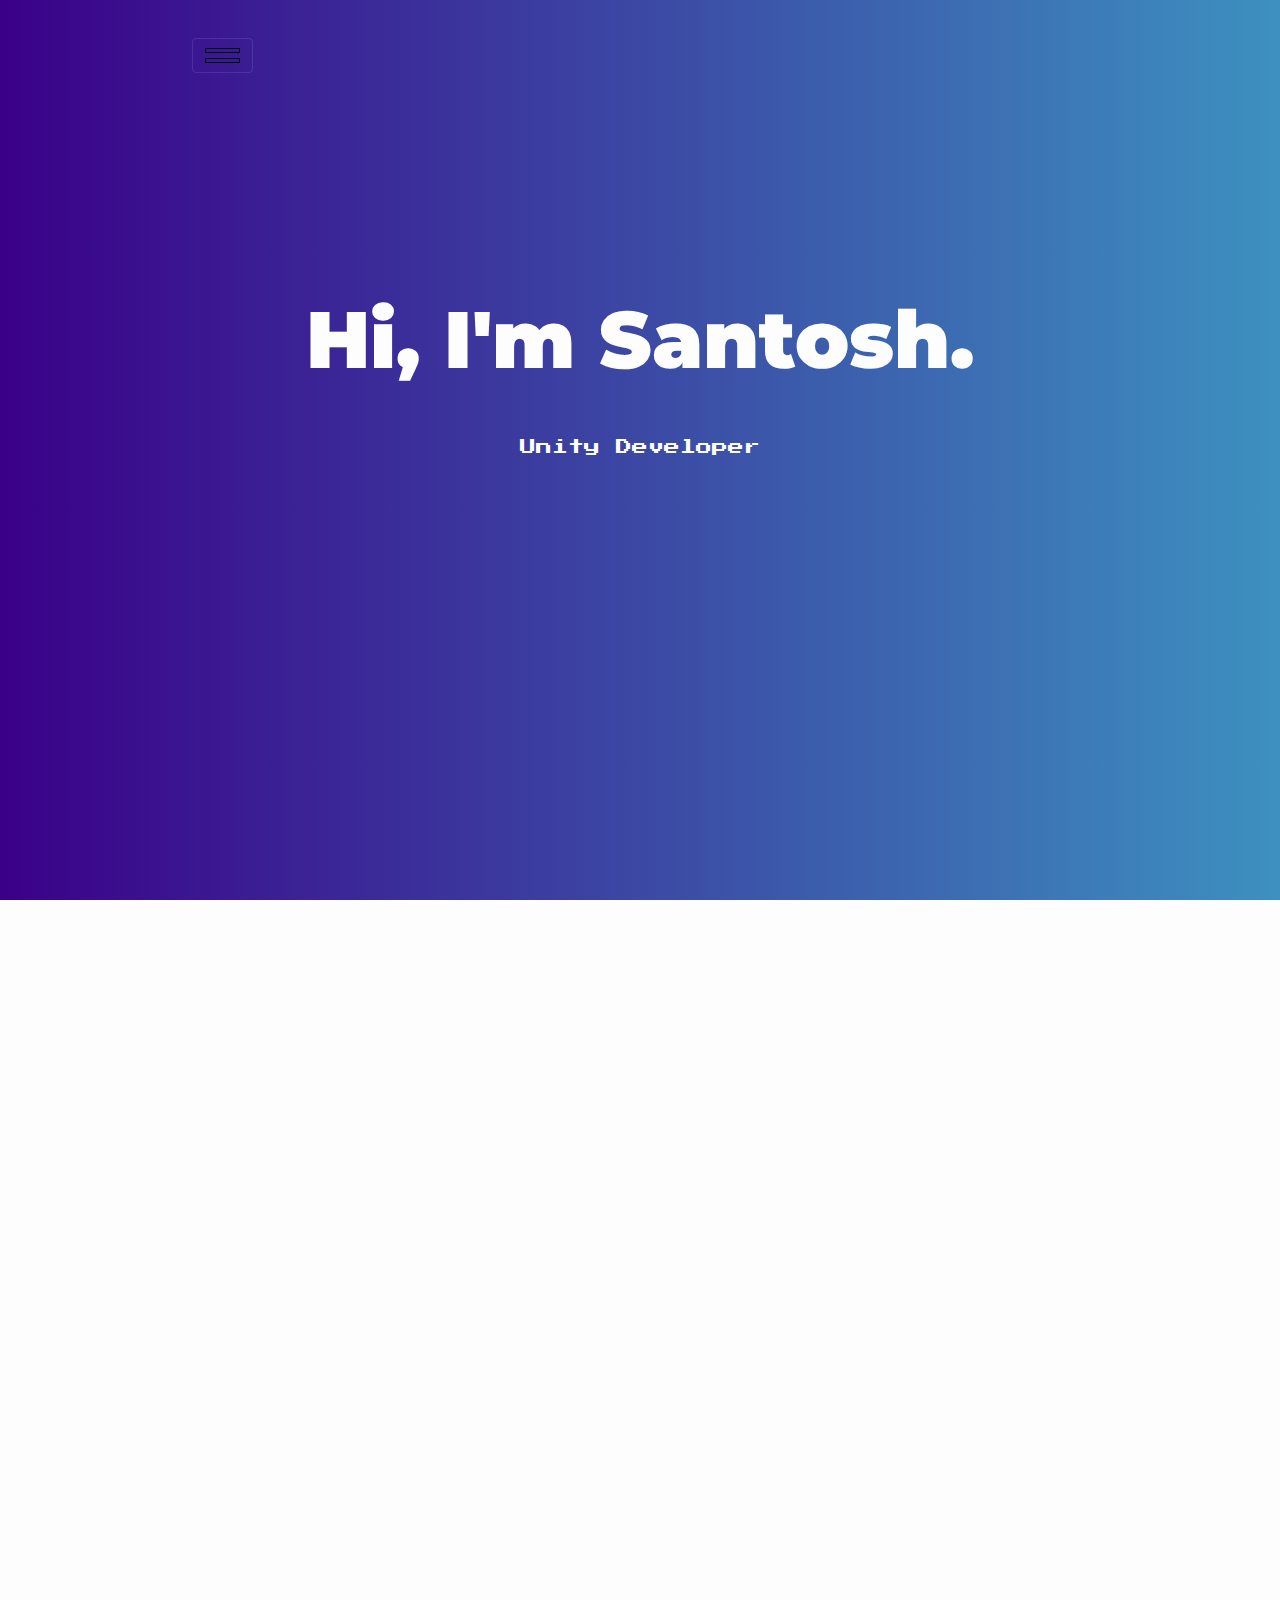
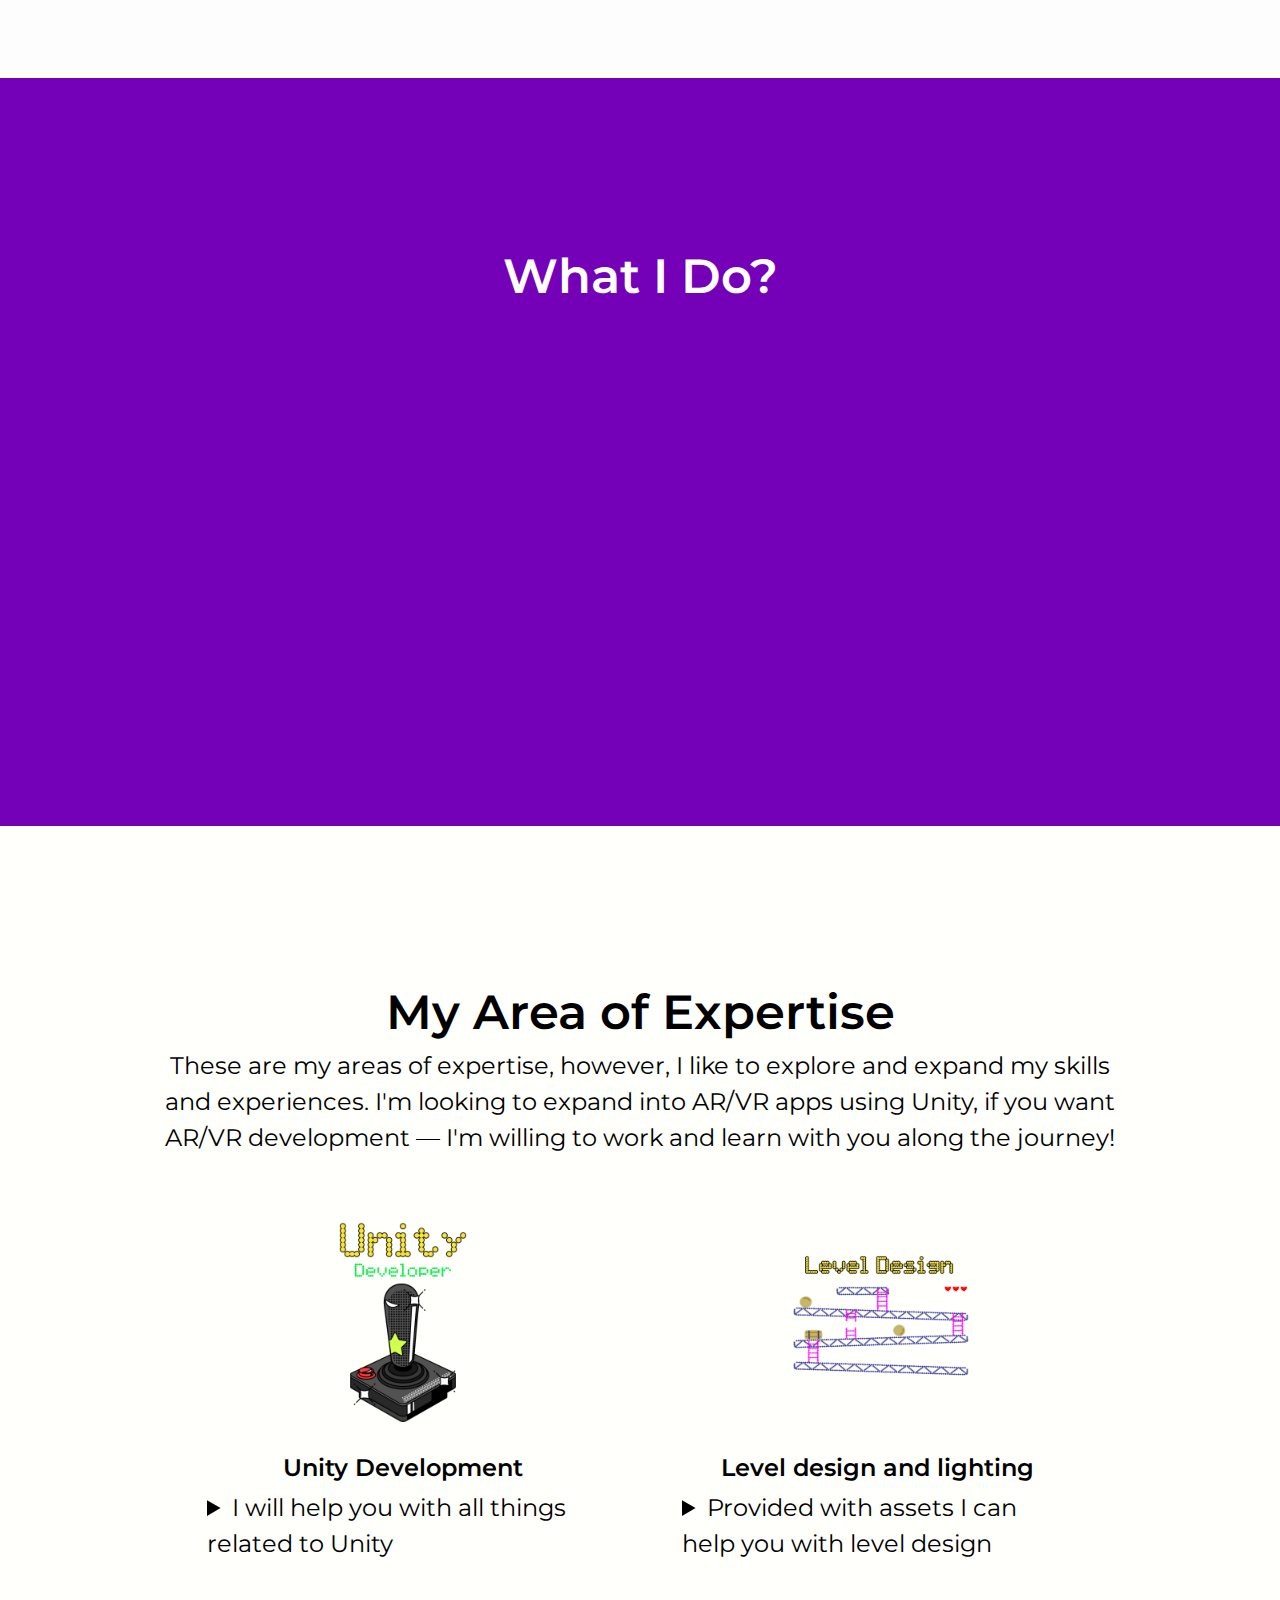
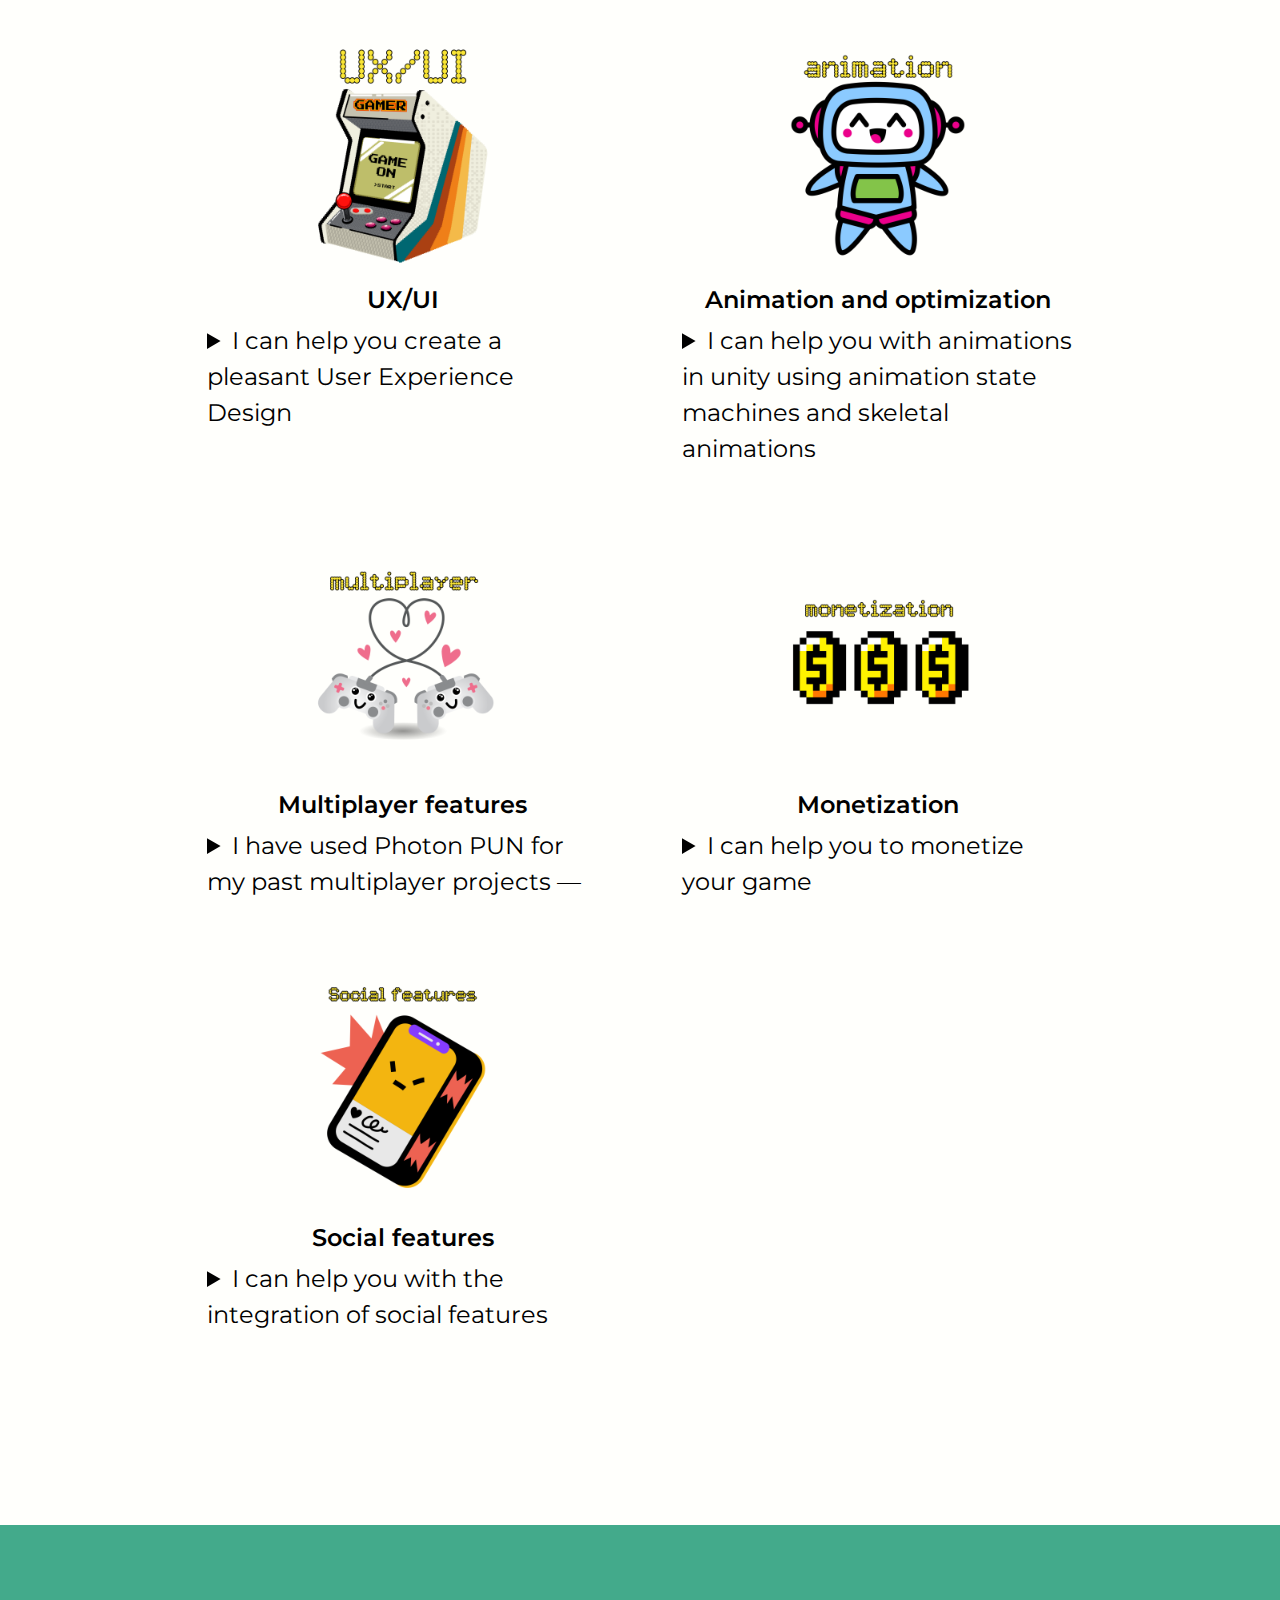
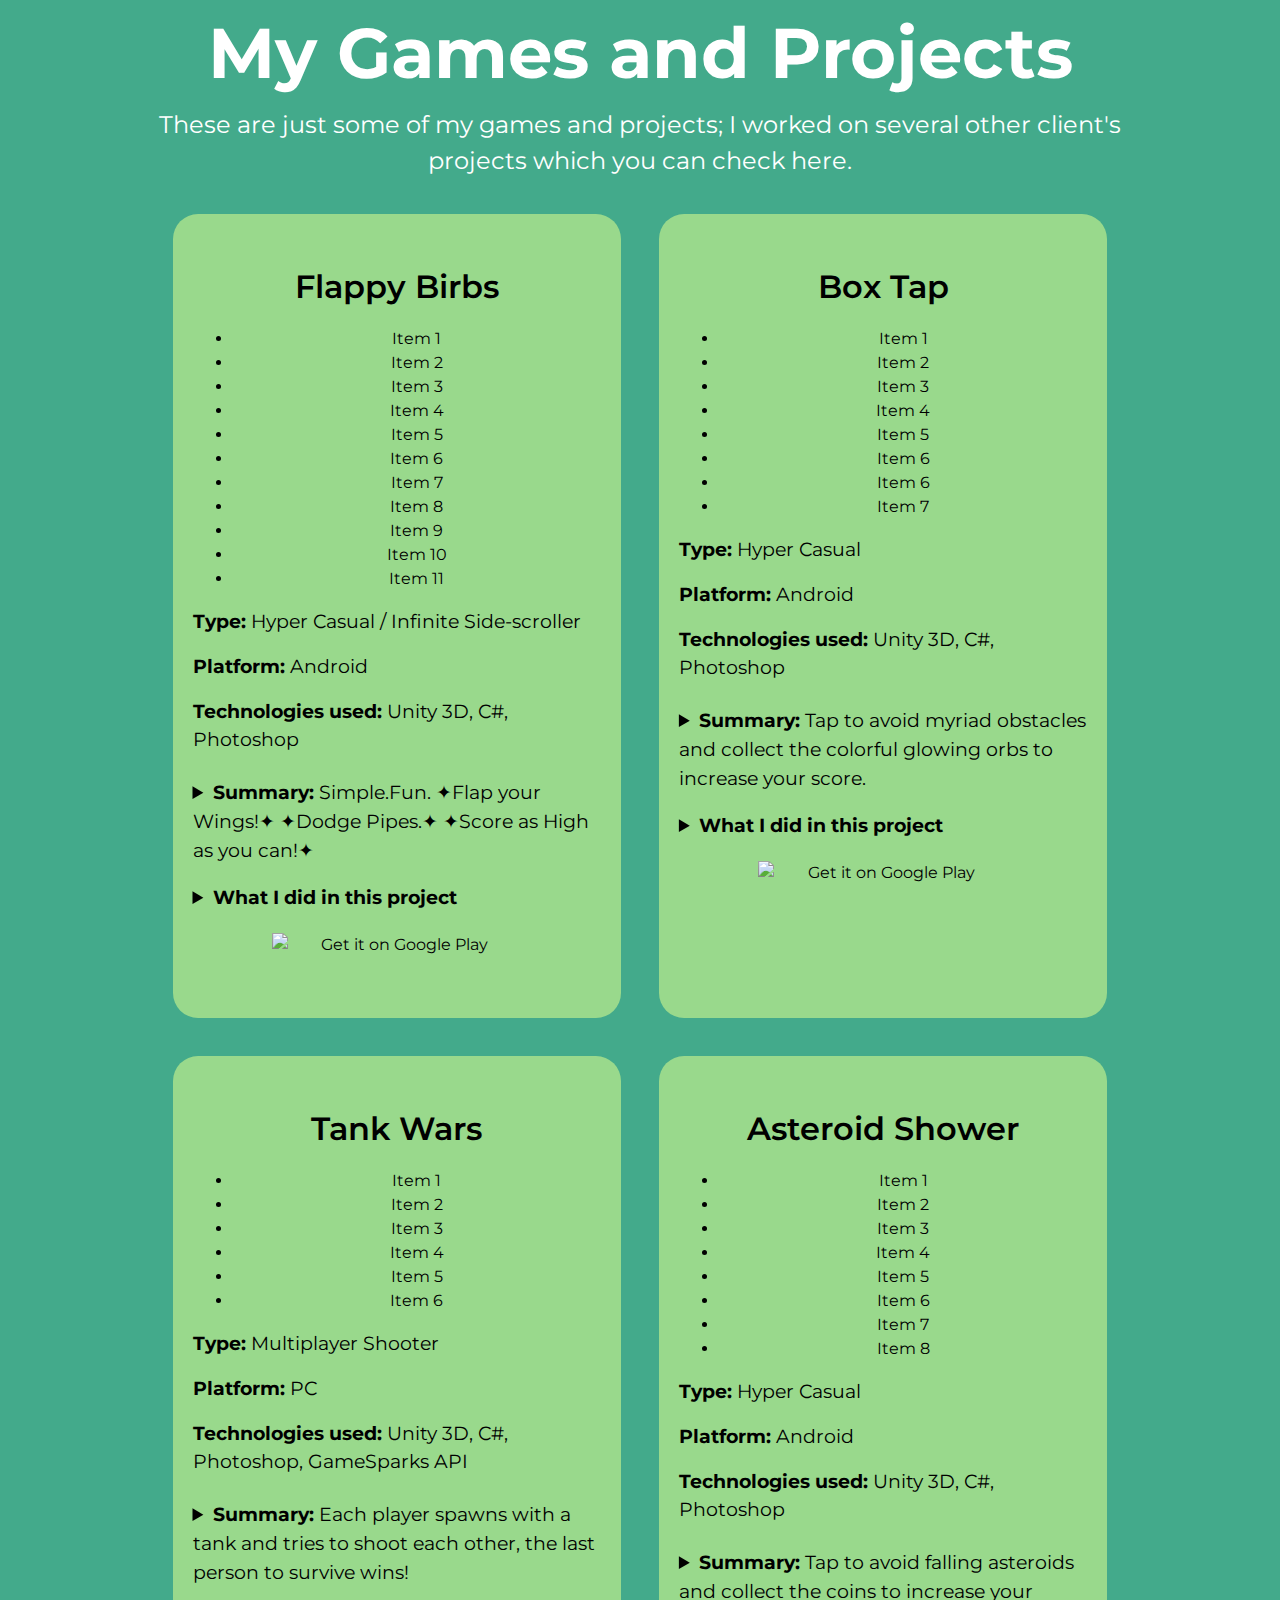
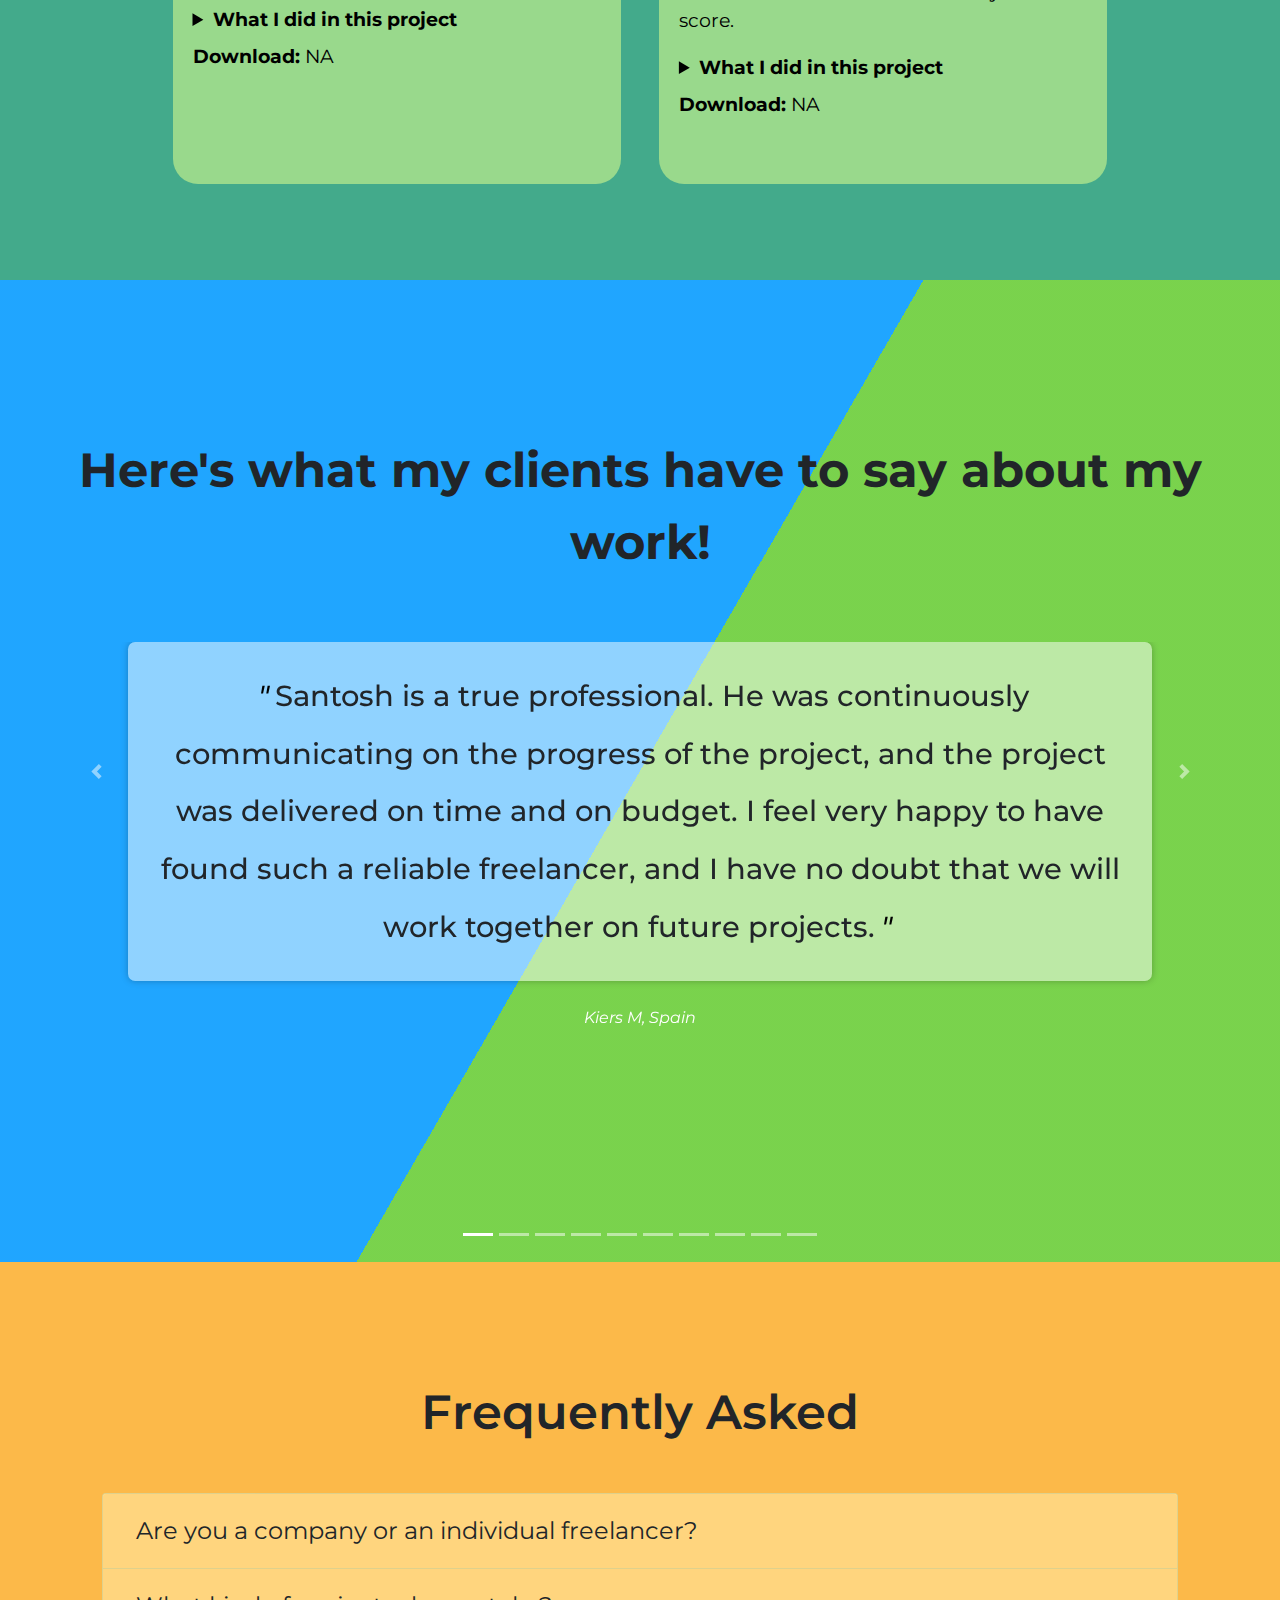
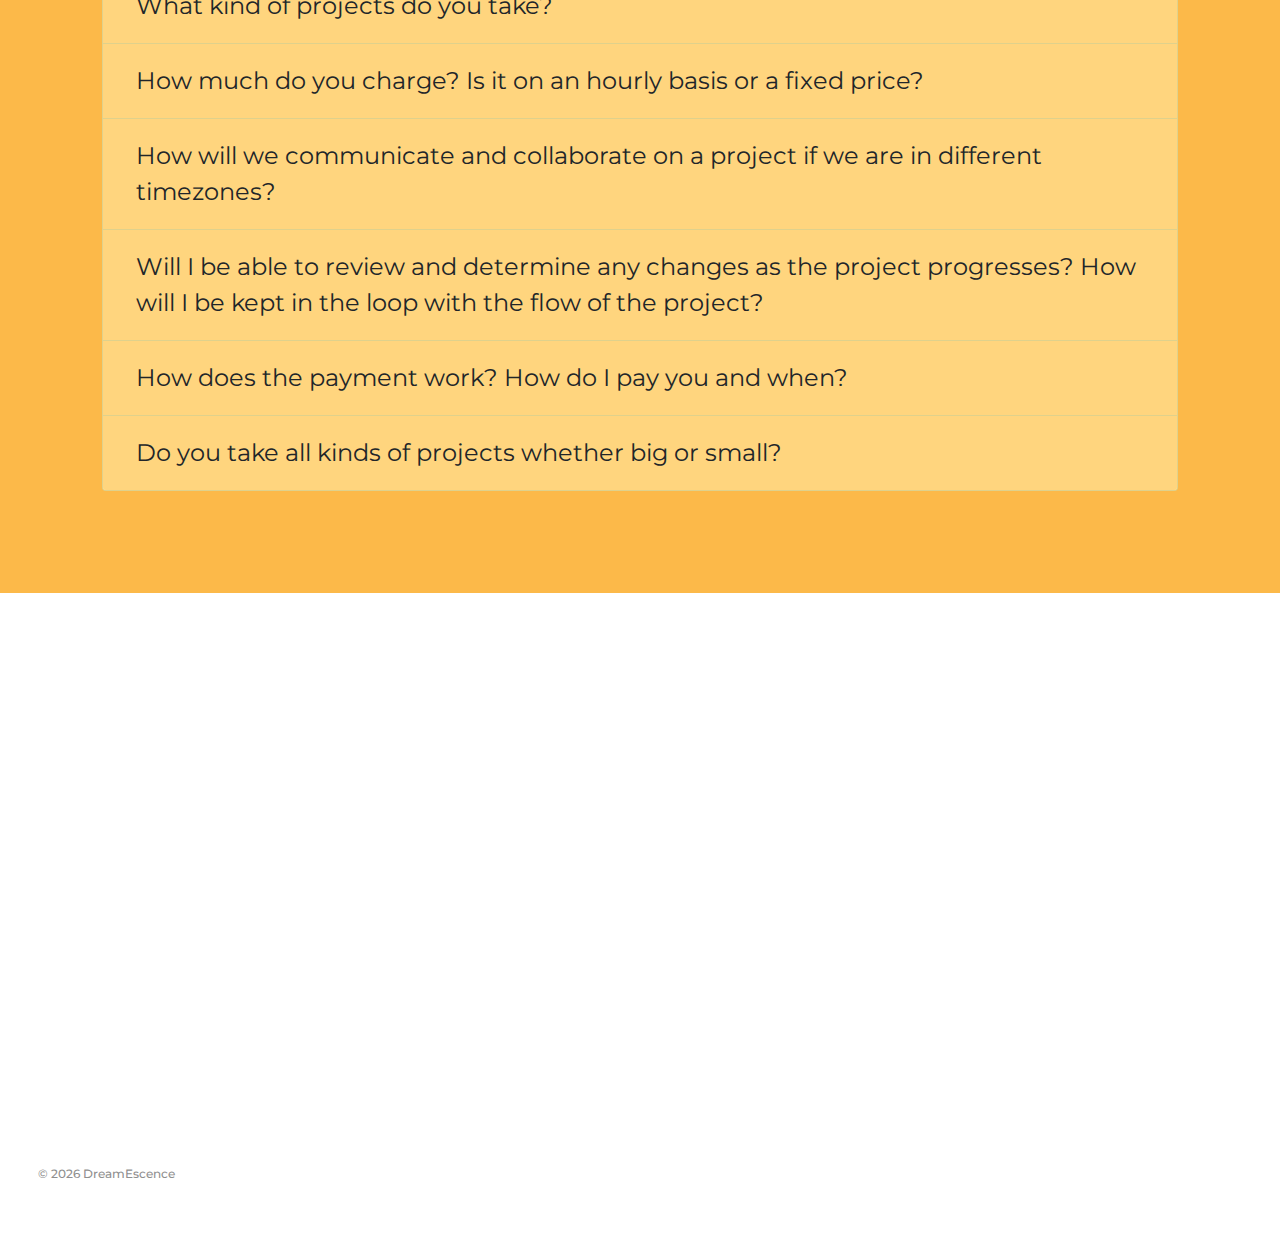
==== index.html @ c888c36e "Update index.html" ====
<!DOCTYPE html>
<html lang="en" dir="ltr">

<head>
  <meta charset="utf-8">
  <meta name="viewport" content="width=device-width, initial-scale=1.0">
  <title>dreamWalker</title>
  <link rel="icon" href="Favicon/favicon_1.ico">
  <link rel="stylesheet" href="https://stackpath.bootstrapcdn.com/bootstrap/4.5.2/css/bootstrap.min.css" integrity="sha384-JcKb8q3iqJ61gNV9KGb8thSsNjpSL0n8PARn9HuZOnIxN0hoP+VmmDGMN5t9UJ0Z" crossorigin="anonymous">
  <link href="https://fonts.googleapis.com/css2?family=Major+Mono+Display&family=Montserrat:wght@100;400;900&family=Press+Start+2P&display=swap" rel="stylesheet">
  <script src="https://kit.fontawesome.com/56e5ae6f10.js" crossorigin="anonymous"></script>
  <link rel="stylesheet" href="css/styles.css">
  <!-- UIkit CSS-->
  <link rel="stylesheet" href="https://cdn.jsdelivr.net/npm/uikit@3.10.1/dist/css/uikit.min.css" />
  <!-- UIkit JS -->
  <script src="https://cdn.jsdelivr.net/npm/uikit@3.10.1/dist/js/uikit.min.js"></script>
  <script src="https://cdn.jsdelivr.net/npm/uikit@3.10.1/dist/js/uikit-icons.min.js"></script>
  <link rel="stylesheet" href="css/styles.css">
</head>

<body>
  <section id="title">
    <div class="top-section color-change bright container-fluid">

      <div class="area">
        <ul class="circles">
          <li></li>
          <li></li>
          <li></li>
          <li></li>
          <li></li>
          <li></li>
          <li></li>
          <li></li>
          <li></li>
          <li></li>
        </ul>
      </div>

      <nav class="navbar navbar-dark">
        <!-- <a class="navbar-brand" href="">dreamwalker</a> -->
        <button class="navbar-toggler animated-toggler" type="button" data-toggle="collapse" data-target="#navbarSupportedContent" aria-controls="navbarSupportedContent" aria-expanded="false" aria-label="Toggle navigation">

          <div class="line-1 color-change bright">

          </div>

          <div class="line-2 color-change bright">

          </div>

        </button>
        <button title="Dim the color" data-toggle="tooltip" class="fas fa-lightbulb color-change brightness bright "></button>
        <button title="Toggle dark mode" data-toggle="tooltip" class="mr far fa-moon color-change night-mode "></button>

        <div class="collapse navbar-collapse" id="navbarSupportedContent">
          <ul class="navbar-nav ml-auto">
            <li class="nav-item">
              <a class="nav-link color-change bright" href="#games">Games</a>
            </li>
            <li class="nav-item">
              <a class="nav-link color-change bright" href="#about">About</a>
            </li>
            <li class="nav-item">
              <a class="nav-link color-change bright" href="#testimonials">Testimonials</a>
            </li>
            <li class="nav-item">
              <a class="nav-link color-change bright" href="#footer">Contact</a>
            </li>
          </ul>
        </div>
      </nav>

      <div class="intro color-change bright">

        <h1 class="desc"><span>Hi,</span> I'm Santosh.</h1>

        <p class="desc-game-dev">
          Unity Developer
        </p>
        <!--<p class="desc-web-dev">
          Web Developer
        </p>-->

      </div>

    </div>

  </section>

  <section id="about">

    <div class="container-fluid color-change">

      <div class="introduction">

        <div class="intro-img-container">
          <img class="animated-elements slide-right intro-avatar" src="Images/santosh-smiling-caricature.png" alt="avatar-img">
        </div>

        <h1 class="animated-elements slide-right">Hi!</h1>
        <h5 class="animated-elements slide-right">I'm a game developer, specifically Unity developer, based in Mumbai, India. I also sometimes do web development(I built this website). I like to build games and I'm available for hiring! #OpenToWork</h5>

      </div>

    </div>

  </section>

  <section id="services">

    <div class="container-fluid color-change bright">

      <div class="services-section">

        <div class="skill-about">
          What I Do?
        </div>

        <div class="animated-elements slide-left skills-row">

          <div class="skill-description">
            <img class="gamedev-img" src="Images/Error.gif" alt="GameDeveloper-img">
            <h1>Game Development</h1>
            <p>I build games using Unity 3D game engine, be it PC, Android, iOS or console I can provide development solutions for all platforms across devices. I love to build Games.</p>
          </div>

        </div>

        <!--  <div class="skills-row animated-elements slide-right">

          <div class="skill-description">
            <img class="webdev-img" src="Images/Web Dev.gif" alt="WebDeveloper-img">
            <h1>Web Development</h1>
            <p>I can help you design websites using latest technologies to provide responsive, good looking and functionally exceptional webistes</p>
          </div>

        </div>

        <div class="skills-row animated-elements slide-left">

          <div class="skill-description">
            <img class="graphicdesign-img" src="Images/girl.jpg" alt="GraphicDesign-img">
            <h1>Graphic Design</h1>
            <p>sketching and drawing are my other passions, and I believe you will like what I design and draw may it be an illustration for your book, cover or your logo. I assure you my highest quality of work.</p>
          </div>

        </div>-->
      </div>

    </div>

  </section>
  <section id="skills">

    <div class="container-fluid color-change bright">

      <div class="services-section">

        <div class="skill-headline">
          My Area of Expertise
        </div>
        <p class="skill-sub-heading">
          These are my areas of expertise, however, I like to explore and expand my skills and experiences. I'm looking to expand into AR/VR apps using Unity, if you want AR/VR development — I'm willing to work and learn with you along the journey!
        </p>
        <div class="skill-row">


          <div class="skill">
            <div class="skill-img unity-img">
              <img src="Images/unity dev.png" alt="GameDeveloper-img">
            </div>
            <div class="skill-text-box">

              <h1>Unity Development</h1>
              <details>
                <summary>
                  I will help you with all things related to Unity
                </summary>
                <p>
                  Unity development includes everything related to Unity such as Game Development, C# Scripting, Level Design, Gameplay design, Character control and Input mechanics, Game physics, Debugging and optimization of graphics and scripts.
                  I
                  can
                  help you with all things related to Unity!
                </p>
              </details>
            </div>
          </div>

          <div class="skill">
            <div class="skill-img lvl-img">
              <img src="Images/Level.png" alt="GameDeveloper-img">
            </div>
            <div class="skill-text-box">

              <h1>Level design and lighting</h1>
              <details>
                <summary>
                  Provided with assets I can help you with level design
                </summary>
                <p> to make the game feel more organic and aesthetically pleasing. This also includes development, debugging and optimization of Environment lighting, particle effects, graphics. I
                  also
                  have some experience with shader graphs used for shader development.
                </p>
              </details>
            </div>

          </div>
          <div class="skill">
            <div class="skill-img ui-img">
              <img src="Images/ui.png" alt="GameDeveloper-img">
            </div>
            <div class="skill-text-box">

              <h1>UX/UI</h1>
              <details>
                <summary>
                  I can help you create a pleasant User Experience Design
                </summary>
                <p>Provided with UI assets I can help you design user interface to make your user's experience feel seamless and smooth, I can also help you design UI elements.</p>
              </details>
            </div>
          </div>

          <div class="skill">
            <div class="skill-img graphics-img">
              <img src="Images/animation.png" alt="GameDeveloper-img">
            </div>
            <div class="skill-text-box">

              <h1>Animation and optimization</h1>
              <details>
                <summary>
                  I can help you with animations in unity using animation state machines and skeletal animations
                </summary>
                <p> or we can use sprite sheets for animations in 2D games.</p>
              </details>
            </div>
          </div>
          <div class="skill">
            <div class="skill-img multi-img">
              <img src="Images/Multiplayer.png" alt="GameDeveloper-img">
            </div>
            <div class="skill-text-box">

                <h1>Multiplayer features</h1>
                <details>
                  <summary>
                    I have used Photon PUN for my past multiplayer projects —
                  </summary>
                  <p>to build rooms, lobby and matchmaking services that are common in modern multiplayer video game genres such as battle royale or PVP games. I have also used GameSparks API in
                    the
                    past for multiplayer services, don't worry if you have anything else in mind for your needs, I'm open to working on new technologies and suggestions!
                  </p>
                </details>
            </div>

          </div>
          <div class="skill">
            <div class="skill-img mon-img">
              <img src="Images/monetization.png" alt="GameDeveloper-img">
            </div>
            <div class="skill-text-box">

              <h1>Monetization</h1>
              <details>
                <summary>I can help you to monetize your game</summary>
                <p>
                  Monetization in a game can be acheived via IAPs(In-App-Purchases) and/or showing Advertisements, I can help you with implementation of Unity's IAP and Google's Admob for ads in your game.
                </p>
              </details>
            </div>
          </div>
          <div class="skill">
            <div class="skill-img social-img">
              <img class="skill-img" src="Images/social.png" alt="GameDeveloper-img">
            </div>
            <div class="skill-text-box">

              <h1>Social features</h1>
              <details>
                <Summary>I can help you with the integration of social features </summary>
                <p>
                  in your game which is essential for a game to reach its ultimate potential, these functions include but are not limited to, Google and Facebook sign-in, google leaderboards and
                  achievement, social sharing feature which prompts the player to share their score on social media platforms with the backlink to download your game!
                </p>
              </details>
            </div>

          </div>
        </div>



  </section>

  <!--<section class="portfolio-section color-change bright" id="portfolio">
    <div class="games-heading">
      Games
    </div>
    <div class="container-fluid">
      <div class="game-row color-change bright">
        <div class="game-title">
          Flappy Birbs
        </div>
        <div class="game-details">


          <div class="col-sm-12 col-md-12  col-lg-3 align-self-center">
            <img class="game-img" src="Images/Hi Res Logo.png" alt="GraphicDesign-img">
          </div>
          <div class="col-sm-12 col-md-12 col-lg-9 align-self-center">

            <div class="game-desc align-self-center">
              Simple✌.Fun(👍 ͡❛ ͜ʖ ͡❛)👍.

              ✦Flap your Wings!✦
              ✦Dodge Pipes.✦
              ✦Score as High as you can!✦
            </div>

          </div>

        </div>
        <div class="col-lg-12 col-md-12 col-sm-12 embed-responsive embed-responsive-16by9">
          <iframe width="560" height="315" src="https://www.youtube.com/embed/L9lO4u3lYCk" title="YouTube video player" frameborder="0" allow="accelerometer; autoplay; clipboard-write; encrypted-media; gyroscope; picture-in-picture" allowfullscreen>

          </iframe>
        </div>

        <div class="playstore-btn">
          <a href='https://play.google.com/store/apps/details?id=com.Dreamwalker.FlappyBirbs&pcampaignid=pcampaignidMKT-Other-global-all-co-prtnr-py-PartBadge-Mar2515-1'>
            <img alt='Get it on Google Play' src='https://play.google.com/intl/en_us/badges/static/images/badges/en_badge_web_generic.png' />
          </a>
        </div>

      </div>
      <div class="game-row color-change bright">
        <div class="game-title">
          Box Tap
        </div>
        <div class="game-details">


          <div class="col-sm-12 col-md-12  col-lg-3 align-self-center">
            <img class="game-img" src="Images/Box tap.png" alt="GraphicDesign-img">
          </div>
          <div class="col-sm-12 col-md-12 col-lg-9 align-self-center">

            <div class="game-desc align-self-center">
              Tap to avoid myriad of obstacles and collect the colorful glowing orbs to increase your score whilst enjoying the background Ambience!

              Score as high as possible!
            </div>

          </div>

        </div>
        <div class="col-lg-12 col-md-12 col-sm-12 embed-responsive embed-responsive-16by9">
          <iframe width="560" height="315" src="https://www.youtube.com/embed/L7tBjOdu7IE" title="YouTube video player" frameborder="0" allow="accelerometer; autoplay; clipboard-write; encrypted-media; gyroscope; picture-in-picture"
            allowfullscreen></iframe>
        </div>

        <div class="playstore-btn">
          <a target="_blank" href='https://play.google.com/store/apps/details?id=com.DreamWalkerGame.BoxTapLite&pcampaignid=pcampaignidMKT-Other-global-all-co-prtnr-py-PartBadge-Mar2515-1'>
            <img alt='Get it on Google Play' src='https://play.google.com/intl/en_us/badges/static/images/badges/en_badge_web_generic.png' />
          </a>
        </div>

      </div>
    </div>
    </div>
    </div>
    </div>
    </div>
  </section>
-->
  <section id="games">
    <div class="container-fluid bright color-change">
      <div class="games-heading">
        My Games and Projects
      </div>
      <p class="games-sub-heading">These are just some of my games and projects; I worked on several other client's projects which you can <a class="freelancer-link" target="_blank" href="https://www.freelancer.com/u/DreamWalker7">check here</a>.</p>
      <div class="games-row">
        <div class="game">
          <p class="game-name">Flappy Birbs</p>
          <div uk-slideshow="animation: slide; ratio: 1920:1080">
            <div class="uk-position-relative uk-dark" tabindex="-1">

              <ul class="uk-slideshow-items">
                <li>
                  <div class="embed-responsive embed-responsive-16by9">
                    <iframe width="560" height="315" src="https://www.youtube.com/embed/L9lO4u3lYCk" title="YouTube video player" frameborder="0" allow="accelerometer; autoplay; clipboard-write; encrypted-media; gyroscope; picture-in-picture"
                      allowfullscreen></iframe>
                  </div>
                </li>
                <li>
                  <img src="Images/FlappyFeatured Art.png" alt="" uk-cover>
                </li>
                <li>
                  <img src="Images/Hi Res Logo.png" alt="" uk-cover>
                </li>
                <li>
                  <img src="Images/flappy1.jpg" alt="" uk-cover>
                </li>
                <li>
                  <img src="Images/flappy2.jpg" alt="" uk-cover>
                </li>
                <li>
                  <img src="Images/flappy3.jpg" alt="" uk-cover>
                </li>
                <li>
                  <img src="Images/flappy4.jpg" alt="" uk-cover>
                </li>
                <li>
                  <img src="Images/flappy5.jpg" alt="" uk-cover>
                </li>
                <li>
                  <img src="Images/flappy6.jpg" alt="" uk-cover>
                </li>
                <li>
                  <img src="Images/flappy7.jpg" alt="" uk-cover>
                </li>
                <li>
                  <img src="Images/flappy8.jpg" alt="" uk-cover>
                </li>
              </ul>

              <a class="uk-position-center-left uk-position-small uk-slidenav-large uk-dark" href="#" uk-slidenav-previous uk-slideshow-item="previous"></a>
              <a class="uk-position-center-right uk-position-small uk-slidenav-large  uk-light" href="#" uk-slidenav-next uk-slideshow-item="next"></a>

            </div>
            <ul class="uk-dotnav uk-flex-center uk-margin">
              <li uk-slideshow-item="0"><a href="#">Item 1</a></li>
              <li uk-slideshow-item="1"><a href="#">Item 2</a></li>
              <li uk-slideshow-item="2"><a href="#">Item 3</a></li>
              <li uk-slideshow-item="3"><a href="#">Item 4</a></li>
              <li uk-slideshow-item="4"><a href="#">Item 5</a></li>
              <li uk-slideshow-item="5"><a href="#">Item 6</a></li>
              <li uk-slideshow-item="6"><a href="#">Item 7</a></li>
              <li uk-slideshow-item="7"><a href="#">Item 8</a></li>
              <li uk-slideshow-item="8"><a href="#">Item 9</a></li>
              <li uk-slideshow-item="9"><a href="#">Item 10</a></li>
              <li uk-slideshow-item="10"><a href="#">Item 11</a></li>
            </ul>
          </div>



          <p class="game-type"><b>Type: </b>Hyper Casual / Infinite Side-scroller</p>

          <p class="game-platform"><b>Platform: </b>Android</p>
          <p class="game-platform"><b>Technologies used: </b>Unity 3D, C#, Photoshop</p>
          <details>
            <summary class="game-summary summ-ht"><b>Summary: </b>Simple.Fun.
              ✦Flap your Wings!✦
              ✦Dodge Pipes.✦
              ✦Score as High as you can!✦</summary>
            <p class="summary-desc">
              This is an infinite side scroller game inspired by the hit game Flappy Birds, it is built for Android.
              You control a bird by tapping on the screen and dodging the pipes — if you hit the pipe game I over.
              You collect coins that can be used in the shop to unlock different kinds of birds and/or vehicles.
              Once you unlock all the birds/vehicles — A special mode called "Glow in the Dark" is unlocked, in This
              special mode, the birds and pipe glow beautifully and the background turns to the night sky!
            </p>
          </details>
          <details>
            <summary class="game-summary"><b>What I did in this project </b></summary>
            <p class="what-do-desc">
              This game is similar to Flappy birds, the input is a simple tap/click mechanism. The goal is to avoid colliding with the pipes, pipes are spawned using an object pool.
              You need to collect coins to unlock all the birds in the shop.
              PlayerPrefs and data serialization is used for storing the data regarding the coins collected and to track all the birds unlocked in the game.
              I used Unity IAP(In-App-Purchases) for implementing shop in the game, players can buy bundles of coins which they can later use to unlock or buy new birds and vehicles. Google's Admob was used to integrate interstitial and rewarded ads.
              There is a popup that is shown after every high score and/or game over which alerts the player to share their high score which is a good social feature!

            </p>
          </details>
          <div class="playstore-btn">
            <a target="_blank" href='https://play.google.com/store/apps/details?id=com.Dreamwalker.FlappyBirbs&pcampaignid=pcampaignidMKT-Other-global-all-co-prtnr-py-PartBadge-Mar2515-1'>
              <img alt='Get it on Google Play' src='https://play.google.com/intl/en_us/badges/static/images/badges/en_badge_web_generic.png' />
            </a>
          </div>
        </div>
        <div class="game">
          <p class="game-name">Box Tap</p>
          <div uk-slideshow="animation: slide; ratio: 1920:1080">
            <div class="uk-position-relative uk-visible-toggle uk-light" tabindex="-1">

              <ul class="uk-slideshow-items">
                <li>
                  <div class="embed-responsive embed-responsive-16by9">
                    <iframe width="560" height="315" src="https://www.youtube.com/embed/L7tBjOdu7IE" title="YouTube video player" frameborder="0" allow="accelerometer; autoplay; clipboard-write; encrypted-media; gyroscope; picture-in-picture"
                      allowfullscreen></iframe>
                  </div>
                </li>
                <li>
                  <img src="Images/Boxtap feature.png" alt="" uk-cover>
                </li>
                <li>
                  <img src="Images/Box tap.png" alt="" uk-cover>
                </li>
                <li>
                  <img src="Images/boxtap 1.png" alt="" uk-cover>
                </li>
                <li>
                  <img src="Images/boxtap2.png" alt="" uk-cover>
                </li>
                <li>
                  <img src="Images/boxtap3.png" alt="" uk-cover>
                </li>
                <li>
                  <img src="Images/boxtap4.png" alt="" uk-cover>
                </li>
                <li>
                  <img src="Images/boxtap5.png" alt="" uk-cover>
                </li>
              </ul>

              <a class="uk-position-center-left uk-position-small uk-slidenav-large uk-dark" href="#" uk-slidenav-previous uk-slideshow-item="previous"></a>
              <a class="uk-position-center-right uk-position-small uk-slidenav-large  uk-light" href="#" uk-slidenav-next uk-slideshow-item="next"></a>

            </div>
            <ul class="uk-dotnav uk-flex-center uk-margin">
              <li uk-slideshow-item="0"><a href="#">Item 1</a></li>
              <li uk-slideshow-item="1"><a href="#">Item 2</a></li>
              <li uk-slideshow-item="2"><a href="#">Item 3</a></li>
              <li uk-slideshow-item="3"><a href="#">Item 4</a></li>
              <li uk-slideshow-item="4"><a href="#">Item 5</a></li>
              <li uk-slideshow-item="5"><a href="#">Item 6</a></li>
              <li uk-slideshow-item="6"><a href="#">Item 6</a></li>
              <li uk-slideshow-item="7"><a href="#">Item 7</a></li>
            </ul>
          </div>



          <p class="game-type"><b>Type: </b>Hyper Casual</p>

          <p class="game-platform"><b>Platform: </b>Android</p>

          <p class="game-platform"><b>Technologies used: </b>Unity 3D, C#, Photoshop</p>
          <details>
            <summary class="game-summary summ-ht"><b>Summary: </b>
              Tap to avoid myriad obstacles and collect the colorful glowing orbs to increase your score.
            </summary>
            <p class="summary-desc">
              This is an infinite scroller game in which the user has to guide the ball through various obstacles and try to collect glowing orbs(balls) that are scattered on the screen, score as high as possible by breaking the glowing orb(ball).
              The obstacles vary in shape, size and pattern, as the user progresses the level gets harder.
            </p>
          </details>
          <details>
            <summary class="game-summary"><b>What I did in this project </b></summary>
            <p class="what-do-desc">
              It is a hyper-casual game where the player, in this case, the ball sways in to and fro motion on the screen, the movement of the ball is achieved using trigonometry, the user has to tap the screen to control the ball, the ball moves
              upward when the screen is tapped. There are different sets of obstacles that are spawned into the scene using an object pool. The game consists of three difficulties vis Easy, Medium and Hard.
              Various particle effects are implemented using the particle system.
              Social features including google sign in, google leaderboard and google achievements have been implemented using google play features. The player can access google leaderboards and achievements after they sign in by their google
              account.
              Google Admob is used to show interstitial ads on the game over.

            </p>
          </details>
          <div class="playstore-btn">
            <a target="_blank" href='https://play.google.com/store/apps/details?id=com.DreamWalkerGame.BoxTapLite&pcampaignid=pcampaignidMKT-Other-global-all-co-prtnr-py-PartBadge-Mar2515-1'>
              <img alt='Get it on Google Play' src='https://play.google.com/intl/en_us/badges/static/images/badges/en_badge_web_generic.png' />
            </a>
          </div>


        </div>
        <div class="game">
          <p class="game-name">Tank Wars</p>
          <div uk-slideshow="animation: slide; ratio: 1920:1080">
            <div class="uk-position-relative uk-visible-toggle uk-light" tabindex="-1">

              <ul class="uk-slideshow-items">
                <li>
                  <div class="embed-responsive embed-responsive-16by9">
                    <iframe width="560" height="315" src="https://www.youtube.com/embed/v566_CZMEq4" title="YouTube video player" frameborder="0" allow="accelerometer; autoplay; clipboard-write; encrypted-media; gyroscope; picture-in-picture"
                      allowfullscreen></iframe>
                  </div>
                </li>
                <li>
                  <img src="Images/tank 3.jpeg" alt="" uk-cover>
                </li>
                <li>
                  <img src="Images/tank 2.jpeg" alt="" uk-cover>
                </li>

                <li>
                  <img src="Images/tank 4.jpeg" alt="" uk-cover>
                </li>
                <li>
                  <img src="Images/tank 5.jpeg" alt="" uk-cover>
                </li>
                <li>
                  <img src="Images/tank 6.jpeg" alt="" uk-cover>
                </li>
              </ul>

              <a class="uk-position-center-left uk-position-small uk-slidenav-large uk-dark" href="#" uk-slidenav-previous uk-slideshow-item="previous"></a>
              <a class="uk-position-center-right uk-position-small uk-slidenav-large  uk-light" href="#" uk-slidenav-next uk-slideshow-item="next"></a>

            </div>
            <ul class="uk-dotnav uk-flex-center uk-margin">
              <li uk-slideshow-item="0"><a href="#">Item 1</a></li>
              <li uk-slideshow-item="1"><a href="#">Item 2</a></li>
              <li uk-slideshow-item="2"><a href="#">Item 3</a></li>
              <li uk-slideshow-item="3"><a href="#">Item 4</a></li>
              <li uk-slideshow-item="4"><a href="#">Item 5</a></li>
              <li uk-slideshow-item="5"><a href="#">Item 6</a></li>
            </ul>
          </div>



          <p class="game-type"><b>Type: </b>Multiplayer Shooter</p>

          <p class="game-platform"><b>Platform: </b>PC</p>

          <p class="game-platform"><b>Technologies used: </b>Unity 3D, C#, Photoshop, GameSparks API</p>
          <details>
            <summary class="game-summary summ-ht"><b>Summary: </b>
              Each player spawns with a tank and tries to shoot each other, the last person to survive wins!
            </summary>
            <p class="summary-desc">
              This is a real-time multiplayer third-person shooter game, in which each player spawns on a separate spawn point inside the map — each player has to shoot the other player and the last tank standing wins the game.
            </p>
          </details>
          <details>
            <summary class="game-summary"><b>What I did in this project </b></summary>
            <p class="what-do-desc">
              This was my final year project for a Bachelor's of Engineering (Information Technology). We received an Outstanding grade for the project. The project was a Realtime Multiplayer Third Person Shooter in which the player(tank) shoots
              another player and the last one standing wins the level.
              The project had several complexities as there was a need for real-time communication between players, such as movement data telling where each player(tank) is on the map, whether a tank shot a mortar, what is the health of each tank in
              the match, so on and so forth.
              We used GameSpark API for the backend, GameSparks API was used for providing necessary features such as servers, lobby, matchmaking and data exchange between players.
              Tank's(player) movement in the x-z plane used a simple input system of acceleration and deceleration via w/s keys or up/down arrow keys and rotation(turning) was controlled by a/d keys or left/right arrow keys. The tank is able to shoot
              mortar shells; other tanks on collision with these shells had their health decreased, shells are spawned into the scene using object pool and also implemented particle effect using Unity's particle system for collision effects.

            </p>
          </details>
          <p class="game-platform"><b>Download: </b>NA</p>

        </div>
        <div class="game">
          <p class="game-name">Asteroid Shower</p>
          <div uk-slideshow="animation: slide; ratio: 1920:1080">
            <div class="uk-position-relative uk-visible-toggle uk-light" tabindex="-1">

              <ul class="uk-slideshow-items">
                <li>
                  <img src="Images/Rocket shower2.png" alt="" uk-cover>
                </li>
                <li>
                  <img src="Images/Rocket shower1.png" alt="" uk-cover>
                </li>

                <li>
                  <img src="Images/Rocket shower3.jpg" alt="" uk-cover>
                </li>
                <li>
                  <img src="Images/Rocket shower4.jpg" alt="" uk-cover>
                </li>
                <li>
                  <img src="Images/Rocket shower5.jpg" alt="" uk-cover>
                </li>
                <li>
                  <img src="Images/Rocket shower6.jpg" alt="" uk-cover>
                </li>
                <li>
                  <img src="Images/Rocket shower7.jpg" alt="" uk-cover>
                </li>
                <li>
                  <img src="Images/Rocket shower8.jpg" alt="" uk-cover>
                </li>
              </ul>

              <a class="uk-position-center-left uk-position-small uk-slidenav-large uk-dark" href="#" uk-slidenav-previous uk-slideshow-item="previous"></a>
              <a class="uk-position-center-right uk-position-small uk-slidenav-large  uk-light" href="#" uk-slidenav-next uk-slideshow-item="next"></a>

            </div>
            <ul class="uk-dotnav uk-flex-center uk-margin">
              <li uk-slideshow-item="0"><a href="#">Item 1</a></li>
              <li uk-slideshow-item="1"><a href="#">Item 2</a></li>
              <li uk-slideshow-item="2"><a href="#">Item 3</a></li>
              <li uk-slideshow-item="3"><a href="#">Item 4</a></li>
              <li uk-slideshow-item="4"><a href="#">Item 5</a></li>
              <li uk-slideshow-item="5"><a href="#">Item 6</a></li>
              <li uk-slideshow-item="6"><a href="#">Item 7</a></li>
              <li uk-slideshow-item="7"><a href="#">Item 8</a></li>
            </ul>
          </div>



          <p class="game-type"><b>Type: </b>Hyper Casual</p>

          <p class="game-platform"><b>Platform: </b>Android</p>

          <p class="game-platform"><b>Technologies used: </b>Unity 3D, C#, Photoshop</p>
          <details>
            <summary class="game-summary  summ-ht"><b>Summary: </b>
              Tap to avoid falling asteroids and collect the coins to increase your score.
            </summary>
            <p class="summary-desc">
              This is an infinite scroller game in which the user has to guide the rocket through asteroids and score as high as possible. The speed of falling asteroids keeps on increasing as the level progresses, the player has to dodge the
              asteroids and collect coins which he can then spend in the shop to buy powerups. There are two powerups; one powerup slows time and the other gives invincibility from asteroids, so asteroid impact doesn't affect the rocket, the player
              also needs to keep track of the fuel of the rocket, the fuel gradually decreases and when the fuel is over the rocket stops and it is game over, to replenish fuel player has to collect fuel cans which drop along with asteroids.

            </p>
          </details>
          <details>
            <summary class="game-summary"><b>What I did in this project </b></summary>
            <p class="what-do-desc">
              It is a hyper-casual game where the player, in this case, a rocket is controlled by tapping on the screen, the rocket moves in the direction of the position of the tap that occurred on the screen.
              The fuel of the rocket depletes gradually and the only way to replenish fuel is by collecting fuel cans that fall along with asteroids, they spawn at random intervals.
              Asteroids, fuel cans and powerups are spawned using object pools. The background has been programmed such that colorful planets pass by with a parallax effect, which gives more depth to the game and an overall aesthetic feel to the
              game. Coroutines have been extensively used in the project for recurring events.

            </p>
          </details>
          <p class="game-platform"><b>Download: </b>NA</p>
        </div>
      </div>

    </div>
  </section>
  <section class="testimonial-section" id="testimonials">
    <div class="container-fluid">
      <div class="bg bright color-change">

      </div>
      <div class="bg bright color-change bg2">

      </div>
      <div class="bg bright color-change bg3">

      </div>

      <div class="reviews">



        <div id="testimonial-carousel" class="carousel slide" data-ride="carousel" data-intervaL="0" data-keyboard="true" data-touch="true">
          <div class="review-intro color-change">
            Here's what my clients have to say about my work!
          </div>
          <ol class="carousel-indicators">
            <li data-target="#testimonial-carousel" data-slide-to="0" class="active"></li>
            <li data-target="#testimonial-carousel" data-slide-to="1"></li>
            <li data-target="#testimonial-carousel" data-slide-to="2"></li>
            <li data-target="#testimonial-carousel" data-slide-to="3"></li>
            <li data-target="#testimonial-carousel" data-slide-to="4"></li>
            <li data-target="#testimonial-carousel" data-slide-to="5"></li>
            <li data-target="#testimonial-carousel" data-slide-to="6"></li>
            <li data-target="#testimonial-carousel" data-slide-to="7"></li>
            <li data-target="#testimonial-carousel" data-slide-to="8"></li>
            <li data-target="#testimonial-carousel" data-slide-to="9"></li>
          </ol>

          <div class="carousel-inner">
            <div class="carousel-item container-fluid active">

              <h2><em class="apostrophe">"</em>Santosh is a true professional. He was continuously communicating on the progress of the project, and the project was delivered on time and on budget. I feel very happy to have found such a reliable
                freelancer, and I have no doubt that we will work together on future projects.<em class="apostrophe">"</em></h2>
              <a target="_blank" href="https://www.freelancer.com/u/DreamWalker7"><em>Kiers M, Spain</em></a>

            </div>
            <div class="carousel-item container-fluid">
              <h2><em class="apostrophe">"</em>Santosh could not have been better! He's very professional. He knew exactly what to do. And he's a very nice guy. He debugged my iOS build despite not having an iPhone to test it on... He made all the
                necessary changes and when I re-built it to the iPhone, it worked great. The guy's a legend. 100% coming back to him with any future Unity projects. Thanks Santosh!<em class="apostrophe">"</em></h2>
              <a target="_blank" href="https://www.freelancer.com/u/DreamWalker7"><em>Dominic H, United Kingdom</em></a>

            </div>
            <div class="carousel-item container-fluid">

              <h2><em class="apostrophe">"</em>Really glad to of found Santosh. Came back to him after such a great experience on the last project and he has done it again. He has successfully implented Unity Ads into my game on both the Android and
                the
                iOS build. He goes the extra mile with his work and to make sure you're happy... I really appreciate all your help and patience Santosh. You're then man!<em class="apostrophe">"</em></h2>
              <a target="_blank" href="https://www.freelancer.com/u/DreamWalker7"><em>Dominic H, United Kingdom</em></a>


            </div>
            <div class="carousel-item container-fluid">

              <h2><em class="apostrophe">"</em>Absolutely brilliant work... very easy to understand and very helpful. Produced a perfect result!!!<em class="apostrophe">"</em></h2>
              <a target="_blank" href="https://www.freelancer.com/u/DreamWalker7"><em>Andrew N, Australia</em></a>

            </div>
            <div class="carousel-item container-fluid">

              <h2><em class="apostrophe">"</em>Delivered perfect work again... very happy and will keep using for future projects<em class="apostrophe">"</em></h2>
              <a target="_blank" href="https://www.freelancer.com/u/DreamWalker7"><em>Andrew N, Australia</em></a>


            </div>
            <div class="carousel-item container-fluid">

              <h2><em class="apostrophe">"</em>Santosh provides excellent service and great communications. Very happy with his work and service again.<em class="apostrophe">"</em></h2>
              <a target="_blank" href="https://www.freelancer.com/u/DreamWalker7"><em>Andrew N, Australia</em></a>


            </div>
            <div class="carousel-item container-fluid">
              <h2><em class="apostrophe">"</em>Was a hard task but it was completed perfectly and on time<em class="apostrophe">"</em></h2>
              <a target="_blank" href="https://www.freelancer.com/u/DreamWalker7"><em>Andrew N, Australia</em></a>

            </div>

            <div class="carousel-item container-fluid">

              <h2><em class="apostrophe">"</em>Excellent work, excellent results. Very happy<em class="apostrophe">"</em></h2>
              <a target="_blank" href="https://www.freelancer.com/u/DreamWalker7"><em>Diego S, Spain</em></a>


            </div>
            <div class="carousel-item container-fluid">

              <h2><em class="apostrophe">"</em>Great job, again! Very happy with everything<em class="apostrophe">"</em></h2>
              <a target="_blank" href="https://www.freelancer.com/u/DreamWalker7"><em>Andrew N, Australia</em></a>



            </div>
            <div class="carousel-item container-fluid">

              <h2><em class="apostrophe">"</em>I gave Santosh a hard time, but he was patient and professional, and won't let you off until he makes sure you're really happy with results.<em class="apostrophe">"</em></h2>
              <a target="_blank" href="https://www.freelancer.com/u/DreamWalker7"><em>Sparximer, Lebanon</em></a>



            </div>

          </div>
          <a class="carousel-control-prev" href="#testimonial-carousel" role="button" data-slide="prev">
            <span class="carousel-control-prev-icon" aria-hidden="true"></span>
            <span class="sr-only">Previous</span>
          </a>
          <a class="carousel-control-next" href="#testimonial-carousel" role="button" data-slide="next">
            <span class="carousel-control-next-icon" aria-hidden="true"></span>
            <span class="sr-only">Next</span>
          </a>
        </div>
      </div>
    </div>

  </section>
  <section id="faq">
    <div class="container-fluid faq-section color-change">
      <div class="faq-heading">
        Frequently Asked
      </div>

      <div class="accordion" id="accordionFaq">

        <div class="card">
          <div class="card-header" id="questionOne">
            <h2 class="mb-0">
              <button class="btn btn-block question collapsed" type="button" data-toggle="collapse" data-target="#collapseOne" aria-expanded="true" aria-controls="collapseOne">
                Are you a company or an individual freelancer?
              </button>
            </h2>
          </div>

          <div id="collapseOne" class="collapse" aria-labelledby="questionOne" data-parent="#accordionFaq">
            <div class="card-body answer">
              I'm an individual guy who works as a freelance game and web developer, and I occasionally take up graphic designing projects.
            </div>
          </div>
        </div>

        <div class="card">
          <div class="card-header" id="quiestionTwo">
            <h2 class="mb-0">
              <button class="btn btn-block question collapsed" type="button" data-toggle="collapse" data-target="#collapseTwo" aria-expanded="false" aria-controls="collapseTwo">
                What kind of projects do you take?
              </button>
            </h2>
          </div>
          <div id="collapseTwo" class="collapse" aria-labelledby="questionTwo" data-parent="#accordionFaq">
            <div class="card-body answer">
              I take both game development projects involving Unity 3D and web development projects (Html, CSS, Bootstrap, JavaScript, jQuery, Node js, Mongo Db, React js) and occasional graphic design projects.
            </div>
          </div>
        </div>

        <div class="card">
          <div class="card-header" id="questionThree">
            <h2 class="mb-0">
              <button class="btn btn-block question collapsed" type="button" data-toggle="collapse" data-target="#collapseThree" aria-expanded="false" aria-controls="collapseTwo">
                How much do you charge? Is it on an hourly basis or a fixed price?
              </button>
            </h2>
          </div>
          <div id="collapseThree" class="collapse" aria-labelledby="questionThree" data-parent="#accordionFaq">
            <div class="card-body answer">
              It depends upon the complexity of a certain project, depending on brief requirements, detailed list of functionalities and features, your budget and timeframe,
              I make an informed estimation of a price, whether it may be a fixed price based on a certain feature or if on an hourly basis.
              I usually charge 40$/hr for gamedev projects and 30$/hr for web dev projects.
              I'm open to negotiation so just drop me a message and we can come to a mutually beneficial agreement.
            </div>
          </div>
        </div>

        <div class="card">
          <div class="card-header" id="questionFour">
            <h2 class="mb-0">
              <button class="btn btn-block question collapsed" type="button" data-toggle="collapse" data-target="#collapseFour" aria-expanded="false" aria-controls="collapseTwo">
                How will we communicate and collaborate on a project if we are in different timezones?
              </button>
            </h2>
          </div>
          <div id="collapseFour" class="collapse" aria-labelledby="questionFour" data-parent="#accordionFaq">
            <div class="card-body answer">
              No worries, technology has made communication pretty simple, we can communicate via Twitter, Instagram, email, or via video or voice chat whatever is your preferred way. I can fix a time suited as per your availability.
              I respond to texts asap, so no need to worry! I'll be communicating the progress of your project regularly.
            </div>
          </div>
        </div>

        <div class="card">
          <div class="card-header" id="questionFive">
            <h2 class="mb-0">
              <button class="btn btn-block question collapsed" type="button" data-toggle="collapse" data-target="#collapseFive" aria-expanded="false" aria-controls="collapseTwo">
                Will I be able to review and determine any changes as the project progresses? How will I be kept in the loop with the flow of the project?
              </button>
            </h2>
          </div>
          <div id="collapseFive" class="collapse" aria-labelledby="questionFive" data-parent="#accordionFaq">
            <div class="card-body answer">
              Absolutely. You're in charge of all the features and approving whether a feature is satisfactorily completed or not. I will be updating you on the progress frequently at every step of the project to make sure everything is as per your
              requirement.
              If I'm not sure about something I will not shy away to ask you what to do, all I need from you is trust and enthusiasm for our journey together in the project :)
            </div>
          </div>
        </div>

        <div class="card">
          <div class="card-header" id="questionSix">
            <h2 class="mb-0">
              <button class="btn btn-block question collapsed" type="button" data-toggle="collapse" data-target="#collapseSix" aria-expanded="false" aria-controls="collapseTwo">
                How does the payment work? How do I pay you and when?
              </button>
            </h2>
          </div>
          <div id="collapseSix" class="collapse" aria-labelledby="questionSix" data-parent="#accordionFaq">
            <div class="card-body answer">
              The payments are based on a milestone basis, Once I'm clear about your requirements, I break down the project in to small chunks of features,
              and I update you as I complete a section or a feature. Once we are half way in to the project I would require you to make a deposit of a 50% of the project's budget,
              and you pay the remaining 50% after you have thoroughly verified the completeion of the project. You can pay me via Paypal or Transferwise or if you have any other preffered way I'm open to discussion.
            </div>
          </div>
        </div>

        <div class="card">
          <div class="card-header" id="questionSeven">
            <h2 class="mb-0">
              <button class="btn btn-block question collapsed" type="button" data-toggle="collapse" data-target="#collapseSeven" aria-expanded="false" aria-controls="collapseTwo">
                Do you take all kinds of projects whether big or small?
              </button>
            </h2>
          </div>
          <div id="collapseSeven" class="collapse" aria-labelledby="questionSeven" data-parent="#accordionFaq">
            <div class="card-body answer">
              I take up all kinds of projects, be they big or small, only two reasons for which I would reject projects are if I already have a lot on my plate in which case I will let you know when I might be available, now for the second reason,
              at certain few occasions if I feel that the project is out of the scope for a single individual like me to deliver it in the prescribed timeline I will inform you the same. I wouldn't want to waste your time, money or efforts, I will
              always be honest with you from the begining to avoid any conflicts of interest in future, rest assured!
            </div>
          </div>
        </div>

      </div>
    </div>

  </section>
  <section id="footer">

    <footer>
      <div class="container-fluid bright color-change">
        <div id="Contact" class="contact-section">
          <div class="tagline animated-elements slide-right">
            <h1 class="contact-tagline">Let's discuss your project <br /><em>or</em><br /> maybe just say Hi!</h1>
          </div>

          <div class="social-row">
            <div class="social-col social-email  animated-elements slide-right">
              <p>You can Email me</p>
              <a class="email-btn color-change" href="mailto:dreamescence7@gmail.com"><span>Say Hi!</span></a>
            </div>

            <div class="social-col social-icons animated-elements slide-left">
              <p class="color-change">I respond quicker if you message me on Linked In, Instagram or Twitter!</p>
              <div class="social-icon-container">
                <a target="_blank" class="fab fa-linkedin social-icon color-change linkedin-icon" href="https://www.linkedin.com/in/santosh-ketaraju/"></a>
                <a target="_blank" class="fab fa-instagram social-icon color-change instagram-icon" href="https://www.instagram.com/dreamescence7/?hl=en"></a>
                <a target="_blank" class="fab fa-twitter social-icon color-change twitter-icon" href="https://twitter.com/gr8leonopteryx"></a>          
              </div>

            </div>
          </div>


        </div>

        <p id="copyright" class="p-footer color-change">© DreamEscence</p>
      </div>

    </footer>

  </section>
  <script src="https://ajax.googleapis.com/ajax/libs/jquery/3.5.1/jquery.min.js"></script>
  <script type="text/javascript" src="index.js">
  </script>


  </script>
  <script src="https://cdn.jsdelivr.net/npm/popper.js@1.16.1/dist/umd/popper.min.js" integrity="sha384-9/reFTGAW83EW2RDu2S0VKaIzap3H66lZH81PoYlFhbGU+6BZp6G7niu735Sk7lN" crossorigin="anonymous"></script>
  <script src="https://stackpath.bootstrapcdn.com/bootstrap/4.5.2/js/bootstrap.min.js" integrity="sha384-B4gt1jrGC7Jh4AgTPSdUtOBvfO8shuf57BaghqFfPlYxofvL8/KUEfYiJOMMV+rV" crossorigin="anonymous"></script>
</body>

</html>
---- css/styles.css ----
/*-----------------------------------------------------------------Tag Selectors-----------------------------------------------------------------*/
h1,
h2,
h3,
h4,
h5,
h6 {
  font-family: "Montserrat", sans-serif;
  color: inherit;
}

body {
  font-family: "Montserrat", sans-serif;
  text-align: center;
  overflow-x: hidden;
}

img {
  display: block;
  width: 100%;
}

a {
  text-decoration: none;
  color: inherit;
}

a:hover {
  color: inherit;
}

em {
  color: inherit;
}

.float-left {
  float: left;
}

.float-right {
  float: right;
}

.align-self-center {
  align-self: center;
}

.circles {
  position: absolute;
  top: 0;
  left: 0;
  width: 100%;
  height: 100%;
  overflow: hidden;
}

.circles li {
  position: absolute;
  display: block;
  list-style: none;
  width: 20px;
  height: 20px;
  background: rgba(255, 255, 255, 0.2);
  animation: animate 25s linear infinite;
  bottom: -150px;
}

.circles li:nth-child(1) {
  left: 25%;
  width: 80px;
  height: 80px;
  animation-delay: 0s;
}

.circles li:nth-child(2) {
  left: 10%;
  width: 20px;
  height: 20px;
  animation-delay: 2s;
  animation-duration: 12s;
}

.circles li:nth-child(3) {
  left: 70%;
  width: 20px;
  height: 20px;
  animation-delay: 4s;
}

.circles li:nth-child(4) {
  left: 40%;
  width: 60px;
  height: 60px;
  animation-delay: 0s;
  animation-duration: 18s;
}

.circles li:nth-child(5) {
  left: 65%;
  width: 20px;
  height: 20px;
  animation-delay: 0s;
}

.circles li:nth-child(6) {
  left: 75%;
  width: 110px;
  height: 110px;
  animation-delay: 3s;
}

.circles li:nth-child(7) {
  left: 35%;
  width: 150px;
  height: 150px;
  animation-delay: 7s;
}

.circles li:nth-child(8) {
  left: 50%;
  width: 25px;
  height: 25px;
  animation-delay: 15s;
  animation-duration: 45s;
}

.circles li:nth-child(9) {
  left: 20%;
  width: 15px;
  height: 15px;
  animation-delay: 2s;
  animation-duration: 35s;
}

.circles li:nth-child(10) {
  left: 85%;
  width: 150px;
  height: 150px;
  animation-delay: 0s;
  animation-duration: 11s;
}

@keyframes animate {
  0% {
    transform: translateY(0) rotate(0deg);
    opacity: 1;
    border-radius: 0;
  }

  100% {
    transform: translateY(-1000px) rotate(720deg);
    opacity: 0;
    border-radius: 50%;
  }
}

.container-fluid {
  overflow-x: hidden;
}

/*-----------------------------------------------------------------Top Section-----------------------------------------------------------------*/
#title .container-fluid {
  padding: 3% 15%;
}

.top-section {
  /* background-color: #00bcd4; */
  min-height: 100vh;
  color: #fdfdfd;
}

.top-section {
  background: linear-gradient(-90deg, #ffaa64, #f76b8a, #a8d8ea, #9e579d);
  background-size: 400% 400%;
  animation: gradient 30s ease infinite;
  color: #252a34;
}

.top-section.bright {
  background: linear-gradient(-90deg, #ff9a00, #ff165d, #3ec1d3, #3a0088);
  background-size: 400% 400%;
  animation: gradient 30s ease infinite;
  color: #fdfdfd;
}

.top-section.dark {
  background: black;
  color: #fdfdfd;
}

@keyframes gradient {
  0% {
    background-position: 0 50%;
  }

  50% {
    background-position: 100% 50%;
  }

  100% {
    background-position: 0 50%;
  }
}

/*---------------------------------Navbar-------------------------------------*/
.fas {
  border: none;
  background: rgba(0, 0, 0, 0.35);
  -webkit-background-clip: text;
  -webkit-text-fill-color: transparent;
  font-size: 2rem;
}

.fa-lightbulb {
  padding-left: 6px;
  padding-right: 20px;
}

.fas.bright {
  border: none;
  background: rgba(255, 255, 255, 0.75);
  -webkit-background-clip: text;
  -webkit-text-fill-color: transparent;
}

.fas.dark {
  border: none;
  background: rgba(255, 255, 255, 0.75);
  -webkit-background-clip: text;
  -webkit-text-fill-color: transparent;
}

.far {
  border: none;
  background: rgb(0, 0, 0, 0.35);
  -webkit-background-clip: text;
  -webkit-text-fill-color: transparent;
  font-size: 2rem;
}

.far:focus {
  outline: none;
  box-shadow: none;
}

.fas:focus {
  outline: none;
  box-shadow: none;
}

.navbar {
  padding: 0 0 4.5rem;
}

.navbar-dark {
  color: #FEFCFF;
}

.navbar-dark .navbar-nav .nav-link {
  color: #FEFCFF;
}

.line-1 {
  transition: all 0.5s;
  position: relative;
  margin: 5px auto;
  width: 35px;
  height: 5px;
  border: 1px solid black;
}

.line-1.bright {
  border: 1px solid black;
}

.line-1.dark {
  border: 1px solid white;
}

.line-2 {
  transition: all 0.5s;
  position: relative;
  margin: 5px auto;
  width: 35px;
  height: 5px;
  border: 1px solid black;
}

.line-2.bright {
  border: 1px solid black;
}

.line-2.dark {
  border: 1px solid white;
}

.line-1.positive-45 {
  transform: rotate(45deg);
}

.line-2.negative-45 {
  transform: rotate(-45deg);
}

.navbar-toggler:focus,
.navbar-toggler:active,
.navbar-toggler-icon:focus {
  outline: none;
  box-shadow: none;
}

.animated-toggler:hover::before {
  transform: rotate(-45deg);
  background-color: rgba(255, 255, 255, 0);
}

.animated-toggler:hover::after {
  transform: rotate(45deg);
  background-color: rgba(255, 255, 255, 0);
}

.nav-item {
  padding: 0 18px;
}

.nav-link {
  font-size: 1.2rem;
  font-weight: 100;
}

.intro {
  padding: 15% 0 15%;
}

.desc {
  font-family: "Montserrat", sans-serif;
  font-size: 5rem;
  font-weight: 900;
  line-height: 1.5;
  padding-bottom: 3%;
}

.desc-game-dev {
  font-family: 'Press Start 2P', cursive;
}

.desc-web-dev {
  font-family: 'Major Mono Display', monospace;
}

/*-----------------------------------------------------------------Intro Section-----------------------------------------------------------------*/
#about .container-fluid {
  background: #fdfdfd;
  color: black;
}

#about .container-fluid.dark {
  background: #40514e;
  color: #fdfdfd;
}

.introduction {
  margin: auto;
  text-align: center;
  padding: 12%;
}

.introduction h5 {
  font-size: 1.2rem !important;
}

.intro-img-container {
  padding-bottom: 2%;
  display: flex;
  align-items: center;
  justify-content: center;
}

.intro-avatar {
  max-width: 192px;
}

.introduction h1 {
  padding-bottom: 2%;
  font-weight: 900;
}

.introduction h5 {
  line-height: 2;
  width: 50%;
  margin: auto;
}

/*-----------------------------------------------------------------services Section-----------------------------------------------------------------*/
#skills .container-fluid.bright{
  background-color: #fffffc;
  color: black;
}
#skills .container-fluid.dark{
  background-color: #343a40;
  color: white;
}
.skill-headline {
  font-size: 3rem;
  font-weight: 600;
}

.skill-sub-heading {
  font-size: 1.5rem;
  font-weight: 400;
}

.skill-row {
  display: flex;
  flex-wrap: wrap;
  justify-content: space-between;
}

.skill {
  width: 46%;
  margin: 2%;
  padding: 2%;
}

.skill-img {
  width: 100%;
  max-width: 200px;
  object-fit: contain;
  margin: auto;
}

.skill-text-box {
  width: 100%;
  padding: 1%;
}

.skill-text-box h1 {
  text-align: center;
  font-size: 1.5rem;
  font-weight: 600;
}
.skill summary{
text-align: left;
  font-size: 1.5rem;
}
.skill-text-box p {
  text-align: justify;
  font-size: 1.5rem;
}

#services .container-fluid {
  background-color: #7400b8;
  color: white;
}

#services .container-fluid.dark {
  background-color: #323232;
  color: #fdfdfd;
}

.services-section {
  padding: 12%;
}

.skill-about {
  line-height: 2;
  font-weight: 600;
  font-size: 3rem;
}

.skills-row {
  line-height: 2;
  margin: 10% auto 0 auto;
  text-align: left;
  width: 75%;
}

.skill-description {
  overflow: auto;
  font-size: 1.2rem;
}

/*.unity-img{
  float:left;
}
.lvl-img{
  float: right;
}
.graphics-img{
  float: left;
}*/
.webdev-img {
  float: right;
  margin-left: 30px;
  width: 20%;
  height: auto;
}

.gamedev-img {
  float: left;
  margin-right: 30px;
  width: 30%;
  height: auto;
}

.graphicdesign-img {
  float: left;
  margin-right: 30px;
  width: 25%;
  border-radius: 100%;
  height: auto;
}

.animated-elements {
  position: relative;
}

.animated-elements.slide-down {
  opacity: 0;
  -moz-transition: all 750ms linear;
  -webkit-transition: all 750ms linear;
  -o-transition: all 750ms linear;
  transition: all 750ms linear;
  -moz-transform: translate3d(0px, -25px, 0px);
  -webkit-transform: translate3d(0px, -25px, 0px);
  -o-transform: translate(0px, -25px);
  -ms-transform: translate(0px, -25px);
  transform: translate3d(0px, -25px, 0px);
}

.animated-elements.slide-up {
  opacity: 0;
  -moz-transition: all 750ms linear;
  -webkit-transition: all 750ms linear;
  -o-transition: all 750ms linear;
  transition: all 750ms linear;
  -moz-transform: translate3d(0px, 25px, 0px);
  -webkit-transform: translate3d(0px, 25px, 0px);
  -o-transform: translate(0px, 25px);
  -ms-transform: translate(0px, 25px);
  transform: translate3d(0px, 25px, 0px);
}

.animated-elements.slide-right {
  opacity: 0;
  -moz-transition: all 750ms linear;
  -webkit-transition: all 750ms linear;
  -o-transition: all 750ms linear;
  transition: all 750ms linear;
  -moz-transform: translate3d(-25px, 0px, 0px);
  -webkit-transform: translate3d(-25px, 0px, 0px);
  -o-transform: translate(-25px, 0px);
  -ms-transform: translate(-25px, 0px);
  transform: translate3d(-25px, 0px, 0px);
}

.animated-elements.slide-left {
  opacity: 0;
  -moz-transition: all 750ms linear;
  -webkit-transition: all 750ms linear;
  -o-transition: all 750ms linear;
  transition: all 750ms linear;
  -moz-transform: translate3d(25px, 0px, 0px);
  -webkit-transform: translate3d(25px, 0px, 0px);
  -o-transform: translate(25px, 0px);
  -ms-transform: translate(25px, 0px);
  transform: translate3d(25px, 0px, 0px);
}

.animated-elements.slide-down.in-view {
  opacity: 1;
  -moz-transform: translate3d(0px, 0px, 0px);
  -webkit-transform: translate3d(0px, 0px, 0px);
  -o-transform: translate(0px, 0px);
  -ms-transform: translate(0px, 0px);
  transform: translate3d(0px, 0px, 0px);
}

.animated-elements.slide-up.in-view {
  opacity: 1;
  -moz-transform: translate3d(0px, 0px, 0px);
  -webkit-transform: translate3d(0px, 0px, 0px);
  -o-transform: translate(0px, 0px);
  -ms-transform: translate(0px, 0px);
  transform: translate3d(0px, 0px, 0px);
}

.animated-elements.slide-right.in-view {
  opacity: 1;
  -moz-transform: translate3d(0px, 0px, 0px);
  -webkit-transform: translate3d(0px, 0px, 0px);
  -o-transform: translate(0px, 0px);
  -ms-transform: translate(0px, 0px);
  transform: translate3d(0px, 0px, 0px);
}

.animated-elements.slide-left.in-view {
  opacity: 1;
  -moz-transform: translate3d(0px, 0px, 0px);
  -webkit-transform: translate3d(0px, 0px, 0px);
  -o-transform: translate(0px, 0px);
  -ms-transform: translate(0px, 0px);
  transform: translate3d(0px, 0px, 0px);
}

/*-----------------------------------------------------------------portfolio Section-----------------------------------------------------------------*/
.portfolio-section {
  padding: 12%;
  background-color: #F38BA0;
  color: black;
}

.portfolio-section.bright {
  background-color: #FD3A69;
  color: white;
}

.portfolio-section.dark {
  background-color: #171010;
  color: white;
}

.games-heading {
  font-size: 4.4rem;
  font-weight: bolder;
}

.game-details {
  display: flex;
  flex-wrap: wrap;
  padding: 3%;
  align-items: center;
  justify-content: center;
}

.game-img {
  border-radius: 75px;
}

.game-title {
  font-size: 3.2rem;
  font-weight: bolder;
}

.game-row {
  background-color: #FFBCBC;
  color: black;
  display: flex;
  flex-wrap: wrap;
  justify-content: center;
  align-items: center;
  padding: 6%;
  margin: 12% 0;
  border-radius: 50px;
}

.game-row.bright {
  background-color: #FF577F;
  color: white;
}

.game-row.dark {
  background-color: #362222;
  color: white;
}

.game-desc {
  text-align: justify;
  font-size: 1.5rem;
}

.playstore-btn {
  max-width: 250px;
  padding: 3% 0;
  margin: auto;
}

/*-----------------------------------------------------------------portfolio Section-----------------------------------------------------------------*/
/*-----------------------------------------------------------------Testimonial Section-----------------------------------------------------------------*/
#testimonials .container-fluid {
  padding: 0;
  position: relative;
  overflow-x: hidden;
}

.reviews {
  min-height: 1106px;
}

.review-intro {
  line-height: 2;
  font-weight: bolder;
  font-size: 3rem;
  padding: 6% 0 5%;
  margin: auto;
}

.review-intro.dark {
  color: #FCFFEF;
}

#testimonials h2 {
  margin: auto auto 0 auto;
  line-height: 2;
  width: 75%;
  background-color: rgba(255, 255, 255, .5);
  border-radius: .25em;
  box-shadow: 0 0 .25em rgba(0, 0, 0, .25);
  box-sizing: border-box;
  text-align: center;
  margin-bottom: 2%;
  font-size: 2rem;
  padding: 2%;
}

.apostrophe {
  padding: 0 3px;
  margin: 0 3px;
  color: black !important;
}

.carousel {
  padding: 6% 0 12%;
  min-height: 999px;
}

.carousel-indicators {
  align-items: flex-end;
  /* padding: 30px 0; */
}

.bg {
  animation: sliding 3s ease-in-out infinite alternate;
  background-image: linear-gradient(-60deg, #91d18b 50%, #b2ebf2 50%);
  position: absolute;
  opacity: .5;
  top: 0;
  right: 0;
  height: 100%;
  width: 200vw;
  top: 0;
  right: -50%;
  left: -50%;
  bottom: 0;
}

.bg.bright {
  background-image: linear-gradient(-60deg, #6c3 50%, #09f 50%);
}

.bg.dark {
  background-image: linear-gradient(-60deg, #013220 50%, #0e3150 50%);
}

.bg2 {
  animation-direction: alternate-reverse;
  animation-duration: 4s;
}

.bg3 {
  animation-duration: 5s;
}

@keyframes sliding {
  0% {
    transform: translateX(-25%);
  }

  100% {
    transform: translateX(25%);
  }
}

.testimonial-section a {
  color: #fff;
}

.testimonial-section a:hover {
  text-decoration: none;
}

/*-----------------------------------------------------------------FAQ Section-----------------------------------------------------------------*/
.faq-section {
  padding: 8%;
  background-color: #FCB949;
}

.faq-heading {
  line-height: 2;
  font-weight: 600;
  font-size: 3rem;
  margin-bottom: 3%;
}

.card {
  background-color: #ffefa0;
}

.card-header {
  background-color: #ffd57e;
}

.card-body {
  background-color: #ffefa0;
}

.faq-section.dark {
  background-color: #323232;
}

.faq-section.dark .faq-heading {
  color: #fdfdfd;
}

.faq-section.dark .card {
  background-color: #40514e;
}

.faq-section.dark .card-header {
  background-color: #41444b;
}

.faq-section.dark .card-body {
  background-color: #52575d;
}

.btn.focus, .btn:focus {
  outline: none;
  box-shadow: none;
}

.question {
  font-weight: 400;
  font-size: 1.5rem;
  text-align: left;
}

.answer {
  line-height: 2;
  font-size: 1.2rem;
  text-align: left;
}

.faq-section.dark .question {
  color: #fdfdfd;
}

.faq-section.dark .answer {
  color: #fdfdfd;
}

/*-----------------------------------------------------------------Footer Section-----------------------------------------------------------------*/
/* Footer */
#footer .container-fluid {
  padding: 3%;
}

#footer .container-fluid.dark {
  background: black;
  color: #fdfdfd;
}

.contact-tagline {
  line-height: 2;
  font-weight: 900;
  font-size: 3rem;
  width: 85%;
  text-align: left;
}

.tagline {
  text-align: left;
}

.social-row {
  display: flex;
  flex-wrap: wrap;
  justify-content: flex-start;
  align-items: flex-end;
  margin-bottom: 25px;
}

.social-col {
  padding: 50px 0;
  flex-wrap: nowrap;
  min-width: 50%;
}

.social-col p {
  color: #8f8f8f;
  line-height: 1.5;
  padding-bottom: 25px;
}

.social-col.dark p {
  color: #FEFCFF;
}

.p-footer {
  color: #8f8f8f;
  font-weight: 500;
  font-size: 0.75rem;
  text-align: left;
}

.p-footer.dark {
  color: #FEFCFF;
}

.social-icons {
  width: 25%;
  text-align: left;
}

.social-icon {
  padding: 0 25px 0;
  color: #343a40;
  font-size: 2rem;
  transition: all 0.75s;
}

.social-icon-container a:first-child {
  padding-left: 0;
}

.social-icon-container a:last-child {
  padding-right: 0;
}

.social-icon.dark {
  color: #FEFCFF;
}

.social-email {
  text-align: left;
}

.email-btn {
  border: 1px solid black;
  font-family: "Montserrat", sans-serif;
  padding: 10px 40px;
  font-size: 1rem;
  text-decoration: none;
  color: #333;
  letter-spacing: 2px;
  text-align: center;
  position: relative;
  transition: all .35s;
}

.email-btn.dark {
  border: 1px solid white;
  color: #fff;
}

.email-btn span {
  position: relative;
  z-index: 2;
}

.email-btn:after {
  position: absolute;
  content: "";
  top: 0;
  left: 0;
  width: 0;
  height: 100%;
  background: #ff003b;
  transition: all .35s;
}

.email-btn:hover {
  color: #fff;
  text-decoration: none;
}

.email-btn:hover:after {
  width: 100%;
}

.social-links {
  display: flex;
  width: 100%;
  align-content: center;
  align-items: center;
  align-self: center;
}

.instagram-icon:hover {
  color: #fb3958;
  text-decoration: none;
}

.twitter-icon:hover {
  color: #00acee;
  text-decoration: none;
}

.linkedin-icon:hover {
  color: #0a66c2;
  text-decoration: none;
}

.freelancer {
  width: 10rem;
  display: flex;
  padding: 0 0 0 25px;
}

/*-----------------------------------------------------------------Portfolio page-----------------------------------------------------------------*/
.portfolio-circles {
  position: absolute;
  top: 0;
  left: 0;
  width: 100%;
  height: 20%;
  overflow: hidden;
}

.portfolio-circles li {
  position: absolute;
  display: block;
  list-style: none;
  width: 20px;
  height: 20px;
  background: rgba(255, 255, 255, 0.2);
  animation: animate 25s linear infinite;
  bottom: -150px;
}

.portfolio-circles li:nth-child(1) {
  left: 25%;
  width: 80px;
  height: 80px;
  animation-delay: 0s;
}

.portfolio-circles li:nth-child(2) {
  left: 10%;
  width: 20px;
  height: 20px;
  animation-delay: 2s;
  animation-duration: 12s;
}

.portfolio-circles li:nth-child(3) {
  left: 70%;
  width: 20px;
  height: 20px;
  animation-delay: 4s;
}

.portfolio-circles li:nth-child(4) {
  left: 40%;
  width: 60px;
  height: 60px;
  animation-delay: 0s;
  animation-duration: 18s;
}

.portfolio-circles li:nth-child(5) {
  left: 65%;
  width: 20px;
  height: 20px;
  animation-delay: 0s;
}

.portfolio-circles li:nth-child(6) {
  left: 75%;
  width: 110px;
  height: 110px;
  animation-delay: 3s;
}

.portfolio-circles li:nth-child(7) {
  left: 35%;
  width: 150px;
  height: 150px;
  animation-delay: 7s;
}

.portfolio-circles li:nth-child(8) {
  left: 50%;
  width: 25px;
  height: 25px;
  animation-delay: 15s;
  animation-duration: 45s;
}

.portfolio-circles li:nth-child(9) {
  left: 20%;
  width: 15px;
  height: 15px;
  animation-delay: 2s;
  animation-duration: 35s;
}

.portfolio-circles li:nth-child(10) {
  left: 85%;
  width: 150px;
  height: 150px;
  animation-delay: 0s;
  animation-duration: 11s;
}

#portfolio-pg .container-fluid {
  padding: 3% 12%;
}

#games .container-fluid {
  padding: 6% 12%;
  background-color: #43aa8b;
  color: white;
}

#games .container-fluid.dark {
  background-color: #000a04;
}

.colored-section {
  /* background-color: #00bcd4; */
  color: #fdfdfd;
}

.colored-section {
  background: linear-gradient(-90deg, #ffaa64, #f76b8a, #a8d8ea, #9e579d);
  background-size: 400% 400%;
  animation: gradient 30s ease infinite;
  color: #252a34;
}

.colored-section.bright {
  background: linear-gradient(-90deg, #ff9a00, #ff165d, #3ec1d3, #3a0088);
  background-size: 400% 400%;
  animation: gradient 30s ease infinite;
  color: #fdfdfd;
}

.colored-section.dark {
  background: black;
  color: #fdfdfd;
}

.games-sub-heading {
  font-size: 1.5rem;
  font-weight: 400;
}

#games .container-fluid.dark .games-row {
  color: white;
}

.games-row {
  display: flex;
  flex-wrap: wrap;
  justify-content: start;
  /* border-radius: 30px; */
  /* background-color: #ffefa0; */
  color: black;
}

#games .container-fluid.dark .game {
  background-color: #1f4b3b;
}

.game {
  width: 46%;
  margin: 2%;
  padding: 5% 2%;
  background-color: #99d98c;
  border-radius: 25px;
}

.game-type, .game-platform {
  font-size: 1.2rem;
  text-align: left;
}

.game-summary {
  font-size: 1.2rem;
  text-align: left;
  padding: 2% 0;
}

.summ-ht {
  min-height: 105px;
}

.summary-desc, .what-do-desc {
  font-size: 1.2rem;
  font-weight: 400;
  text-align: justify;
}

.uk-slideshow-items li {
  background-color: #99d98c;
}

#games .container-fluid.dark .uk-slideshow-items li {
  background-color: #1f4b3b;
}

.uk-slideshow-items img {
  object-fit: scale-down;
  height: 100% !important;
  width: 100% !important;
  /* border-radius: 500px; */
}

.game-name {
  font-weight: 600;
  font-size: 2rem;
}

.uk-slideshow {
  -webkit-tap-highlight-color: transparent
}

.uk-slideshow-items {
  position: relative;
  z-index: 0;
  margin: 0;
  padding: 0;
  list-style: none;
  overflow: hidden;
  -webkit-touch-callout: none
}

.uk-slideshow-items>* {
  position: absolute;
  top: 0;
  left: 0;
  right: 0;
  bottom: 0;
  overflow: hidden;
  will-change: transform, opacity;
  touch-action: pan-y
}

.uk-slideshow-items>:not(.uk-active) {
  display: none
}

/*-----------------------------------------------------------------Media Query Break-Points-----------------------------------------------------------------*/
@media (max-width: 1440px) {

  /**********************************************************************************testimonials-media-query-rules/**********************************************************************************/
  .reviews {
    min-height: 1008px;
  }

  .carousel {
    min-height: 1008px;
  }

  .review-intro {
    line-height: 1.5;
    width: 90%;
  }

  #testimonials h2 {
    width: 80%;
    font-size: 1.8rem;
  }

  .carousel-control-next-icon, .carousel-control-prev-icon {
    width: 15px;
    height: 15px;
  }
}

@media (max-width: 1366px) {

  /**********************************************************************************testimonials-media-query-rules/**********************************************************************************/
  .reviews {
    min-height: 982px;
  }

  .carousel {
    min-height: 982px;
  }
}

@media (max-width: 1279px) {

  /**********************************************************************************testimonials-media-query-rules/**********************************************************************************/
  .reviews {
    min-height: 758px;
  }

  .carousel {
    min-height: 758px;
  }

  .review-intro {
    font-size: 2.2rem;
    width: 90%;
  }

  #testimonials h2 {
    font-size: 1.5rem;
    line-height: 2;
  }

  /**********************************************************************************FAQ-media-query-rules/**********************************************************************************/
  .faq-heading {
    font-size: 2.5rem;
  }

  .question {
    font-weight: 400;
    font-size: 1.3rem;
  }

  .answer {
    line-height: 2.5;
  }

  /**********************************************************************************footer-media-query-rules/**********************************************************************************/
  .tagline {
    text-align: center;
    margin: auto;
  }

  .contact-tagline {
    text-align: center;
    margin: auto;
  }

  .social-row {
    align-items: center;
    justify-content: center;
  }

  .social-links {
    justify-content: center;
    flex-wrap: wrap;
    /* padding-bottom: 25px; */
  }

  .social-col {
    flex-wrap: wrap;
    min-width: 100%;
  }

  .social-email {
    text-align: center;
  }

  .social-icon-container {
    text-align: center;
  }

  .social-icons {
    width: 75%;
    text-align: center;
  }

  .p-footer {
    text-align: center;
  }
}

@media(max-width: 1024px) {

  /*----------------------------------------------------------portfolio-pg----------------------------------------------------------*/
  .games-heading {
    font-size: 3.0rem;
  }

  .games-sub-heading {
    font-size: 1.2rem;
  }

  .game {
    width: 100%;
    margin: 3% 0;
  }
  .skill-headline {
    font-size: 2.5rem;
  }

  .skill-sub-heading {
    font-size: 1.2rem;
  }

  .skill-row {
    display: flex;
    flex-wrap: wrap;
    justify-content: space-between;
  }

  .skill {
    width: 100%;
    margin: 2%;
    padding: 5% 2%;
  }

  .skill-img {
    width: 100%;
    max-width: 200px;
    object-fit: contain;
    margin: auto;
  }

  .skill-text-box {
    width: 100%;
    padding: 1%;
  }

  .skill-text-box h1 {
    text-align: center;
    font-size: 1.5rem;
    font-weight: 600;
  }
  .skill summary{
  text-align: center;
    font-size: 1.2rem;
  }
  .skill-text-box p {
    text-align: center;
    font-size: 1.2rem;
  }
}

@media (max-width: 988px) {
  .game-img {
    border-radius: 75px;
    max-width: 150px;
    margin: auto;
  }

  .game-desc {
    padding: 2%;
  }

  .playstore-btn {
    max-width: 200px;
    padding: 3% 0;
  }
}

@media (max-width: 850px) {

  /**********************************************************************************Top section-media-query-rules/**********************************************************************************/
  /*----------------------------------------------------------Navbar----------------------------------------------------------*/
  .fas, .far {
    font-size: 1.5rem;
  }

  .line-1, .line-2 {
    width: 30px;
    height: 3px;
  }

  /*----------------------------------------------------------Greeting----------------------------------------------------------*/
  .desc {
    font-size: 2rem;
    margin-bottom: 3%;
  }

  .desc span {
    font-size: 2rem;
    display: block;
  }

  .desc-game-dev, .desc-web-dev {
    font-size: 0.75rem;
    margin-bottom: 1%;
  }

  /*----------------------------------------------------------Introduction----------------------------------------------------------*/
  #about .container-fluid {
    /* min-height: 100vh; */
  }

  .introduction {
    padding: 15%;
  }

  .introduction h1 {
    padding-bottom: 5%;
  }

  .intro-img-container {
    width: 100%;
    margin: 15% auto;
    padding: 0;
  }

  .intro-img-container img {
    width: 50%;
  }

  .introduction h5 {
    line-height: 2.5;
    width: 100%;
  }

  /*----------------------------------------------------------Skills----------------------------------------------------------*/
  .services-section {
    padding: 15%;
  }

  .skill-about {
    font-size: 2.5rem;
  }

  .skills-row {
    line-height: 2;
    margin: 12% auto 0 auto;
    text-align: center;
    width: 100%;
  }

  .skill-description h1 {
    font-size: 2rem;
    margin: 7% auto;
  }

  .skill-description p {
    line-height: 2.5;
  }

  .webdev-img {
    float: none;
    width: 35%;
    margin: 0 auto 3% auto;
  }

  .gamedev-img {
    float: none;
    width: 55%;
    margin: 0 auto 3% auto;
  }

  .graphicdesign-img {
    float: none;
    width: 45%;
    border-radius: 100%;
    margin: 0 auto 3% auto;
  }

  /*----------------------------------------------------------Reviews----------------------------------------------------------*/
  .carousel {
    min-height: 100vh;
    padding: 0;
  }

  .review-intro {
    font-size: 2rem;
    width: 100%;
    margin: 7% auto;
  }

  #testimonials h2 {
    width: 80%;
    font-size: 1rem;
    line-height: 2.5;
  }

  .carousel-item {
    margin-bottom: 5%;
  }

  .carousel-indicators {
    padding: 0;
  }

  .carousel-control-next-icon, .carousel-control-prev-icon {
    width: 12px;
    height: 12px;
  }

  /*----------------------------------------------------------FOOTER----------------------------------------------------------*/
  .contact-section {
    padding: 10% 10% 5%;
  }

  .contact-tagline {
    line-height: 1.5;
    font-weight: 900;
    font-size: 2rem;
    width: 85%;
  }

  .social-row {
    margin-bottom: 100px;
  }
}

@media (max-width: 425px) {

  /*-----------------------------------------------------------------portfolio Section-----------------------------------------------------------------*/
  .portfolio-section {
    padding: 8%;
  }

  .games-heading {
    font-size: 3.4rem;
  }

  .game-title {
    font-size: 1.8rem;
  }

  .game-img {
    border-radius: 45px;
    max-width: 125px;
    margin: auto;
  }

  .game-desc {
    font-size: 1rem;
    padding: 3%;
  }

  .playstore-btn {
    max-width: 150px;
  }

  .social-icon-container {
    padding-bottom: 25px;
  }

  .freelancer {
    padding: 0;
  }

  .games-heading {
    font-size: 2.5rem;
  }

  .games-sub-heading {
    font-size: 1.2rem;
  }

  .game-type, .game-platform {
    font-size: 1.1rem;
    text-align: left;
  }

  .game-summary {
    font-size: 1.1rem;
    text-align: left;
    padding: 2% 0;
  }

  .summ-ht {
    min-height: 105px;
  }

  .summary-desc, .what-do-desc {
    font-size: 1rem;
    font-weight: 400;
    text-align: justify;
  }

  .game-name {
    font-weight: 600;
    font-size: 1.8rem;
  }

  /*-----------------------------------------------------------------portfolio Section-----------------------------------------------------------------*/
}

@media (max-width: 400px) {

  /*----------------------------------------------------------Introduction----------------------------------------------------------*/
  .introduction h5 {
    line-height: 2;
  }

  /*----------------------------------------------------------Skills----------------------------------------------------------*/
  .skills-row {
    line-height: 2;
    margin: 12% auto 0 auto;
    text-align: center;
    width: 100%;
  }

  .skill-description p {
    line-height: 2;
  }

  /**********************************************************************************FAQ-media-query-rules/**********************************************************************************/
  .faq-heading {
    font-size: 2.2rem;
    line-height: 1.5;
    margin-bottom: 6%
  }

  .question {
    font-size: 1rem;
    line-height: 2;
  }

  .answer {
    font-size: 1rem;
    line-height: 2;
  }

  /*----------------------------------------------------------Reviews----------------------------------------------------------*/
  .carousel {
    min-height: 700px;
  }

  .review-intro {
    font-size: 1.8rem;
    margin: 7% auto 5% auto;
  }

  #testimonials h2 {
    width: 80%;
    font-size: 1rem;
    line-height: 2;
  }

  .carousel-item {
    margin-bottom: 8%;
  }

  .carousel-control-next-icon, .carousel-control-prev-icon {
    width: 12px;
    height: 12px;
  }

  /*----------------------------------------------------------FOOTER----------------------------------------------------------*/
  .social-icon {
    padding: 0 15px 0;
  }

  .social-col {
    padding: 25px;
  }
}
---- css/styles.css ----
/*-----------------------------------------------------------------Tag Selectors-----------------------------------------------------------------*/
h1,
h2,
h3,
h4,
h5,
h6 {
  font-family: "Montserrat", sans-serif;
  color: inherit;
}

body {
  font-family: "Montserrat", sans-serif;
  text-align: center;
  overflow-x: hidden;
}

img {
  display: block;
  width: 100%;
}

a {
  text-decoration: none;
  color: inherit;
}

a:hover {
  color: inherit;
}

em {
  color: inherit;
}

.float-left {
  float: left;
}

.float-right {
  float: right;
}

.align-self-center {
  align-self: center;
}

.circles {
  position: absolute;
  top: 0;
  left: 0;
  width: 100%;
  height: 100%;
  overflow: hidden;
}

.circles li {
  position: absolute;
  display: block;
  list-style: none;
  width: 20px;
  height: 20px;
  background: rgba(255, 255, 255, 0.2);
  animation: animate 25s linear infinite;
  bottom: -150px;
}

.circles li:nth-child(1) {
  left: 25%;
  width: 80px;
  height: 80px;
  animation-delay: 0s;
}

.circles li:nth-child(2) {
  left: 10%;
  width: 20px;
  height: 20px;
  animation-delay: 2s;
  animation-duration: 12s;
}

.circles li:nth-child(3) {
  left: 70%;
  width: 20px;
  height: 20px;
  animation-delay: 4s;
}

.circles li:nth-child(4) {
  left: 40%;
  width: 60px;
  height: 60px;
  animation-delay: 0s;
  animation-duration: 18s;
}

.circles li:nth-child(5) {
  left: 65%;
  width: 20px;
  height: 20px;
  animation-delay: 0s;
}

.circles li:nth-child(6) {
  left: 75%;
  width: 110px;
  height: 110px;
  animation-delay: 3s;
}

.circles li:nth-child(7) {
  left: 35%;
  width: 150px;
  height: 150px;
  animation-delay: 7s;
}

.circles li:nth-child(8) {
  left: 50%;
  width: 25px;
  height: 25px;
  animation-delay: 15s;
  animation-duration: 45s;
}

.circles li:nth-child(9) {
  left: 20%;
  width: 15px;
  height: 15px;
  animation-delay: 2s;
  animation-duration: 35s;
}

.circles li:nth-child(10) {
  left: 85%;
  width: 150px;
  height: 150px;
  animation-delay: 0s;
  animation-duration: 11s;
}

@keyframes animate {
  0% {
    transform: translateY(0) rotate(0deg);
    opacity: 1;
    border-radius: 0;
  }

  100% {
    transform: translateY(-1000px) rotate(720deg);
    opacity: 0;
    border-radius: 50%;
  }
}

.container-fluid {
  overflow-x: hidden;
}

/*-----------------------------------------------------------------Top Section-----------------------------------------------------------------*/
#title .container-fluid {
  padding: 3% 15%;
}

.top-section {
  /* background-color: #00bcd4; */
  min-height: 100vh;
  color: #fdfdfd;
}

.top-section {
  background: linear-gradient(-90deg, #ffaa64, #f76b8a, #a8d8ea, #9e579d);
  background-size: 400% 400%;
  animation: gradient 30s ease infinite;
  color: #252a34;
}

.top-section.bright {
  background: linear-gradient(-90deg, #ff9a00, #ff165d, #3ec1d3, #3a0088);
  background-size: 400% 400%;
  animation: gradient 30s ease infinite;
  color: #fdfdfd;
}

.top-section.dark {
  background: black;
  color: #fdfdfd;
}

@keyframes gradient {
  0% {
    background-position: 0 50%;
  }

  50% {
    background-position: 100% 50%;
  }

  100% {
    background-position: 0 50%;
  }
}

/*---------------------------------Navbar-------------------------------------*/
.fas {
  border: none;
  background: rgba(0, 0, 0, 0.35);
  -webkit-background-clip: text;
  -webkit-text-fill-color: transparent;
  font-size: 2rem;
}

.fa-lightbulb {
  padding-left: 6px;
  padding-right: 20px;
}

.fas.bright {
  border: none;
  background: rgba(255, 255, 255, 0.75);
  -webkit-background-clip: text;
  -webkit-text-fill-color: transparent;
}

.fas.dark {
  border: none;
  background: rgba(255, 255, 255, 0.75);
  -webkit-background-clip: text;
  -webkit-text-fill-color: transparent;
}

.far {
  border: none;
  background: rgb(0, 0, 0, 0.35);
  -webkit-background-clip: text;
  -webkit-text-fill-color: transparent;
  font-size: 2rem;
}

.far:focus {
  outline: none;
  box-shadow: none;
}

.fas:focus {
  outline: none;
  box-shadow: none;
}

.navbar {
  padding: 0 0 4.5rem;
}

.navbar-dark {
  color: #FEFCFF;
}

.navbar-dark .navbar-nav .nav-link {
  color: #FEFCFF;
}

.line-1 {
  transition: all 0.5s;
  position: relative;
  margin: 5px auto;
  width: 35px;
  height: 5px;
  border: 1px solid black;
}

.line-1.bright {
  border: 1px solid black;
}

.line-1.dark {
  border: 1px solid white;
}

.line-2 {
  transition: all 0.5s;
  position: relative;
  margin: 5px auto;
  width: 35px;
  height: 5px;
  border: 1px solid black;
}

.line-2.bright {
  border: 1px solid black;
}

.line-2.dark {
  border: 1px solid white;
}

.line-1.positive-45 {
  transform: rotate(45deg);
}

.line-2.negative-45 {
  transform: rotate(-45deg);
}

.navbar-toggler:focus,
.navbar-toggler:active,
.navbar-toggler-icon:focus {
  outline: none;
  box-shadow: none;
}

.animated-toggler:hover::before {
  transform: rotate(-45deg);
  background-color: rgba(255, 255, 255, 0);
}

.animated-toggler:hover::after {
  transform: rotate(45deg);
  background-color: rgba(255, 255, 255, 0);
}

.nav-item {
  padding: 0 18px;
}

.nav-link {
  font-size: 1.2rem;
  font-weight: 100;
}

.intro {
  padding: 15% 0 15%;
}

.desc {
  font-family: "Montserrat", sans-serif;
  font-size: 5rem;
  font-weight: 900;
  line-height: 1.5;
  padding-bottom: 3%;
}

.desc-game-dev {
  font-family: 'Press Start 2P', cursive;
}

.desc-web-dev {
  font-family: 'Major Mono Display', monospace;
}

/*-----------------------------------------------------------------Intro Section-----------------------------------------------------------------*/
#about .container-fluid {
  background: #fdfdfd;
  color: black;
}

#about .container-fluid.dark {
  background: #40514e;
  color: #fdfdfd;
}

.introduction {
  margin: auto;
  text-align: center;
  padding: 12%;
}

.introduction h5 {
  font-size: 1.2rem !important;
}

.intro-img-container {
  padding-bottom: 2%;
  display: flex;
  align-items: center;
  justify-content: center;
}

.intro-avatar {
  max-width: 192px;
}

.introduction h1 {
  padding-bottom: 2%;
  font-weight: 900;
}

.introduction h5 {
  line-height: 2;
  width: 50%;
  margin: auto;
}

/*-----------------------------------------------------------------services Section-----------------------------------------------------------------*/
#skills .container-fluid.bright{
  background-color: #fffffc;
  color: black;
}
#skills .container-fluid.dark{
  background-color: #343a40;
  color: white;
}
.skill-headline {
  font-size: 3rem;
  font-weight: 600;
}

.skill-sub-heading {
  font-size: 1.5rem;
  font-weight: 400;
}

.skill-row {
  display: flex;
  flex-wrap: wrap;
  justify-content: space-between;
}

.skill {
  width: 46%;
  margin: 2%;
  padding: 2%;
}

.skill-img {
  width: 100%;
  max-width: 200px;
  object-fit: contain;
  margin: auto;
}

.skill-text-box {
  width: 100%;
  padding: 1%;
}

.skill-text-box h1 {
  text-align: center;
  font-size: 1.5rem;
  font-weight: 600;
}
.skill summary{
text-align: left;
  font-size: 1.5rem;
}
.skill-text-box p {
  text-align: justify;
  font-size: 1.5rem;
}

#services .container-fluid {
  background-color: #7400b8;
  color: white;
}

#services .container-fluid.dark {
  background-color: #323232;
  color: #fdfdfd;
}

.services-section {
  padding: 12%;
}

.skill-about {
  line-height: 2;
  font-weight: 600;
  font-size: 3rem;
}

.skills-row {
  line-height: 2;
  margin: 10% auto 0 auto;
  text-align: left;
  width: 75%;
}

.skill-description {
  overflow: auto;
  font-size: 1.2rem;
}

/*.unity-img{
  float:left;
}
.lvl-img{
  float: right;
}
.graphics-img{
  float: left;
}*/
.webdev-img {
  float: right;
  margin-left: 30px;
  width: 20%;
  height: auto;
}

.gamedev-img {
  float: left;
  margin-right: 30px;
  width: 30%;
  height: auto;
}

.graphicdesign-img {
  float: left;
  margin-right: 30px;
  width: 25%;
  border-radius: 100%;
  height: auto;
}

.animated-elements {
  position: relative;
}

.animated-elements.slide-down {
  opacity: 0;
  -moz-transition: all 750ms linear;
  -webkit-transition: all 750ms linear;
  -o-transition: all 750ms linear;
  transition: all 750ms linear;
  -moz-transform: translate3d(0px, -25px, 0px);
  -webkit-transform: translate3d(0px, -25px, 0px);
  -o-transform: translate(0px, -25px);
  -ms-transform: translate(0px, -25px);
  transform: translate3d(0px, -25px, 0px);
}

.animated-elements.slide-up {
  opacity: 0;
  -moz-transition: all 750ms linear;
  -webkit-transition: all 750ms linear;
  -o-transition: all 750ms linear;
  transition: all 750ms linear;
  -moz-transform: translate3d(0px, 25px, 0px);
  -webkit-transform: translate3d(0px, 25px, 0px);
  -o-transform: translate(0px, 25px);
  -ms-transform: translate(0px, 25px);
  transform: translate3d(0px, 25px, 0px);
}

.animated-elements.slide-right {
  opacity: 0;
  -moz-transition: all 750ms linear;
  -webkit-transition: all 750ms linear;
  -o-transition: all 750ms linear;
  transition: all 750ms linear;
  -moz-transform: translate3d(-25px, 0px, 0px);
  -webkit-transform: translate3d(-25px, 0px, 0px);
  -o-transform: translate(-25px, 0px);
  -ms-transform: translate(-25px, 0px);
  transform: translate3d(-25px, 0px, 0px);
}

.animated-elements.slide-left {
  opacity: 0;
  -moz-transition: all 750ms linear;
  -webkit-transition: all 750ms linear;
  -o-transition: all 750ms linear;
  transition: all 750ms linear;
  -moz-transform: translate3d(25px, 0px, 0px);
  -webkit-transform: translate3d(25px, 0px, 0px);
  -o-transform: translate(25px, 0px);
  -ms-transform: translate(25px, 0px);
  transform: translate3d(25px, 0px, 0px);
}

.animated-elements.slide-down.in-view {
  opacity: 1;
  -moz-transform: translate3d(0px, 0px, 0px);
  -webkit-transform: translate3d(0px, 0px, 0px);
  -o-transform: translate(0px, 0px);
  -ms-transform: translate(0px, 0px);
  transform: translate3d(0px, 0px, 0px);
}

.animated-elements.slide-up.in-view {
  opacity: 1;
  -moz-transform: translate3d(0px, 0px, 0px);
  -webkit-transform: translate3d(0px, 0px, 0px);
  -o-transform: translate(0px, 0px);
  -ms-transform: translate(0px, 0px);
  transform: translate3d(0px, 0px, 0px);
}

.animated-elements.slide-right.in-view {
  opacity: 1;
  -moz-transform: translate3d(0px, 0px, 0px);
  -webkit-transform: translate3d(0px, 0px, 0px);
  -o-transform: translate(0px, 0px);
  -ms-transform: translate(0px, 0px);
  transform: translate3d(0px, 0px, 0px);
}

.animated-elements.slide-left.in-view {
  opacity: 1;
  -moz-transform: translate3d(0px, 0px, 0px);
  -webkit-transform: translate3d(0px, 0px, 0px);
  -o-transform: translate(0px, 0px);
  -ms-transform: translate(0px, 0px);
  transform: translate3d(0px, 0px, 0px);
}

/*-----------------------------------------------------------------portfolio Section-----------------------------------------------------------------*/
.portfolio-section {
  padding: 12%;
  background-color: #F38BA0;
  color: black;
}

.portfolio-section.bright {
  background-color: #FD3A69;
  color: white;
}

.portfolio-section.dark {
  background-color: #171010;
  color: white;
}

.games-heading {
  font-size: 4.4rem;
  font-weight: bolder;
}

.game-details {
  display: flex;
  flex-wrap: wrap;
  padding: 3%;
  align-items: center;
  justify-content: center;
}

.game-img {
  border-radius: 75px;
}

.game-title {
  font-size: 3.2rem;
  font-weight: bolder;
}

.game-row {
  background-color: #FFBCBC;
  color: black;
  display: flex;
  flex-wrap: wrap;
  justify-content: center;
  align-items: center;
  padding: 6%;
  margin: 12% 0;
  border-radius: 50px;
}

.game-row.bright {
  background-color: #FF577F;
  color: white;
}

.game-row.dark {
  background-color: #362222;
  color: white;
}

.game-desc {
  text-align: justify;
  font-size: 1.5rem;
}

.playstore-btn {
  max-width: 250px;
  padding: 3% 0;
  margin: auto;
}

/*-----------------------------------------------------------------portfolio Section-----------------------------------------------------------------*/
/*-----------------------------------------------------------------Testimonial Section-----------------------------------------------------------------*/
#testimonials .container-fluid {
  padding: 0;
  position: relative;
  overflow-x: hidden;
}

.reviews {
  min-height: 1106px;
}

.review-intro {
  line-height: 2;
  font-weight: bolder;
  font-size: 3rem;
  padding: 6% 0 5%;
  margin: auto;
}

.review-intro.dark {
  color: #FCFFEF;
}

#testimonials h2 {
  margin: auto auto 0 auto;
  line-height: 2;
  width: 75%;
  background-color: rgba(255, 255, 255, .5);
  border-radius: .25em;
  box-shadow: 0 0 .25em rgba(0, 0, 0, .25);
  box-sizing: border-box;
  text-align: center;
  margin-bottom: 2%;
  font-size: 2rem;
  padding: 2%;
}

.apostrophe {
  padding: 0 3px;
  margin: 0 3px;
  color: black !important;
}

.carousel {
  padding: 6% 0 12%;
  min-height: 999px;
}

.carousel-indicators {
  align-items: flex-end;
  /* padding: 30px 0; */
}

.bg {
  animation: sliding 3s ease-in-out infinite alternate;
  background-image: linear-gradient(-60deg, #91d18b 50%, #b2ebf2 50%);
  position: absolute;
  opacity: .5;
  top: 0;
  right: 0;
  height: 100%;
  width: 200vw;
  top: 0;
  right: -50%;
  left: -50%;
  bottom: 0;
}

.bg.bright {
  background-image: linear-gradient(-60deg, #6c3 50%, #09f 50%);
}

.bg.dark {
  background-image: linear-gradient(-60deg, #013220 50%, #0e3150 50%);
}

.bg2 {
  animation-direction: alternate-reverse;
  animation-duration: 4s;
}

.bg3 {
  animation-duration: 5s;
}

@keyframes sliding {
  0% {
    transform: translateX(-25%);
  }

  100% {
    transform: translateX(25%);
  }
}

.testimonial-section a {
  color: #fff;
}

.testimonial-section a:hover {
  text-decoration: none;
}

/*-----------------------------------------------------------------FAQ Section-----------------------------------------------------------------*/
.faq-section {
  padding: 8%;
  background-color: #FCB949;
}

.faq-heading {
  line-height: 2;
  font-weight: 600;
  font-size: 3rem;
  margin-bottom: 3%;
}

.card {
  background-color: #ffefa0;
}

.card-header {
  background-color: #ffd57e;
}

.card-body {
  background-color: #ffefa0;
}

.faq-section.dark {
  background-color: #323232;
}

.faq-section.dark .faq-heading {
  color: #fdfdfd;
}

.faq-section.dark .card {
  background-color: #40514e;
}

.faq-section.dark .card-header {
  background-color: #41444b;
}

.faq-section.dark .card-body {
  background-color: #52575d;
}

.btn.focus, .btn:focus {
  outline: none;
  box-shadow: none;
}

.question {
  font-weight: 400;
  font-size: 1.5rem;
  text-align: left;
}

.answer {
  line-height: 2;
  font-size: 1.2rem;
  text-align: left;
}

.faq-section.dark .question {
  color: #fdfdfd;
}

.faq-section.dark .answer {
  color: #fdfdfd;
}

/*-----------------------------------------------------------------Footer Section-----------------------------------------------------------------*/
/* Footer */
#footer .container-fluid {
  padding: 3%;
}

#footer .container-fluid.dark {
  background: black;
  color: #fdfdfd;
}

.contact-tagline {
  line-height: 2;
  font-weight: 900;
  font-size: 3rem;
  width: 85%;
  text-align: left;
}

.tagline {
  text-align: left;
}

.social-row {
  display: flex;
  flex-wrap: wrap;
  justify-content: flex-start;
  align-items: flex-end;
  margin-bottom: 25px;
}

.social-col {
  padding: 50px 0;
  flex-wrap: nowrap;
  min-width: 50%;
}

.social-col p {
  color: #8f8f8f;
  line-height: 1.5;
  padding-bottom: 25px;
}

.social-col.dark p {
  color: #FEFCFF;
}

.p-footer {
  color: #8f8f8f;
  font-weight: 500;
  font-size: 0.75rem;
  text-align: left;
}

.p-footer.dark {
  color: #FEFCFF;
}

.social-icons {
  width: 25%;
  text-align: left;
}

.social-icon {
  padding: 0 25px 0;
  color: #343a40;
  font-size: 2rem;
  transition: all 0.75s;
}

.social-icon-container a:first-child {
  padding-left: 0;
}

.social-icon-container a:last-child {
  padding-right: 0;
}

.social-icon.dark {
  color: #FEFCFF;
}

.social-email {
  text-align: left;
}

.email-btn {
  border: 1px solid black;
  font-family: "Montserrat", sans-serif;
  padding: 10px 40px;
  font-size: 1rem;
  text-decoration: none;
  color: #333;
  letter-spacing: 2px;
  text-align: center;
  position: relative;
  transition: all .35s;
}

.email-btn.dark {
  border: 1px solid white;
  color: #fff;
}

.email-btn span {
  position: relative;
  z-index: 2;
}

.email-btn:after {
  position: absolute;
  content: "";
  top: 0;
  left: 0;
  width: 0;
  height: 100%;
  background: #ff003b;
  transition: all .35s;
}

.email-btn:hover {
  color: #fff;
  text-decoration: none;
}

.email-btn:hover:after {
  width: 100%;
}

.social-links {
  display: flex;
  width: 100%;
  align-content: center;
  align-items: center;
  align-self: center;
}

.instagram-icon:hover {
  color: #fb3958;
  text-decoration: none;
}

.twitter-icon:hover {
  color: #00acee;
  text-decoration: none;
}

.linkedin-icon:hover {
  color: #0a66c2;
  text-decoration: none;
}

.freelancer {
  width: 10rem;
  display: flex;
  padding: 0 0 0 25px;
}

/*-----------------------------------------------------------------Portfolio page-----------------------------------------------------------------*/
.portfolio-circles {
  position: absolute;
  top: 0;
  left: 0;
  width: 100%;
  height: 20%;
  overflow: hidden;
}

.portfolio-circles li {
  position: absolute;
  display: block;
  list-style: none;
  width: 20px;
  height: 20px;
  background: rgba(255, 255, 255, 0.2);
  animation: animate 25s linear infinite;
  bottom: -150px;
}

.portfolio-circles li:nth-child(1) {
  left: 25%;
  width: 80px;
  height: 80px;
  animation-delay: 0s;
}

.portfolio-circles li:nth-child(2) {
  left: 10%;
  width: 20px;
  height: 20px;
  animation-delay: 2s;
  animation-duration: 12s;
}

.portfolio-circles li:nth-child(3) {
  left: 70%;
  width: 20px;
  height: 20px;
  animation-delay: 4s;
}

.portfolio-circles li:nth-child(4) {
  left: 40%;
  width: 60px;
  height: 60px;
  animation-delay: 0s;
  animation-duration: 18s;
}

.portfolio-circles li:nth-child(5) {
  left: 65%;
  width: 20px;
  height: 20px;
  animation-delay: 0s;
}

.portfolio-circles li:nth-child(6) {
  left: 75%;
  width: 110px;
  height: 110px;
  animation-delay: 3s;
}

.portfolio-circles li:nth-child(7) {
  left: 35%;
  width: 150px;
  height: 150px;
  animation-delay: 7s;
}

.portfolio-circles li:nth-child(8) {
  left: 50%;
  width: 25px;
  height: 25px;
  animation-delay: 15s;
  animation-duration: 45s;
}

.portfolio-circles li:nth-child(9) {
  left: 20%;
  width: 15px;
  height: 15px;
  animation-delay: 2s;
  animation-duration: 35s;
}

.portfolio-circles li:nth-child(10) {
  left: 85%;
  width: 150px;
  height: 150px;
  animation-delay: 0s;
  animation-duration: 11s;
}

#portfolio-pg .container-fluid {
  padding: 3% 12%;
}

#games .container-fluid {
  padding: 6% 12%;
  background-color: #43aa8b;
  color: white;
}

#games .container-fluid.dark {
  background-color: #000a04;
}

.colored-section {
  /* background-color: #00bcd4; */
  color: #fdfdfd;
}

.colored-section {
  background: linear-gradient(-90deg, #ffaa64, #f76b8a, #a8d8ea, #9e579d);
  background-size: 400% 400%;
  animation: gradient 30s ease infinite;
  color: #252a34;
}

.colored-section.bright {
  background: linear-gradient(-90deg, #ff9a00, #ff165d, #3ec1d3, #3a0088);
  background-size: 400% 400%;
  animation: gradient 30s ease infinite;
  color: #fdfdfd;
}

.colored-section.dark {
  background: black;
  color: #fdfdfd;
}

.games-sub-heading {
  font-size: 1.5rem;
  font-weight: 400;
}

#games .container-fluid.dark .games-row {
  color: white;
}

.games-row {
  display: flex;
  flex-wrap: wrap;
  justify-content: start;
  /* border-radius: 30px; */
  /* background-color: #ffefa0; */
  color: black;
}

#games .container-fluid.dark .game {
  background-color: #1f4b3b;
}

.game {
  width: 46%;
  margin: 2%;
  padding: 5% 2%;
  background-color: #99d98c;
  border-radius: 25px;
}

.game-type, .game-platform {
  font-size: 1.2rem;
  text-align: left;
}

.game-summary {
  font-size: 1.2rem;
  text-align: left;
  padding: 2% 0;
}

.summ-ht {
  min-height: 105px;
}

.summary-desc, .what-do-desc {
  font-size: 1.2rem;
  font-weight: 400;
  text-align: justify;
}

.uk-slideshow-items li {
  background-color: #99d98c;
}

#games .container-fluid.dark .uk-slideshow-items li {
  background-color: #1f4b3b;
}

.uk-slideshow-items img {
  object-fit: scale-down;
  height: 100% !important;
  width: 100% !important;
  /* border-radius: 500px; */
}

.game-name {
  font-weight: 600;
  font-size: 2rem;
}

.uk-slideshow {
  -webkit-tap-highlight-color: transparent
}

.uk-slideshow-items {
  position: relative;
  z-index: 0;
  margin: 0;
  padding: 0;
  list-style: none;
  overflow: hidden;
  -webkit-touch-callout: none
}

.uk-slideshow-items>* {
  position: absolute;
  top: 0;
  left: 0;
  right: 0;
  bottom: 0;
  overflow: hidden;
  will-change: transform, opacity;
  touch-action: pan-y
}

.uk-slideshow-items>:not(.uk-active) {
  display: none
}

/*-----------------------------------------------------------------Media Query Break-Points-----------------------------------------------------------------*/
@media (max-width: 1440px) {

  /**********************************************************************************testimonials-media-query-rules/**********************************************************************************/
  .reviews {
    min-height: 1008px;
  }

  .carousel {
    min-height: 1008px;
  }

  .review-intro {
    line-height: 1.5;
    width: 90%;
  }

  #testimonials h2 {
    width: 80%;
    font-size: 1.8rem;
  }

  .carousel-control-next-icon, .carousel-control-prev-icon {
    width: 15px;
    height: 15px;
  }
}

@media (max-width: 1366px) {

  /**********************************************************************************testimonials-media-query-rules/**********************************************************************************/
  .reviews {
    min-height: 982px;
  }

  .carousel {
    min-height: 982px;
  }
}

@media (max-width: 1279px) {

  /**********************************************************************************testimonials-media-query-rules/**********************************************************************************/
  .reviews {
    min-height: 758px;
  }

  .carousel {
    min-height: 758px;
  }

  .review-intro {
    font-size: 2.2rem;
    width: 90%;
  }

  #testimonials h2 {
    font-size: 1.5rem;
    line-height: 2;
  }

  /**********************************************************************************FAQ-media-query-rules/**********************************************************************************/
  .faq-heading {
    font-size: 2.5rem;
  }

  .question {
    font-weight: 400;
    font-size: 1.3rem;
  }

  .answer {
    line-height: 2.5;
  }

  /**********************************************************************************footer-media-query-rules/**********************************************************************************/
  .tagline {
    text-align: center;
    margin: auto;
  }

  .contact-tagline {
    text-align: center;
    margin: auto;
  }

  .social-row {
    align-items: center;
    justify-content: center;
  }

  .social-links {
    justify-content: center;
    flex-wrap: wrap;
    /* padding-bottom: 25px; */
  }

  .social-col {
    flex-wrap: wrap;
    min-width: 100%;
  }

  .social-email {
    text-align: center;
  }

  .social-icon-container {
    text-align: center;
  }

  .social-icons {
    width: 75%;
    text-align: center;
  }

  .p-footer {
    text-align: center;
  }
}

@media(max-width: 1024px) {

  /*----------------------------------------------------------portfolio-pg----------------------------------------------------------*/
  .games-heading {
    font-size: 3.0rem;
  }

  .games-sub-heading {
    font-size: 1.2rem;
  }

  .game {
    width: 100%;
    margin: 3% 0;
  }
  .skill-headline {
    font-size: 2.5rem;
  }

  .skill-sub-heading {
    font-size: 1.2rem;
  }

  .skill-row {
    display: flex;
    flex-wrap: wrap;
    justify-content: space-between;
  }

  .skill {
    width: 100%;
    margin: 2%;
    padding: 5% 2%;
  }

  .skill-img {
    width: 100%;
    max-width: 200px;
    object-fit: contain;
    margin: auto;
  }

  .skill-text-box {
    width: 100%;
    padding: 1%;
  }

  .skill-text-box h1 {
    text-align: center;
    font-size: 1.5rem;
    font-weight: 600;
  }
  .skill summary{
  text-align: center;
    font-size: 1.2rem;
  }
  .skill-text-box p {
    text-align: center;
    font-size: 1.2rem;
  }
}

@media (max-width: 988px) {
  .game-img {
    border-radius: 75px;
    max-width: 150px;
    margin: auto;
  }

  .game-desc {
    padding: 2%;
  }

  .playstore-btn {
    max-width: 200px;
    padding: 3% 0;
  }
}

@media (max-width: 850px) {

  /**********************************************************************************Top section-media-query-rules/**********************************************************************************/
  /*----------------------------------------------------------Navbar----------------------------------------------------------*/
  .fas, .far {
    font-size: 1.5rem;
  }

  .line-1, .line-2 {
    width: 30px;
    height: 3px;
  }

  /*----------------------------------------------------------Greeting----------------------------------------------------------*/
  .desc {
    font-size: 2rem;
    margin-bottom: 3%;
  }

  .desc span {
    font-size: 2rem;
    display: block;
  }

  .desc-game-dev, .desc-web-dev {
    font-size: 0.75rem;
    margin-bottom: 1%;
  }

  /*----------------------------------------------------------Introduction----------------------------------------------------------*/
  #about .container-fluid {
    /* min-height: 100vh; */
  }

  .introduction {
    padding: 15%;
  }

  .introduction h1 {
    padding-bottom: 5%;
  }

  .intro-img-container {
    width: 100%;
    margin: 15% auto;
    padding: 0;
  }

  .intro-img-container img {
    width: 50%;
  }

  .introduction h5 {
    line-height: 2.5;
    width: 100%;
  }

  /*----------------------------------------------------------Skills----------------------------------------------------------*/
  .services-section {
    padding: 15%;
  }

  .skill-about {
    font-size: 2.5rem;
  }

  .skills-row {
    line-height: 2;
    margin: 12% auto 0 auto;
    text-align: center;
    width: 100%;
  }

  .skill-description h1 {
    font-size: 2rem;
    margin: 7% auto;
  }

  .skill-description p {
    line-height: 2.5;
  }

  .webdev-img {
    float: none;
    width: 35%;
    margin: 0 auto 3% auto;
  }

  .gamedev-img {
    float: none;
    width: 55%;
    margin: 0 auto 3% auto;
  }

  .graphicdesign-img {
    float: none;
    width: 45%;
    border-radius: 100%;
    margin: 0 auto 3% auto;
  }

  /*----------------------------------------------------------Reviews----------------------------------------------------------*/
  .carousel {
    min-height: 100vh;
    padding: 0;
  }

  .review-intro {
    font-size: 2rem;
    width: 100%;
    margin: 7% auto;
  }

  #testimonials h2 {
    width: 80%;
    font-size: 1rem;
    line-height: 2.5;
  }

  .carousel-item {
    margin-bottom: 5%;
  }

  .carousel-indicators {
    padding: 0;
  }

  .carousel-control-next-icon, .carousel-control-prev-icon {
    width: 12px;
    height: 12px;
  }

  /*----------------------------------------------------------FOOTER----------------------------------------------------------*/
  .contact-section {
    padding: 10% 10% 5%;
  }

  .contact-tagline {
    line-height: 1.5;
    font-weight: 900;
    font-size: 2rem;
    width: 85%;
  }

  .social-row {
    margin-bottom: 100px;
  }
}

@media (max-width: 425px) {

  /*-----------------------------------------------------------------portfolio Section-----------------------------------------------------------------*/
  .portfolio-section {
    padding: 8%;
  }

  .games-heading {
    font-size: 3.4rem;
  }

  .game-title {
    font-size: 1.8rem;
  }

  .game-img {
    border-radius: 45px;
    max-width: 125px;
    margin: auto;
  }

  .game-desc {
    font-size: 1rem;
    padding: 3%;
  }

  .playstore-btn {
    max-width: 150px;
  }

  .social-icon-container {
    padding-bottom: 25px;
  }

  .freelancer {
    padding: 0;
  }

  .games-heading {
    font-size: 2.5rem;
  }

  .games-sub-heading {
    font-size: 1.2rem;
  }

  .game-type, .game-platform {
    font-size: 1.1rem;
    text-align: left;
  }

  .game-summary {
    font-size: 1.1rem;
    text-align: left;
    padding: 2% 0;
  }

  .summ-ht {
    min-height: 105px;
  }

  .summary-desc, .what-do-desc {
    font-size: 1rem;
    font-weight: 400;
    text-align: justify;
  }

  .game-name {
    font-weight: 600;
    font-size: 1.8rem;
  }

  /*-----------------------------------------------------------------portfolio Section-----------------------------------------------------------------*/
}

@media (max-width: 400px) {

  /*----------------------------------------------------------Introduction----------------------------------------------------------*/
  .introduction h5 {
    line-height: 2;
  }

  /*----------------------------------------------------------Skills----------------------------------------------------------*/
  .skills-row {
    line-height: 2;
    margin: 12% auto 0 auto;
    text-align: center;
    width: 100%;
  }

  .skill-description p {
    line-height: 2;
  }

  /**********************************************************************************FAQ-media-query-rules/**********************************************************************************/
  .faq-heading {
    font-size: 2.2rem;
    line-height: 1.5;
    margin-bottom: 6%
  }

  .question {
    font-size: 1rem;
    line-height: 2;
  }

  .answer {
    font-size: 1rem;
    line-height: 2;
  }

  /*----------------------------------------------------------Reviews----------------------------------------------------------*/
  .carousel {
    min-height: 700px;
  }

  .review-intro {
    font-size: 1.8rem;
    margin: 7% auto 5% auto;
  }

  #testimonials h2 {
    width: 80%;
    font-size: 1rem;
    line-height: 2;
  }

  .carousel-item {
    margin-bottom: 8%;
  }

  .carousel-control-next-icon, .carousel-control-prev-icon {
    width: 12px;
    height: 12px;
  }

  /*----------------------------------------------------------FOOTER----------------------------------------------------------*/
  .social-icon {
    padding: 0 15px 0;
  }

  .social-col {
    padding: 25px;
  }
}
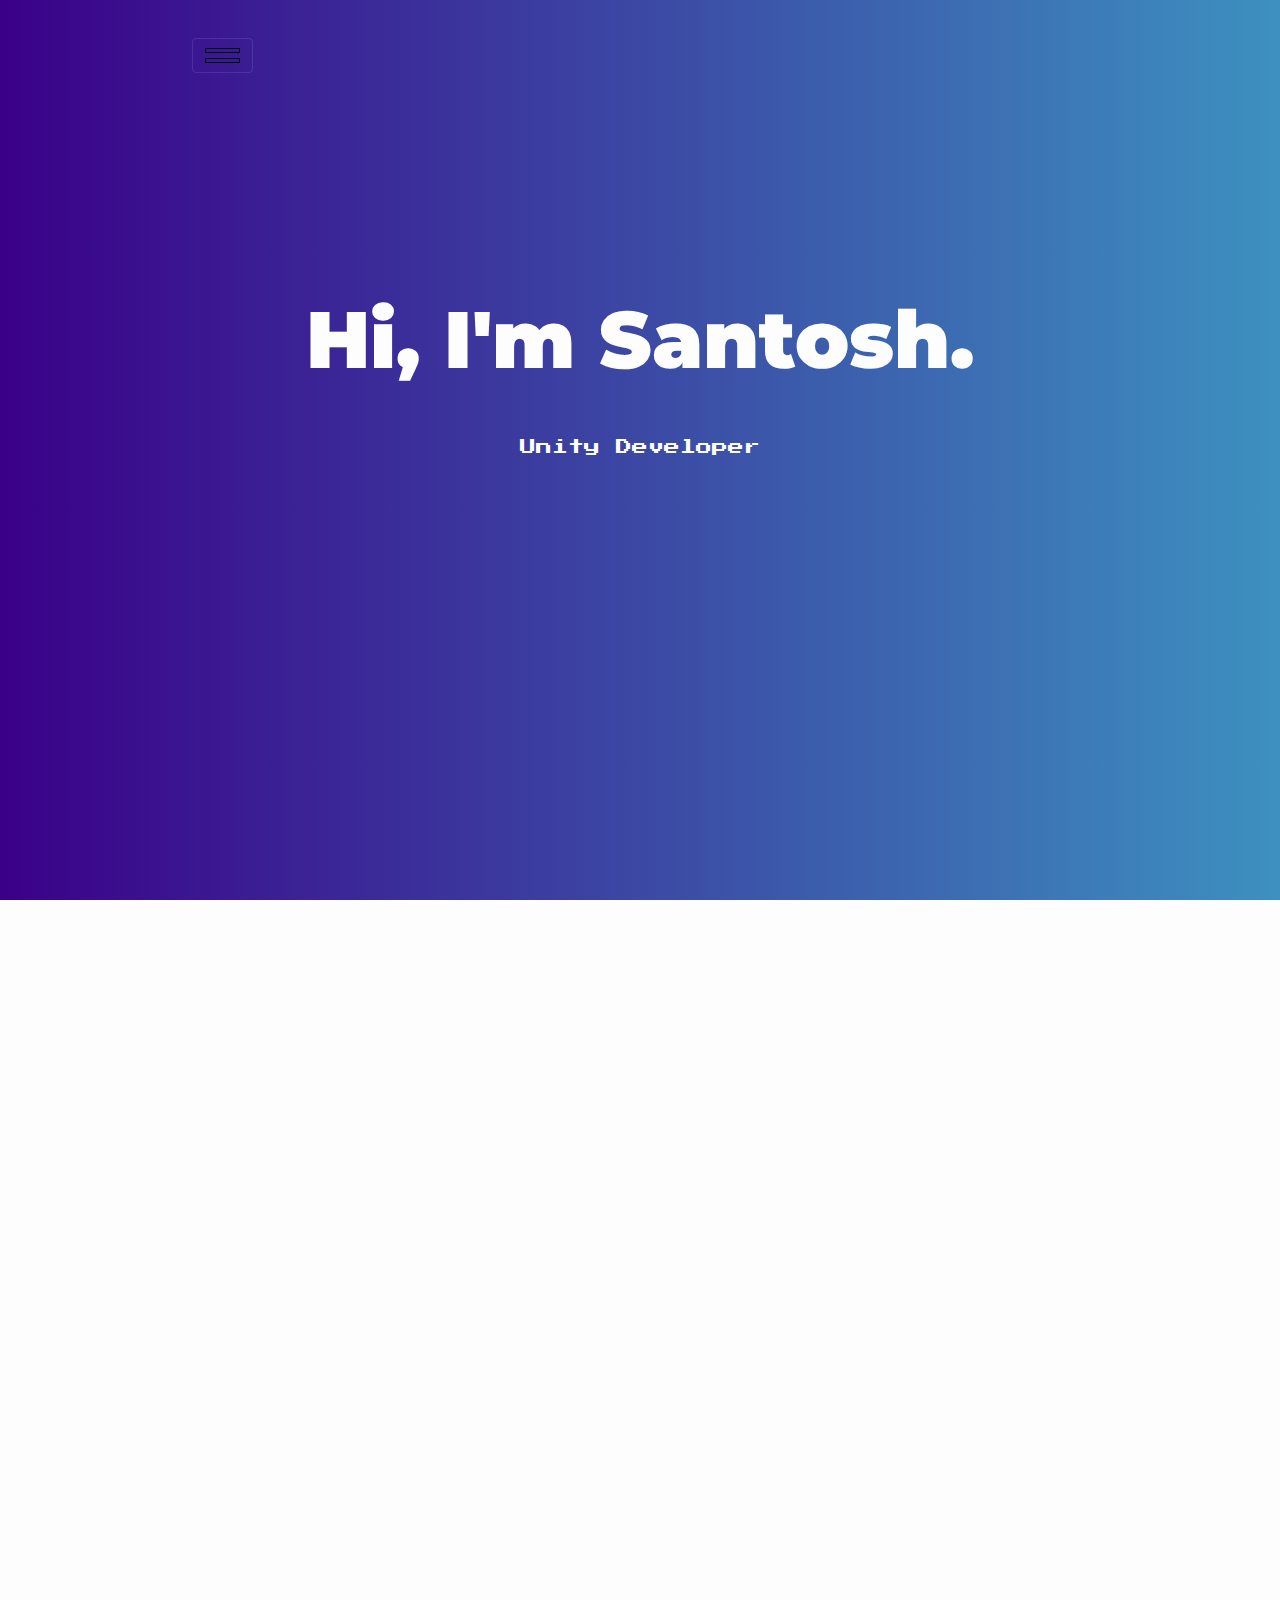
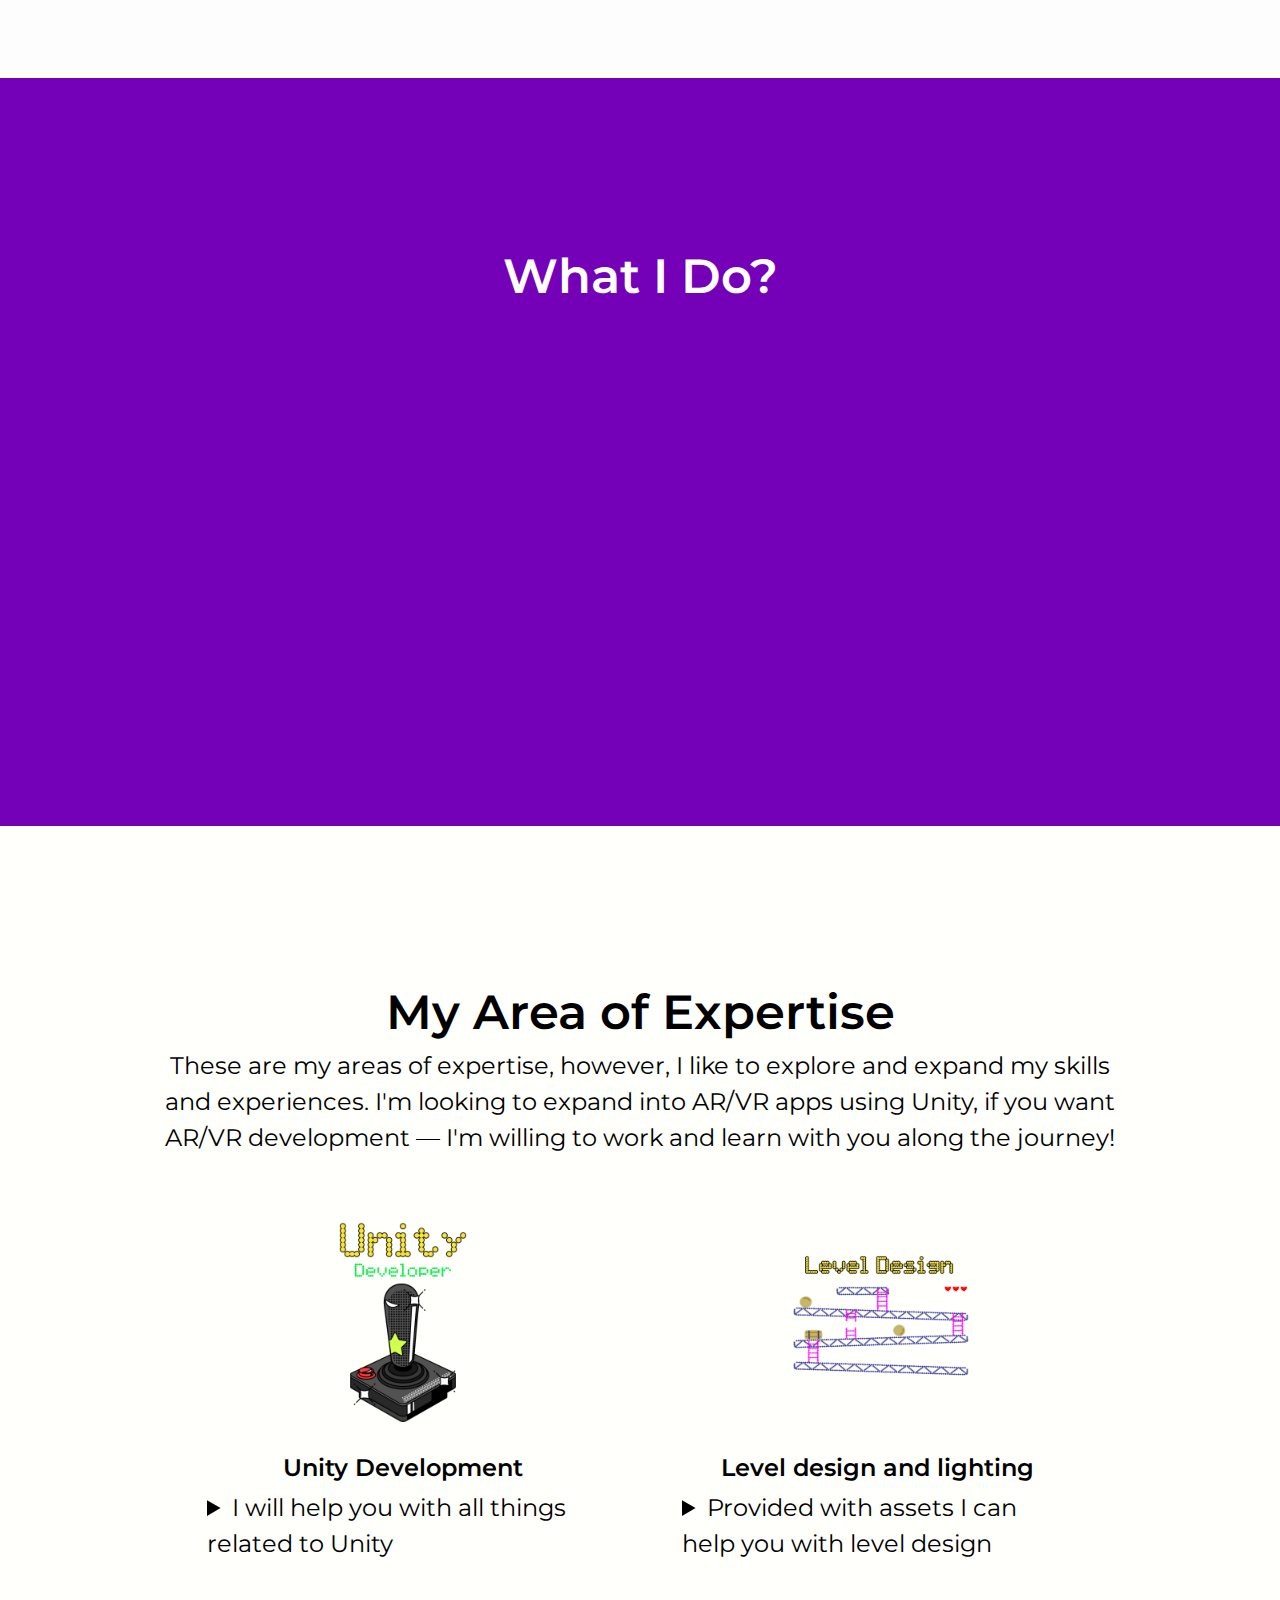
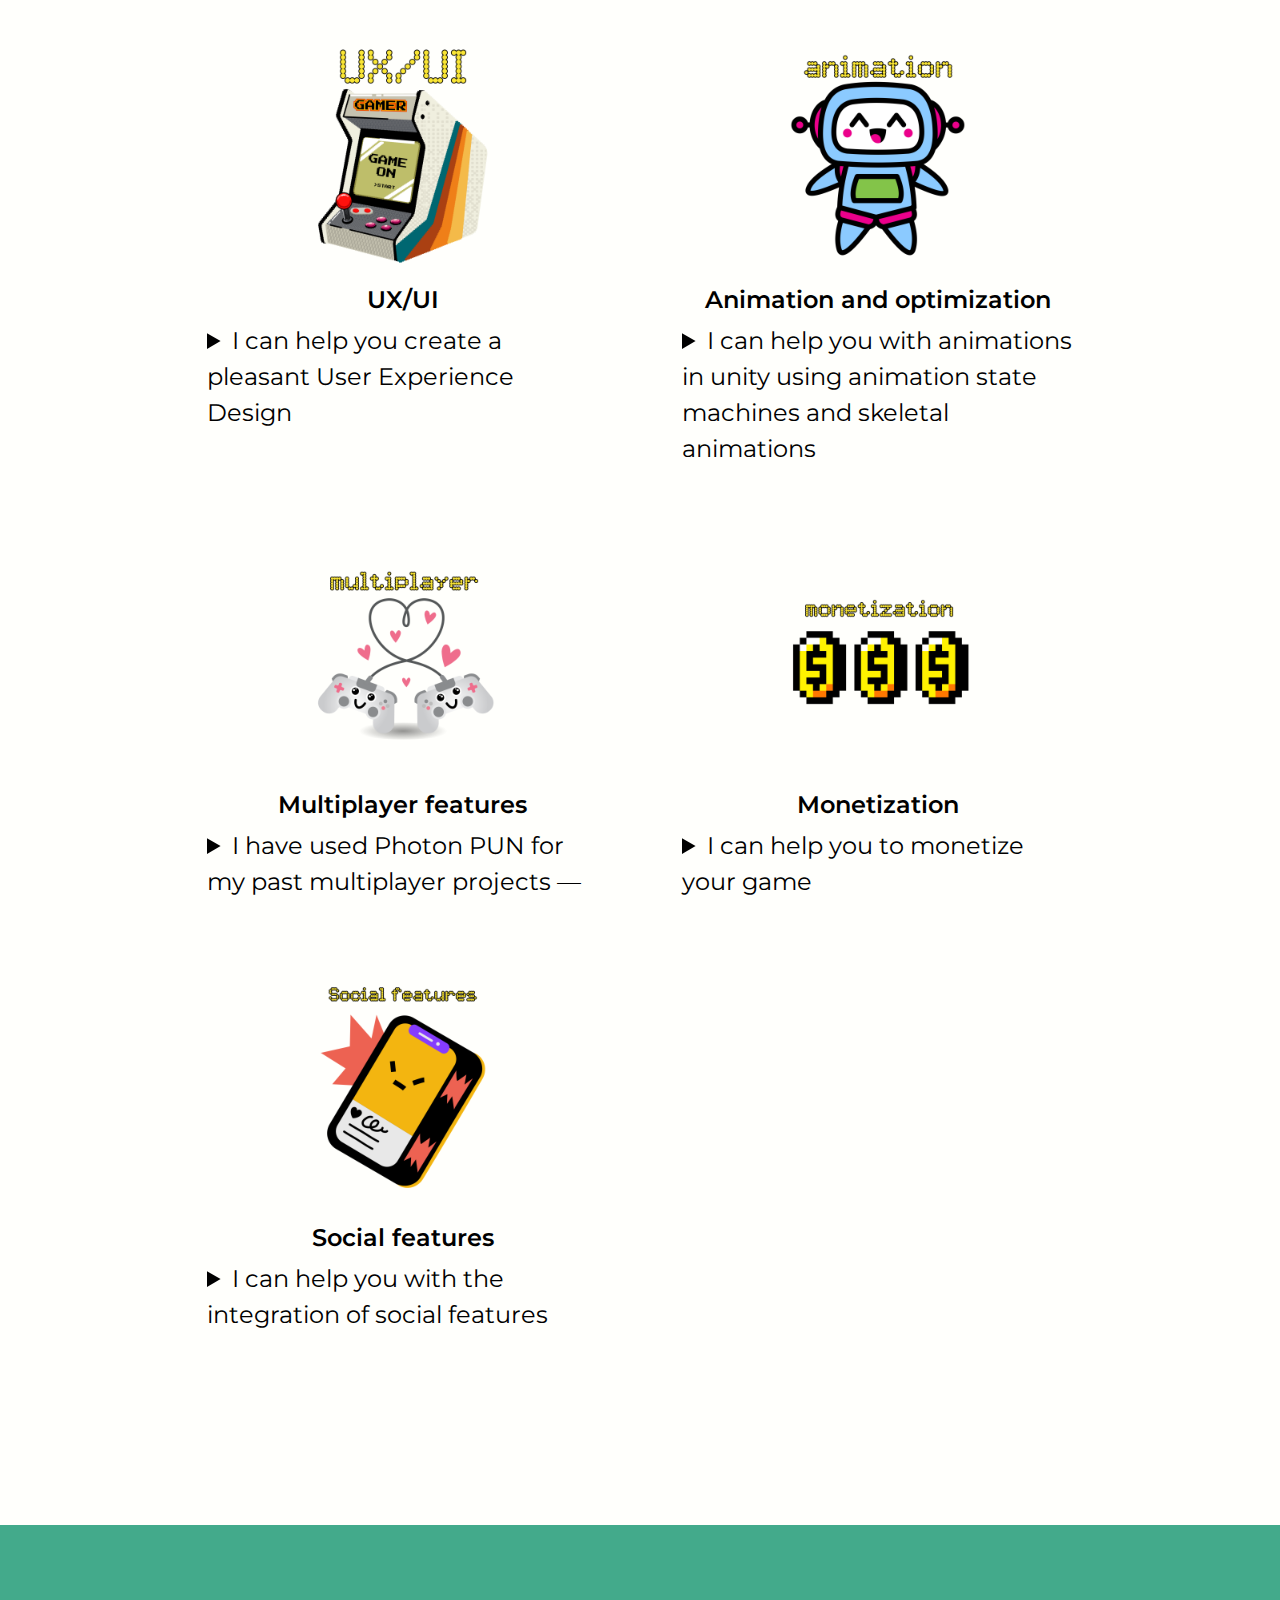
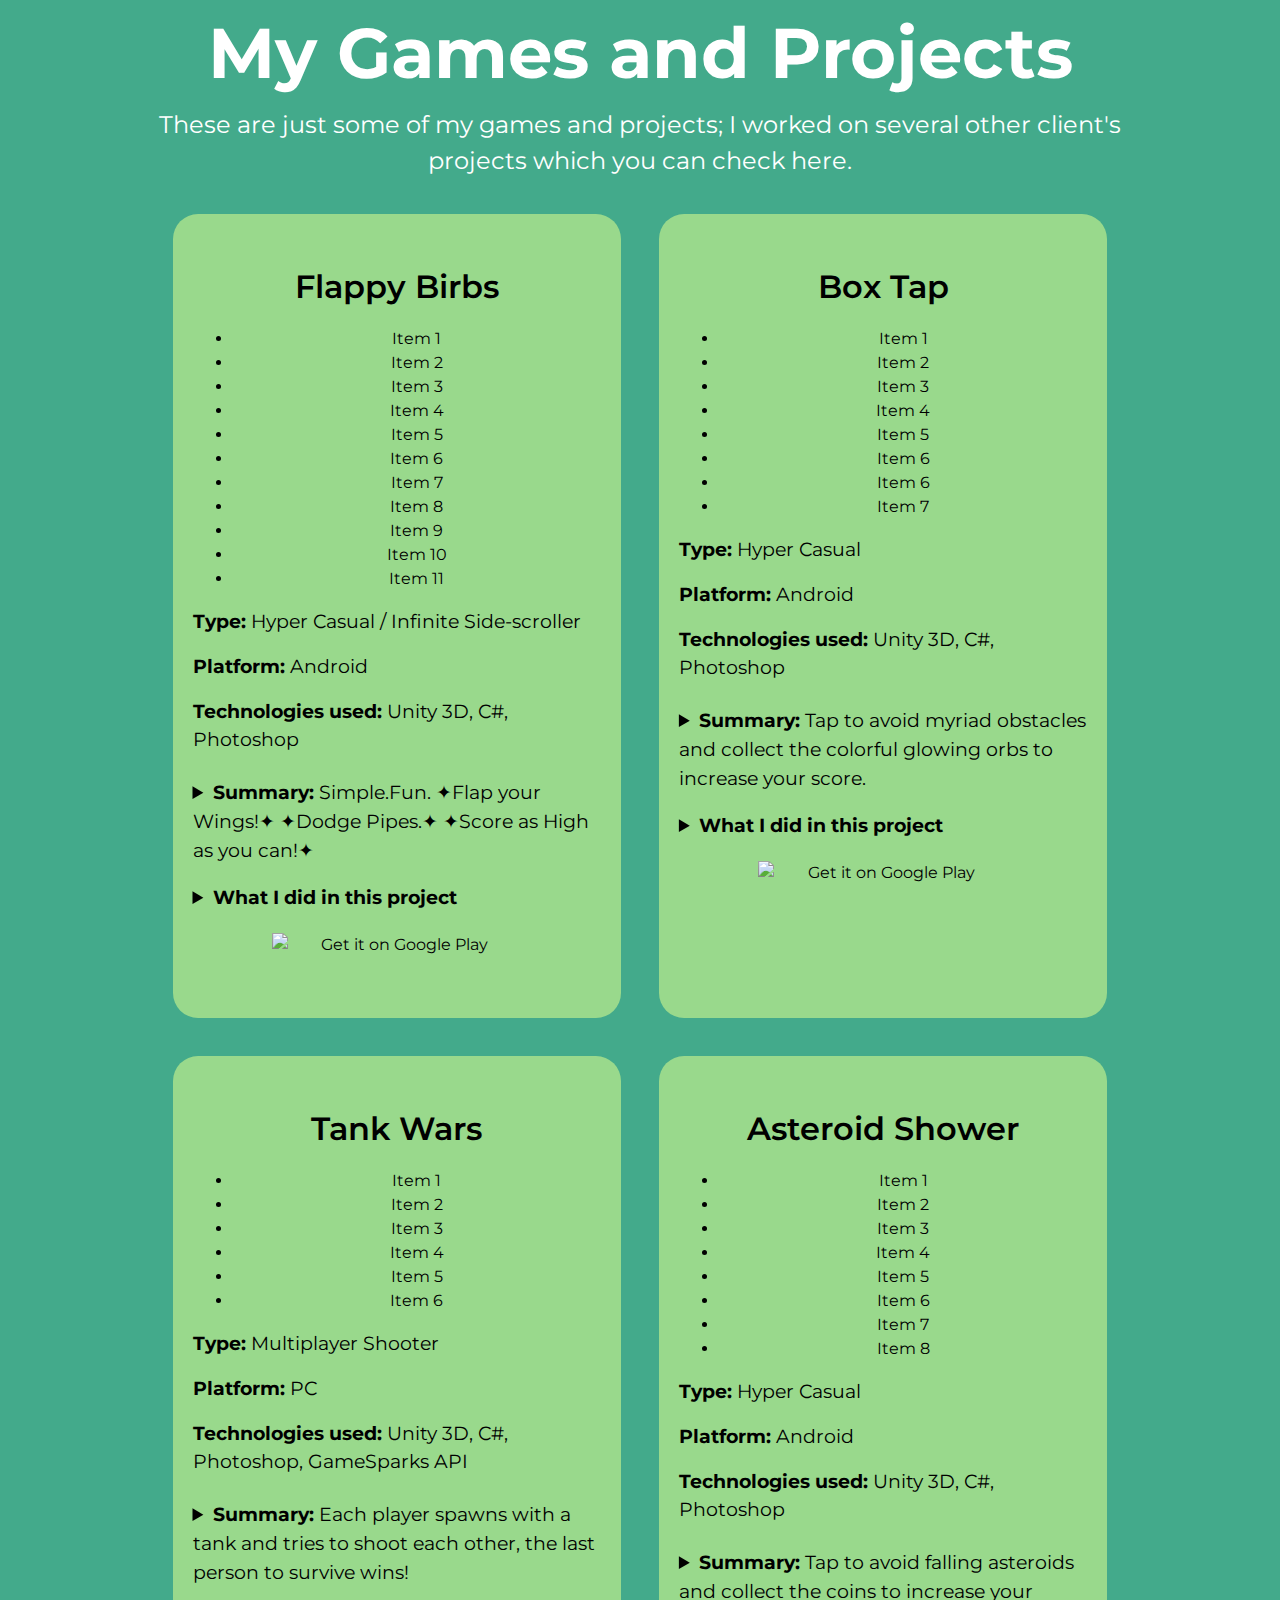
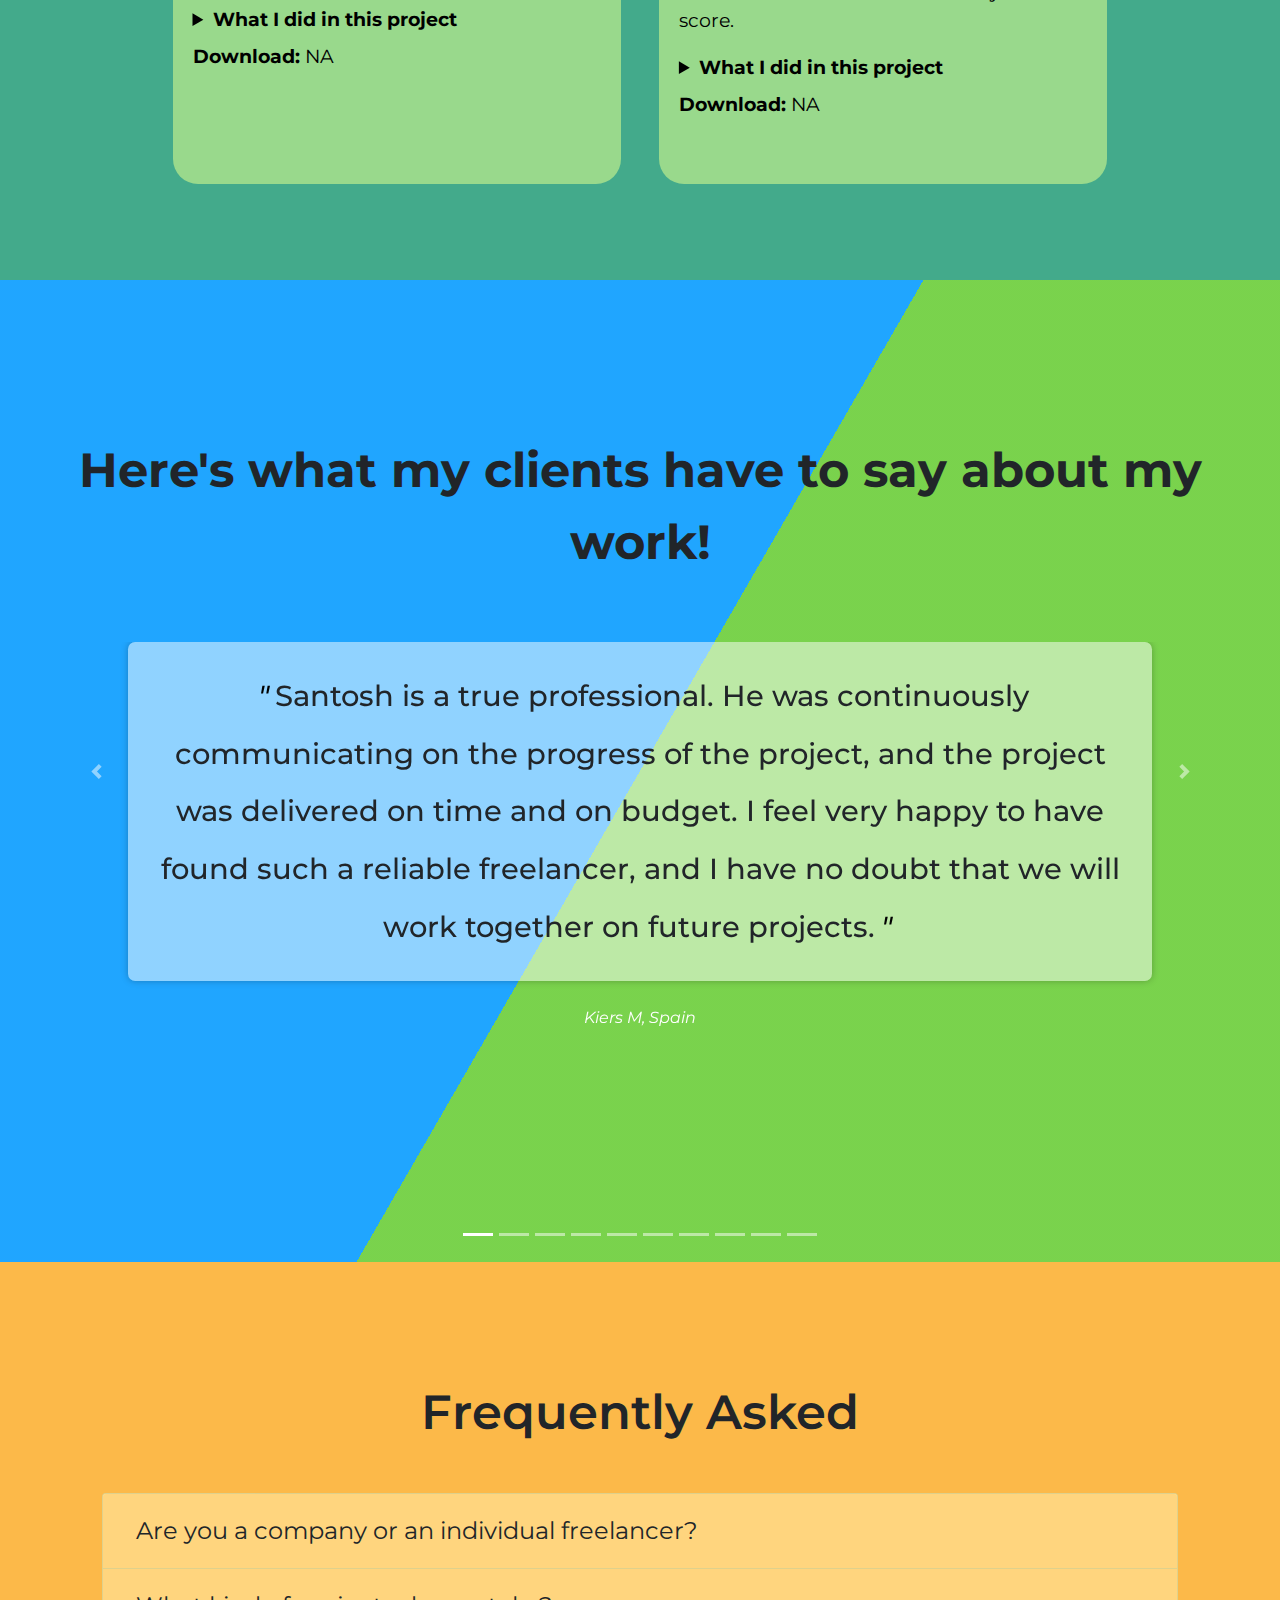
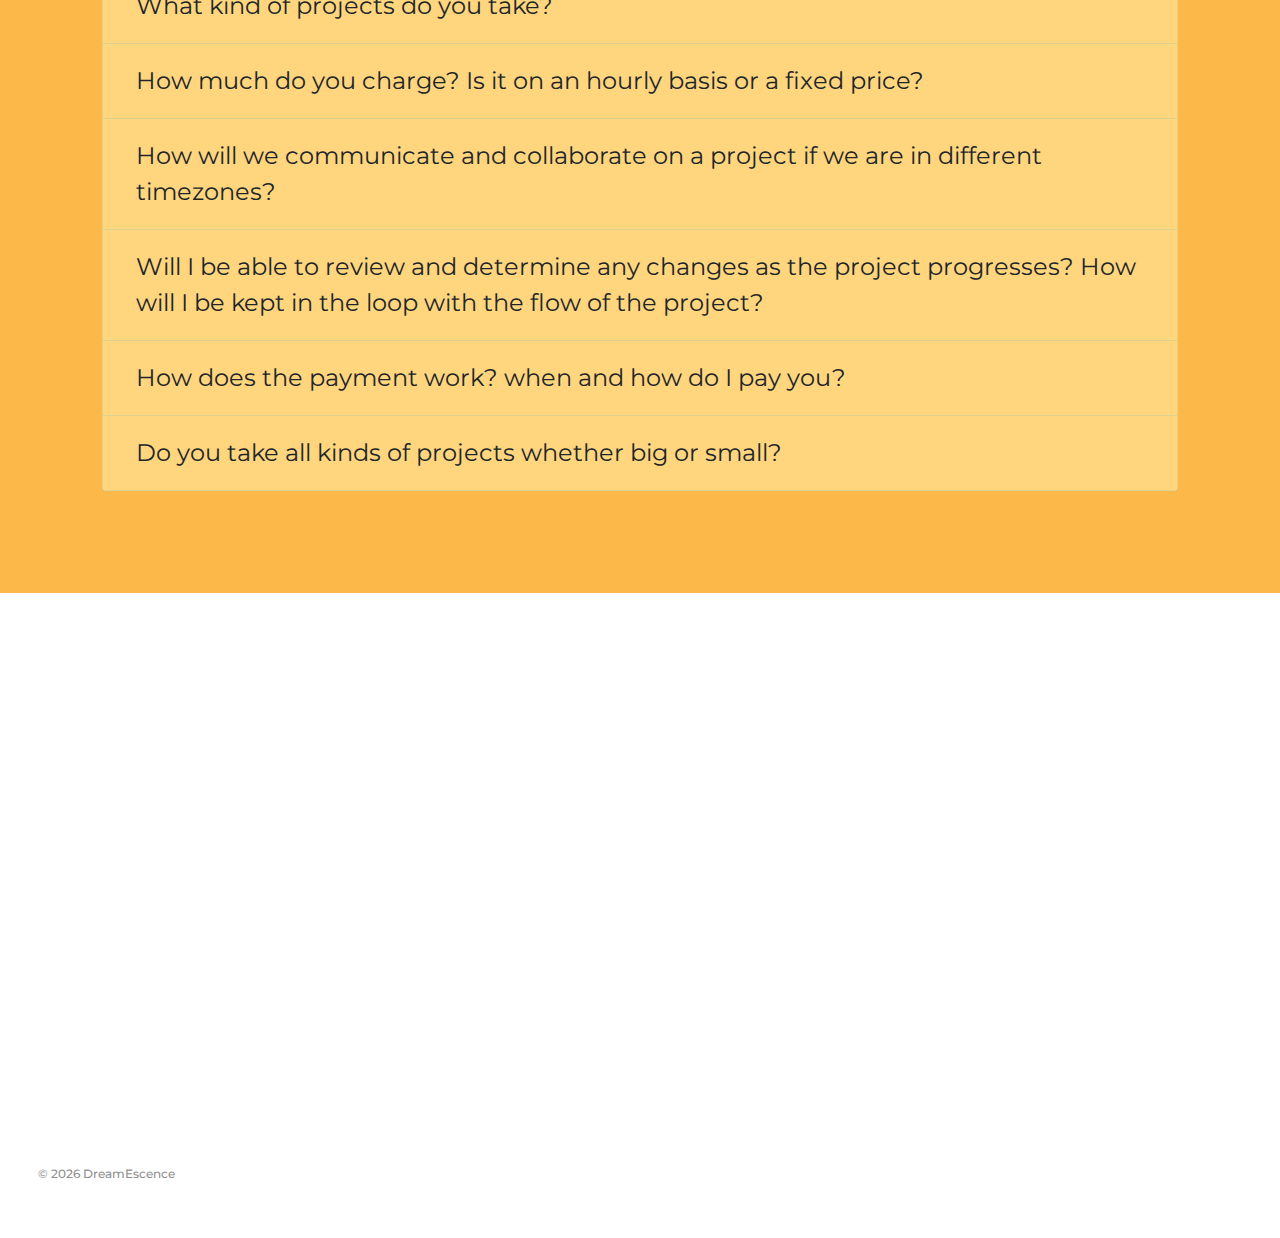
==== commit e78e920c: "Updating FAQ" ====
--- a/index.html
+++ b/index.html
@@ -846,7 +846,7 @@
     </div>
 
   </section>
-  <section id="faq">
+<section id="faq">
     <div class="container-fluid faq-section color-change">
       <div class="faq-heading">
         Frequently Asked
@@ -865,7 +865,7 @@
 
           <div id="collapseOne" class="collapse" aria-labelledby="questionOne" data-parent="#accordionFaq">
             <div class="card-body answer">
-              I'm an individual guy who works as a freelance game and web developer, and I occasionally take up graphic designing projects.
+              I'm an individual guy who primarily works as a freelance game developer, specifically Unity Developer, I occasionally also handle Web development projects.
             </div>
           </div>
         </div>
@@ -880,7 +880,10 @@
           </div>
           <div id="collapseTwo" class="collapse" aria-labelledby="questionTwo" data-parent="#accordionFaq">
             <div class="card-body answer">
-              I take both game development projects involving Unity 3D and web development projects (Html, CSS, Bootstrap, JavaScript, jQuery, Node js, Mongo Db, React js) and occasional graphic design projects.
+              I'm a Unity developer that works on game development. I will help you with all things related to Unity
+              Unity development includes everything related to Unity such as Game Development, C# Scripting, Level Design, Gameplay design, Character control and Input mechanics, Game physics, Debugging and optimization of graphics and scripts. I can
+              help you with all things related to Unity!
+              On occasion, I also handle web development projects involving HTML, JavaScript, CSS, Bootstrap, jQuery, node.js, react.js, ejs.
             </div>
           </div>
         </div>
@@ -895,10 +898,10 @@
           </div>
           <div id="collapseThree" class="collapse" aria-labelledby="questionThree" data-parent="#accordionFaq">
             <div class="card-body answer">
-              It depends upon the complexity of a certain project, depending on brief requirements, detailed list of functionalities and features, your budget and timeframe,
-              I make an informed estimation of a price, whether it may be a fixed price based on a certain feature or if on an hourly basis.
-              I usually charge 40$/hr for gamedev projects and 30$/hr for web dev projects.
-              I'm open to negotiation so just drop me a message and we can come to a mutually beneficial agreement.
+              It depends on the complexity of the project— depending on brief requirements, detailed list of functionalities and features, your budget and timeframe —
+              I make an estimation of the price on a feature basis, or if you prefer we can agree on an hourly based price as well.
+              I usually charge 40$/hr* for game dev projects and 30$/hr* for web dev projects.
+              I'm open to negotiation so just drop me a message on Linked IN and we can come to a mutually beneficial agreement.
             </div>
           </div>
         </div>
@@ -913,8 +916,8 @@
           </div>
           <div id="collapseFour" class="collapse" aria-labelledby="questionFour" data-parent="#accordionFaq">
             <div class="card-body answer">
-              No worries, technology has made communication pretty simple, we can communicate via Twitter, Instagram, email, or via video or voice chat whatever is your preferred way. I can fix a time suited as per your availability.
-              I respond to texts asap, so no need to worry! I'll be communicating the progress of your project regularly.
+              No worries, technology has made communication pretty simple, we can communicate via Linked IN, email, or via video or voice chat whatever is your preferred way. I can fix a time suited as per your availability.
+              I respond to texts asap, so no need to worry! I'll be communicating the progress of your project at every step.
             </div>
           </div>
         </div>
@@ -929,9 +932,8 @@
           </div>
           <div id="collapseFive" class="collapse" aria-labelledby="questionFive" data-parent="#accordionFaq">
             <div class="card-body answer">
-              Absolutely. You're in charge of all the features and approving whether a feature is satisfactorily completed or not. I will be updating you on the progress frequently at every step of the project to make sure everything is as per your
-              requirement.
-              If I'm not sure about something I will not shy away to ask you what to do, all I need from you is trust and enthusiasm for our journey together in the project :)
+              Absolutely. You're in charge of all the features and approving whether a feature is satisfactory or not. I will be updating you on the progress frequently at every step of the project to make sure everything is as per your requirement.
+              If I'm not sure about something in the project, I will not shy away to ask you what to do, all I need from you is trust and enthusiasm for our journey together in the project :)
             </div>
           </div>
         </div>
@@ -940,15 +942,16 @@
           <div class="card-header" id="questionSix">
             <h2 class="mb-0">
               <button class="btn btn-block question collapsed" type="button" data-toggle="collapse" data-target="#collapseSix" aria-expanded="false" aria-controls="collapseTwo">
-                How does the payment work? How do I pay you and when?
+                How does the payment work? when and how do I pay you?
               </button>
             </h2>
           </div>
           <div id="collapseSix" class="collapse" aria-labelledby="questionSix" data-parent="#accordionFaq">
             <div class="card-body answer">
-              The payments are based on a milestone basis, Once I'm clear about your requirements, I break down the project in to small chunks of features,
-              and I update you as I complete a section or a feature. Once we are half way in to the project I would require you to make a deposit of a 50% of the project's budget,
-              and you pay the remaining 50% after you have thoroughly verified the completeion of the project. You can pay me via Paypal or Transferwise or if you have any other preffered way I'm open to discussion.
+              Usually, payments are based on a milestone basis, once I'm clear about your requirements, I break down the project into small chunks of features we then create a milestone, each milestone may consist of a feature or several of these
+              small features, and then I update you as I complete a milestone or a feature and you can then transfer specified amount for that milestone OR if you prefer to pay the entire amount after the project is complete, that is fine too.
+              We can come to an agreement after a thorough discussion based on your preference.
+              You can pay me via Wise(formerly transferwise) or Paypal, if you have any other preferred way; I'm open to discussion and negotiation.
             </div>
           </div>
         </div>
@@ -965,7 +968,7 @@
             <div class="card-body answer">
               I take up all kinds of projects, be they big or small, only two reasons for which I would reject projects are if I already have a lot on my plate in which case I will let you know when I might be available, now for the second reason,
               at certain few occasions if I feel that the project is out of the scope for a single individual like me to deliver it in the prescribed timeline I will inform you the same. I wouldn't want to waste your time, money or efforts, I will
-              always be honest with you from the begining to avoid any conflicts of interest in future, rest assured!
+              always be honest with you from the beginning to avoid any conflicts of interest in future, rest assured!
             </div>
           </div>
         </div>
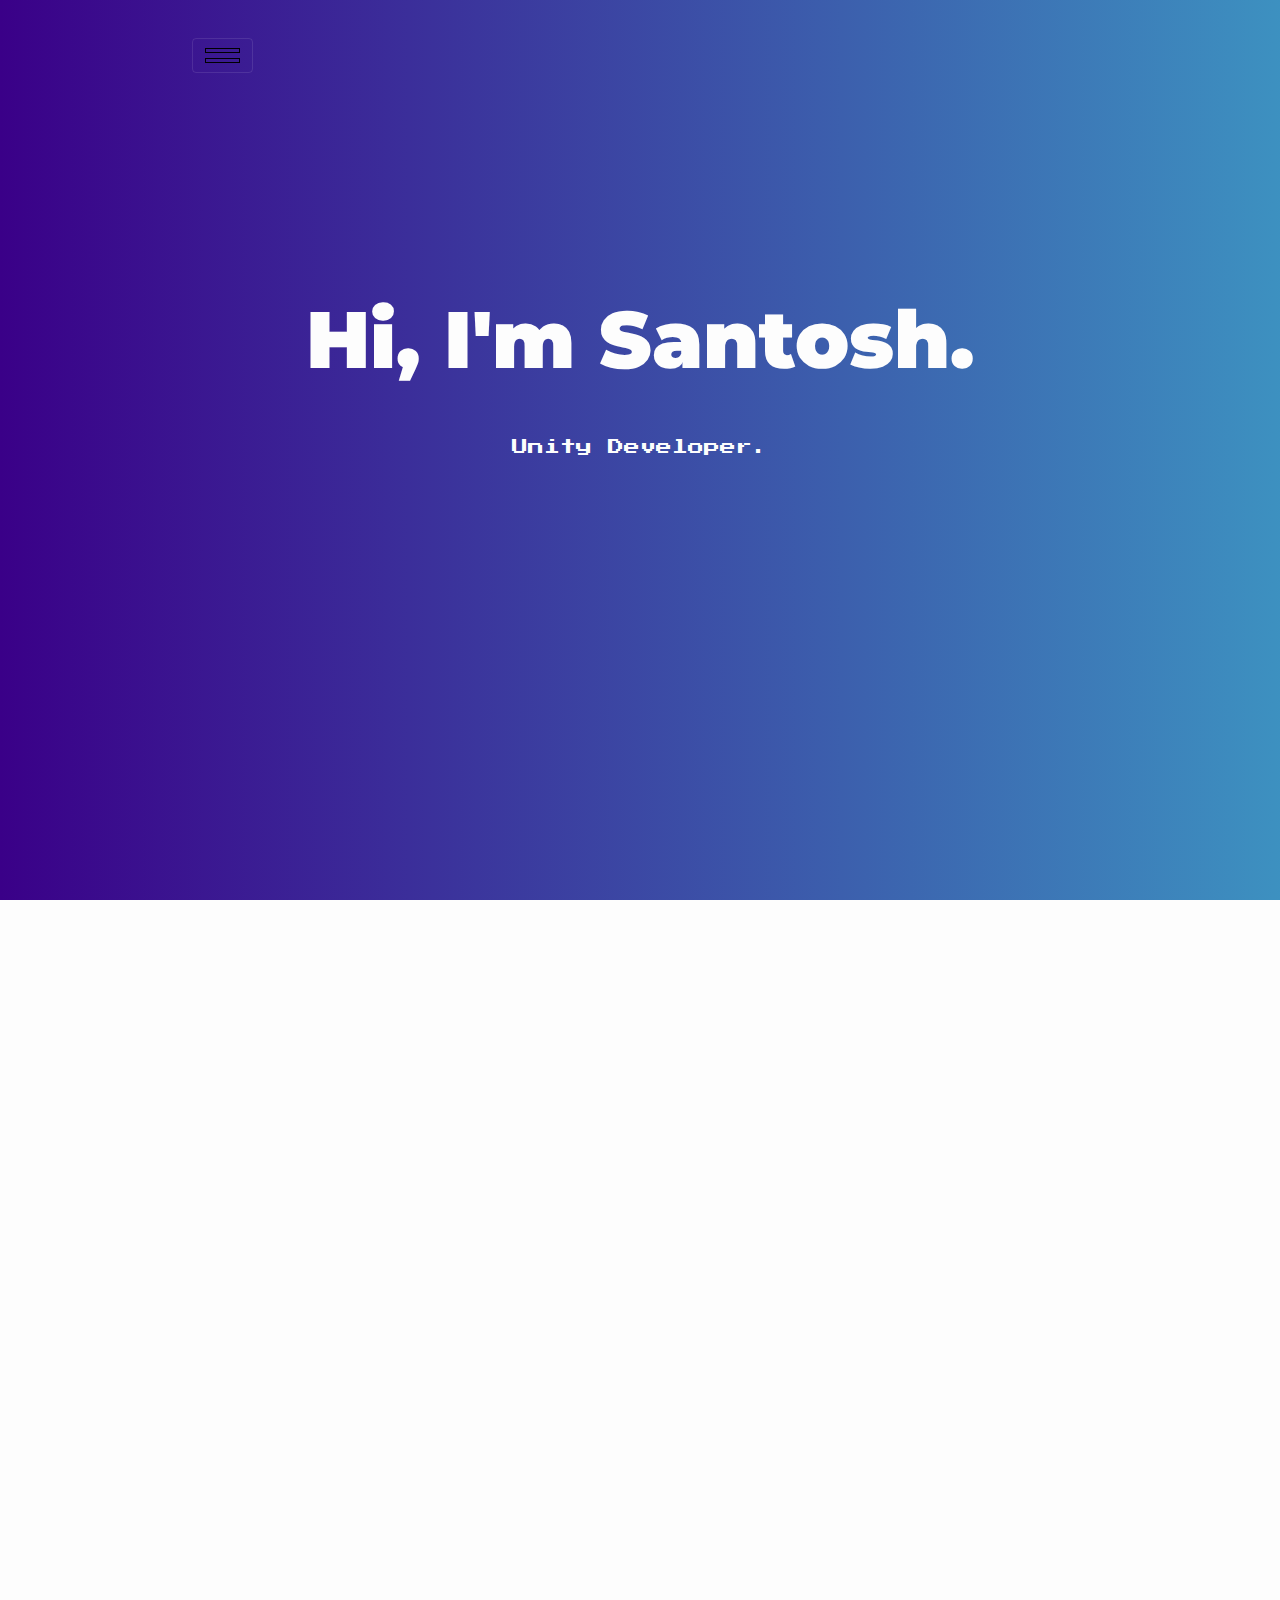
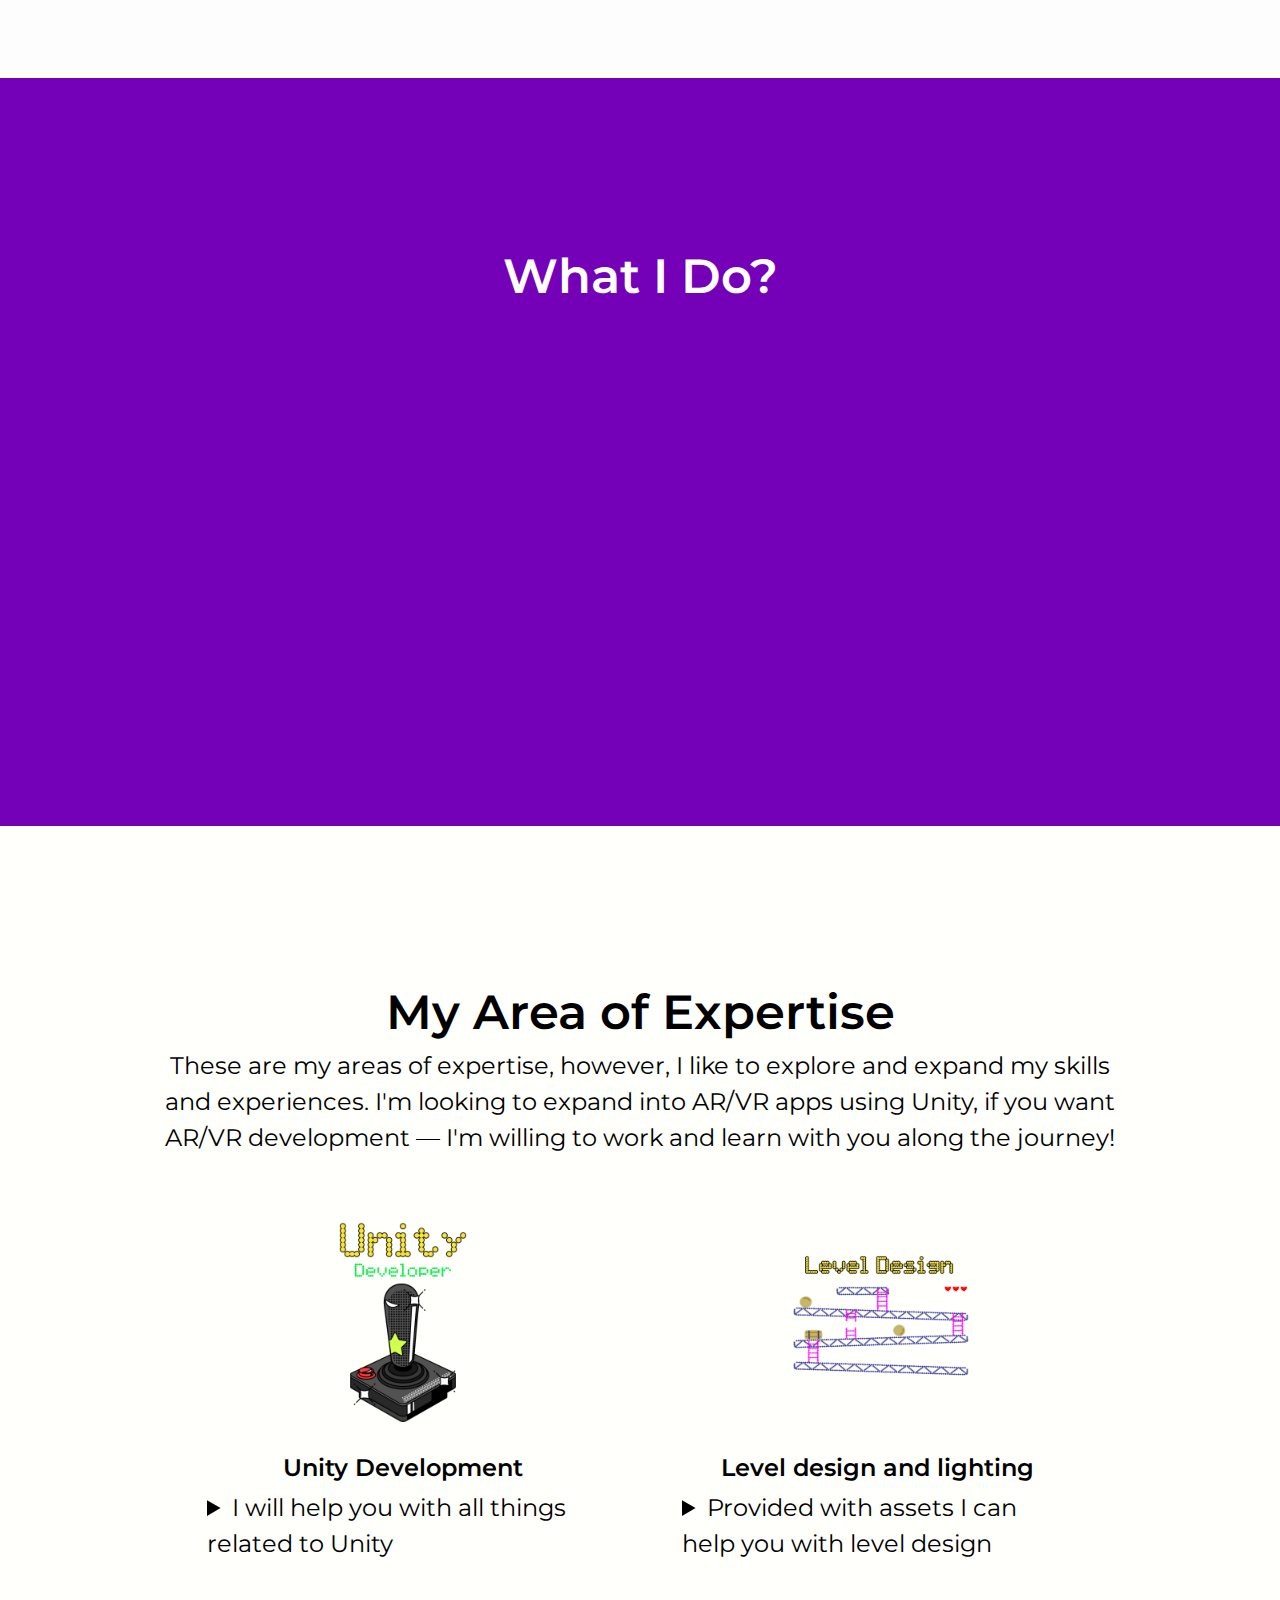
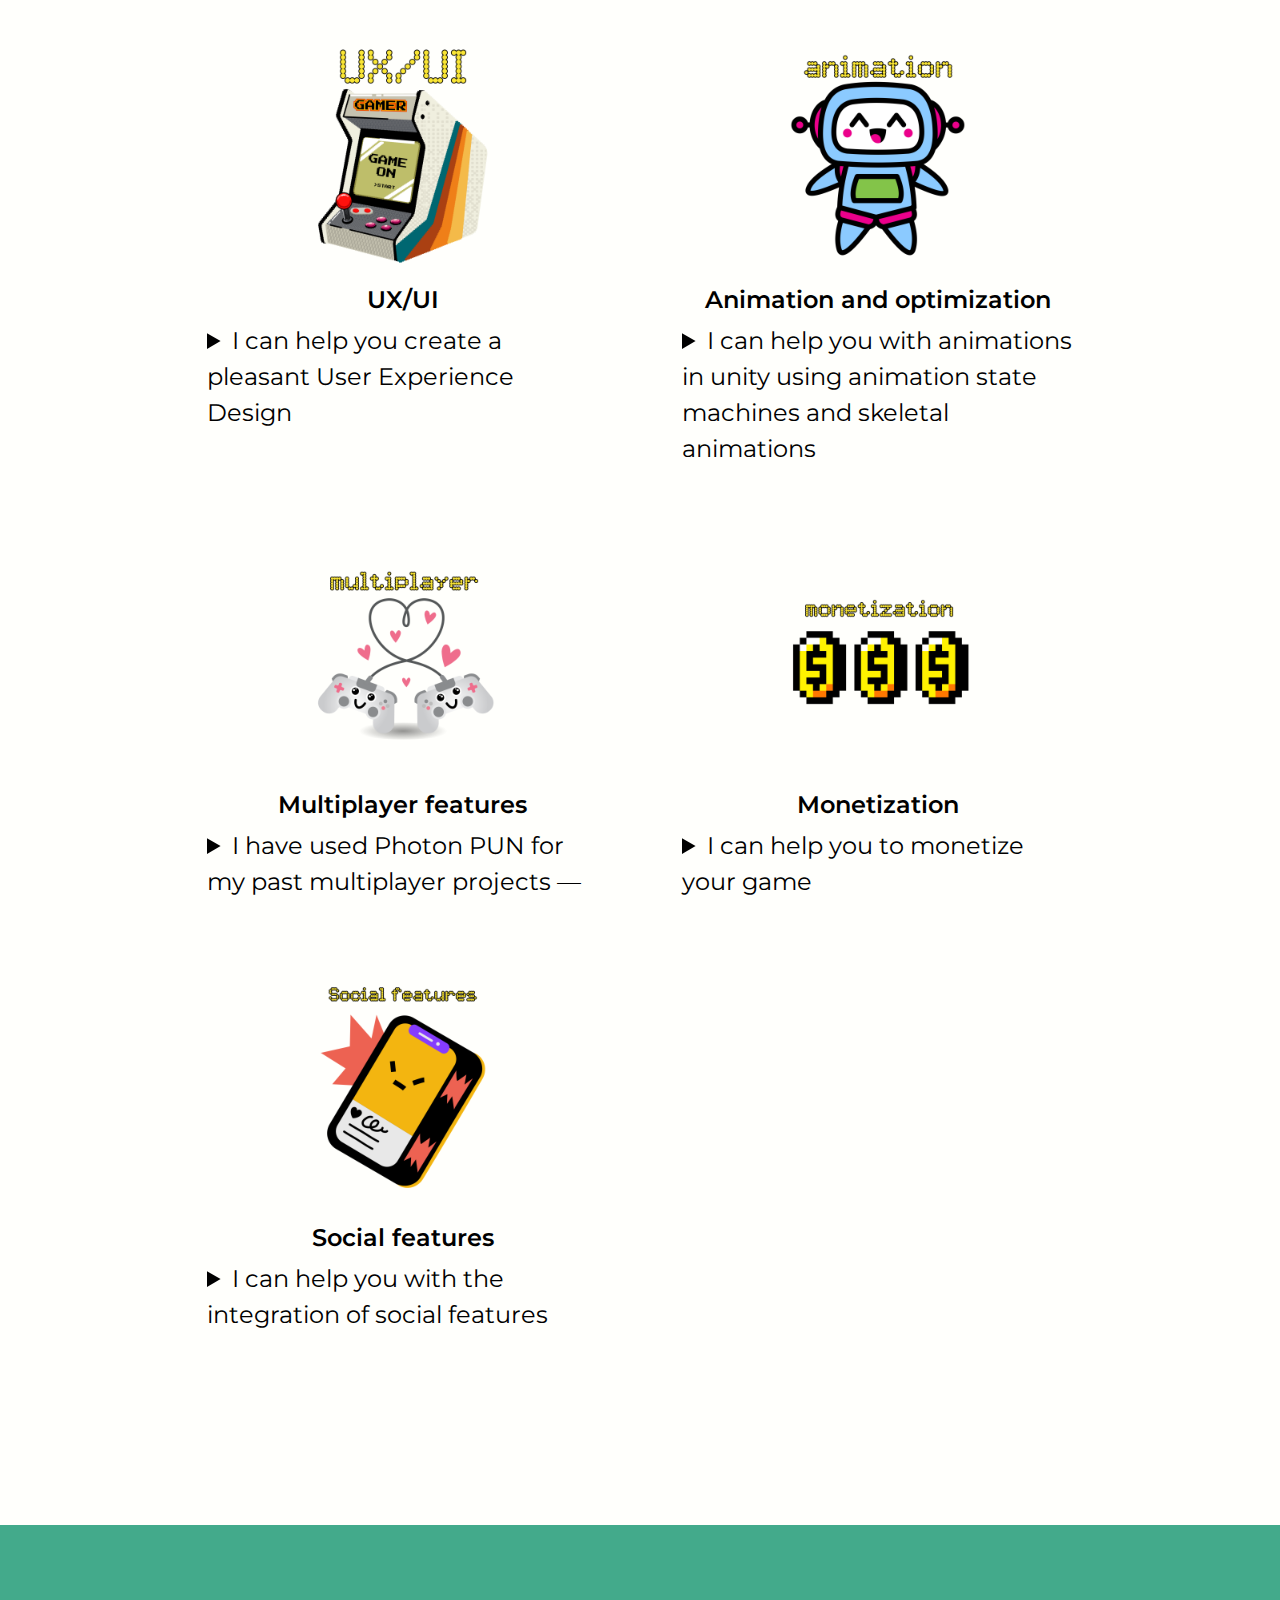
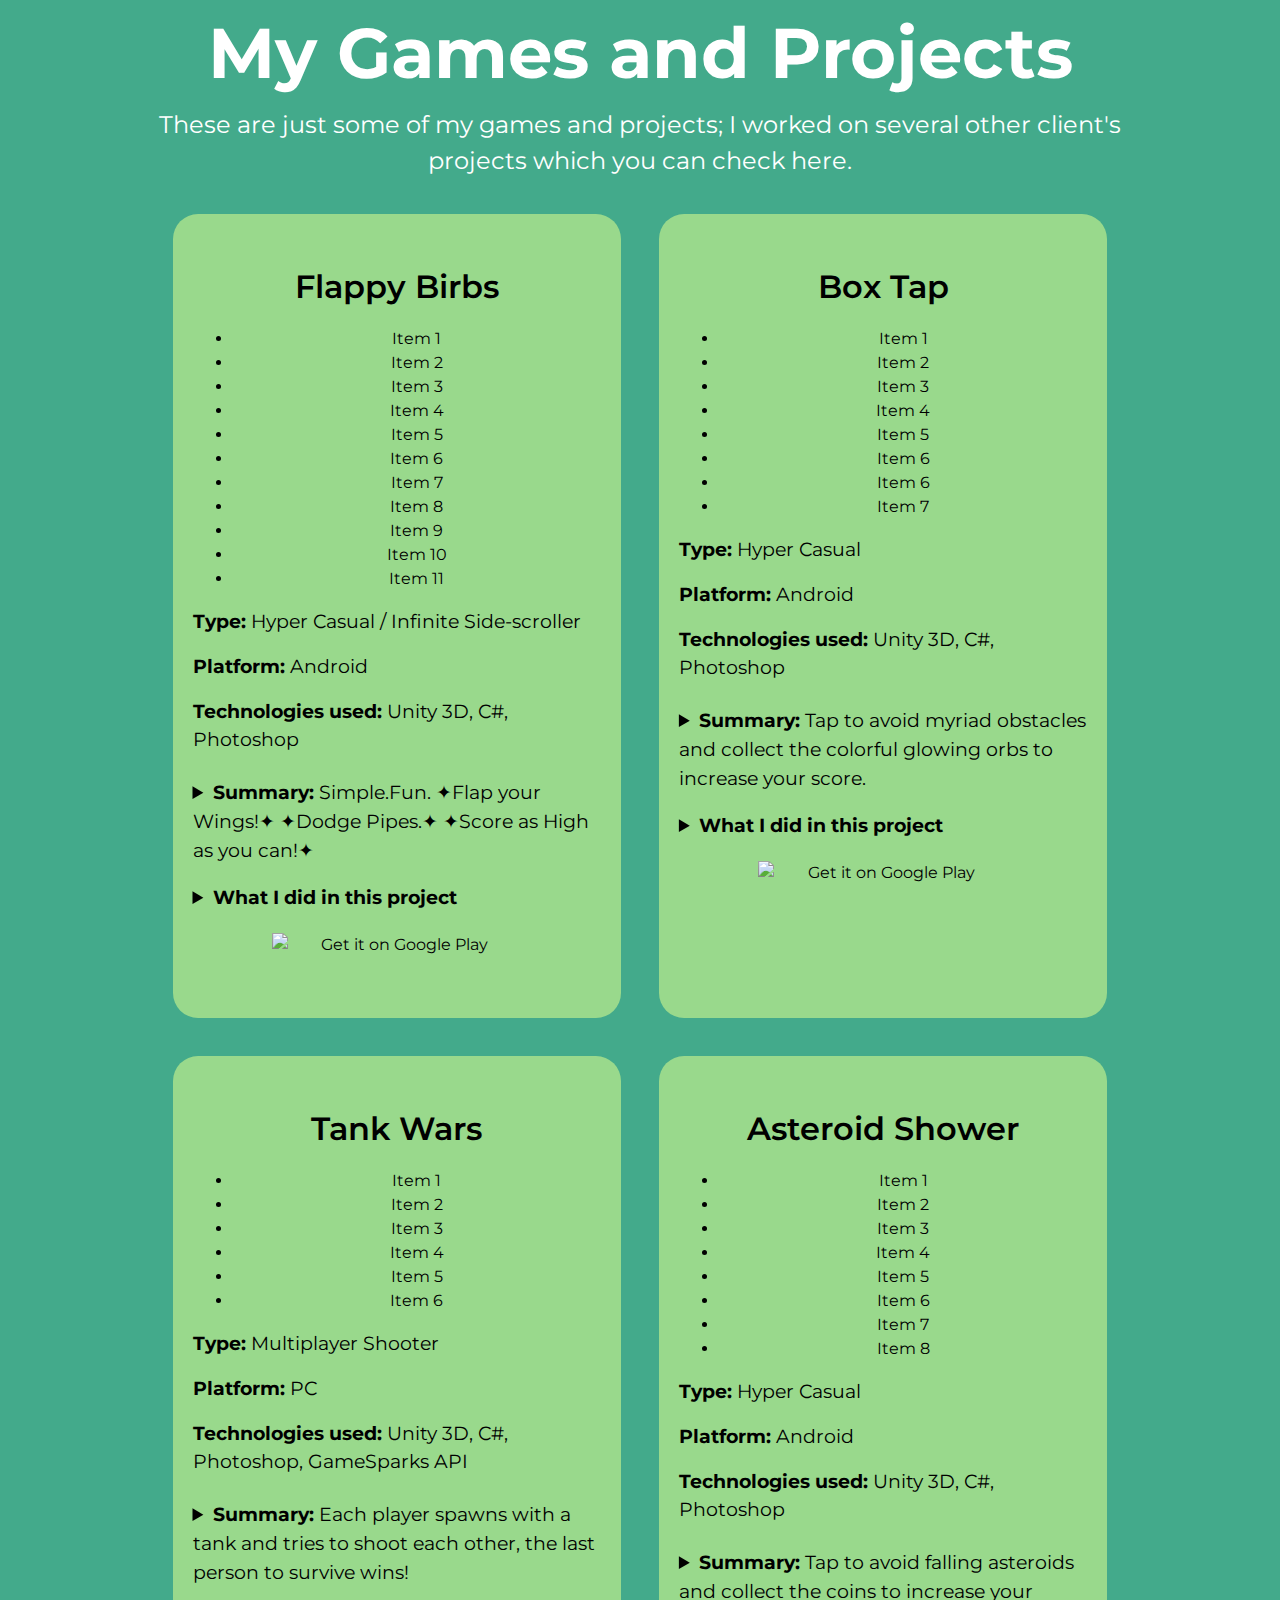
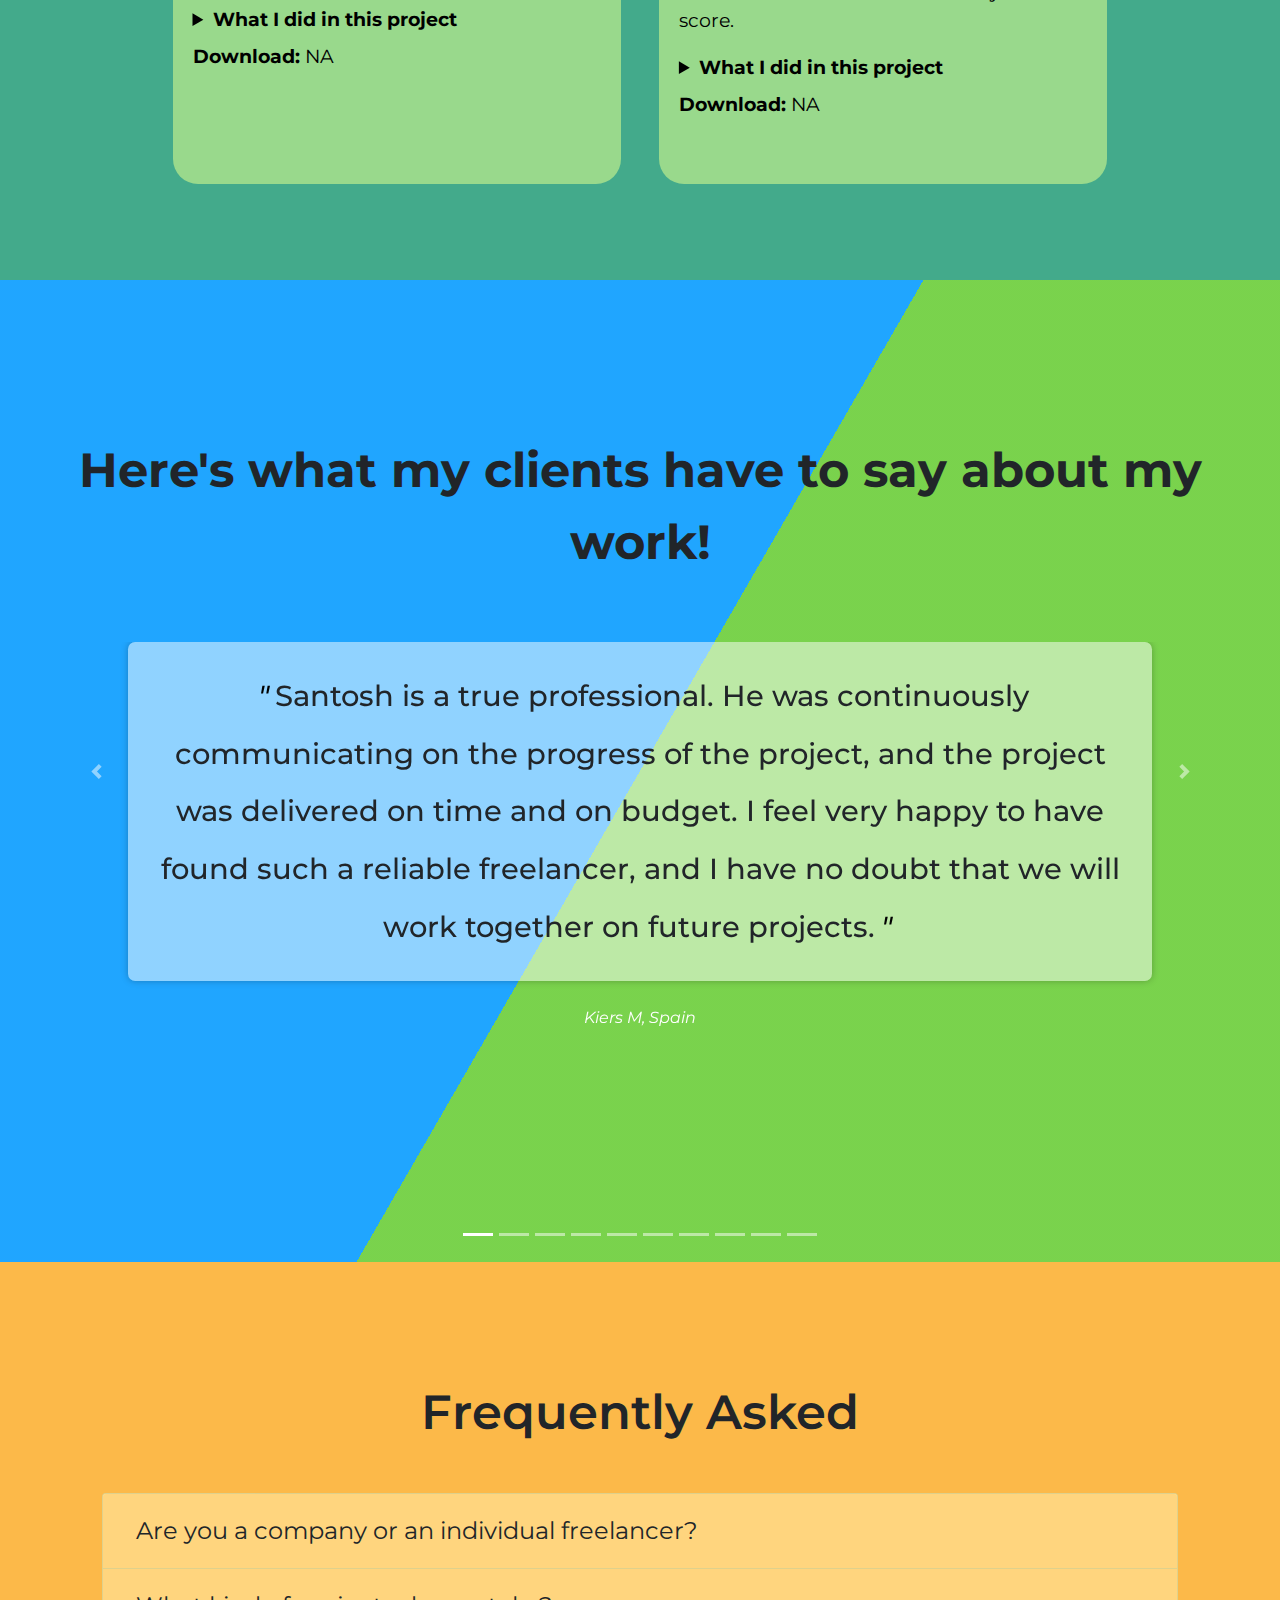
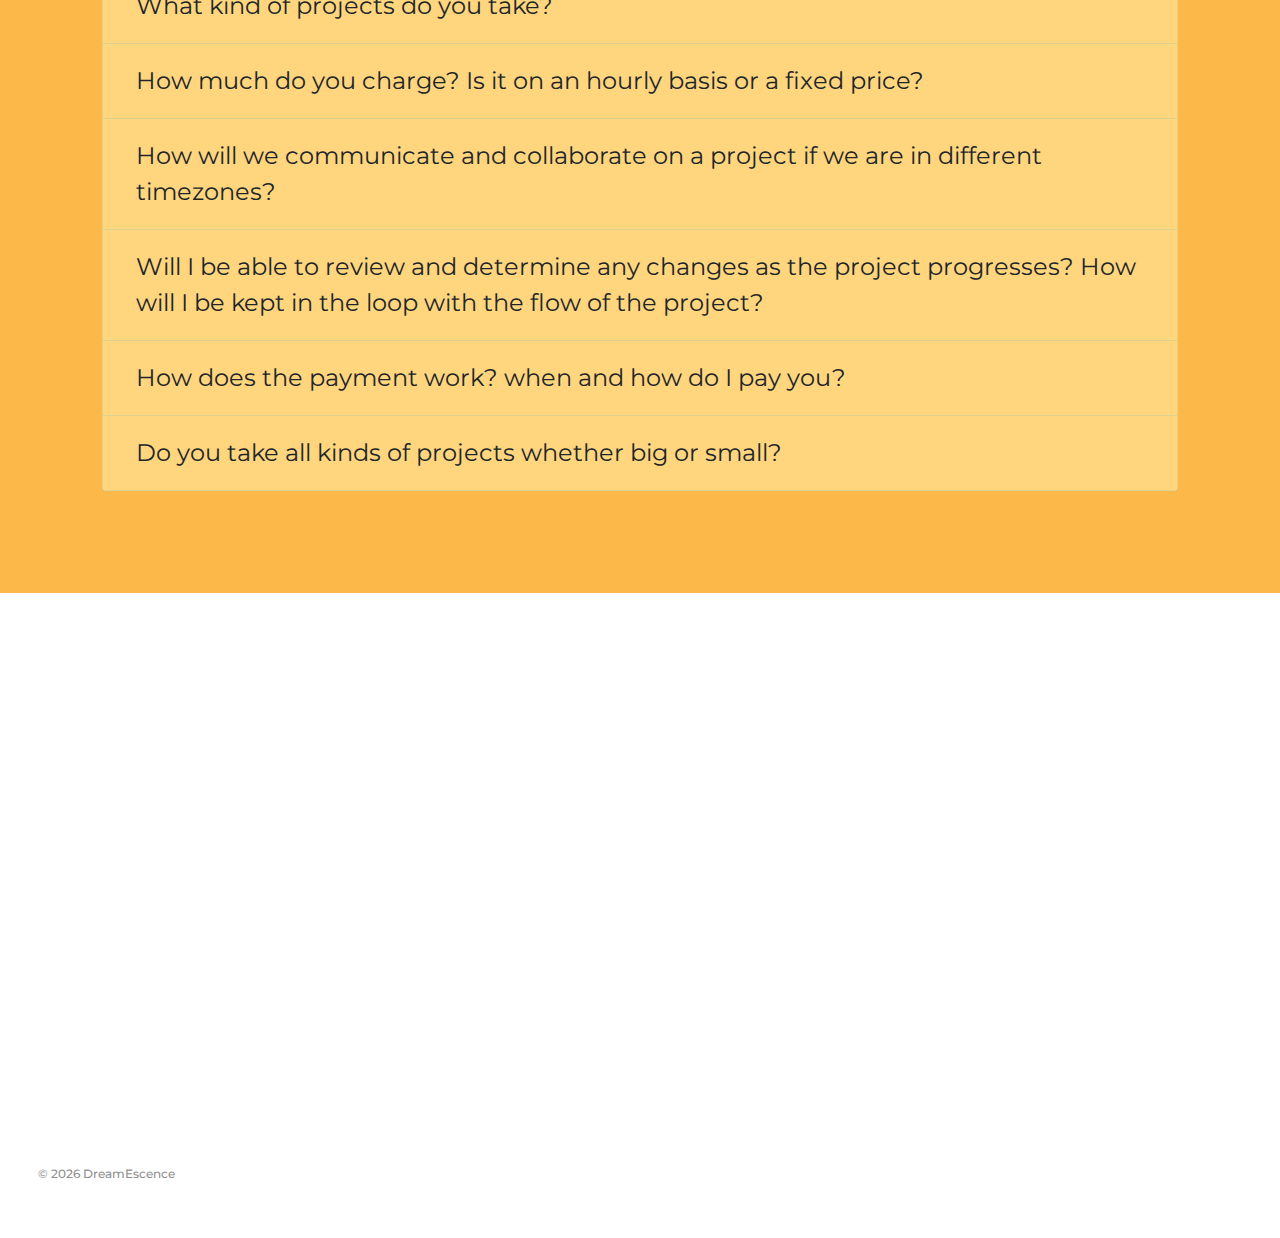
==== commit 732a28d6: "Update index.html" ====
--- a/index.html
+++ b/index.html
@@ -76,7 +76,7 @@
         <h1 class="desc"><span>Hi,</span> I'm Santosh.</h1>
 
         <p class="desc-game-dev">
-          Unity Developer
+          Unity Developer.
         </p>
         <!--<p class="desc-web-dev">
           Web Developer
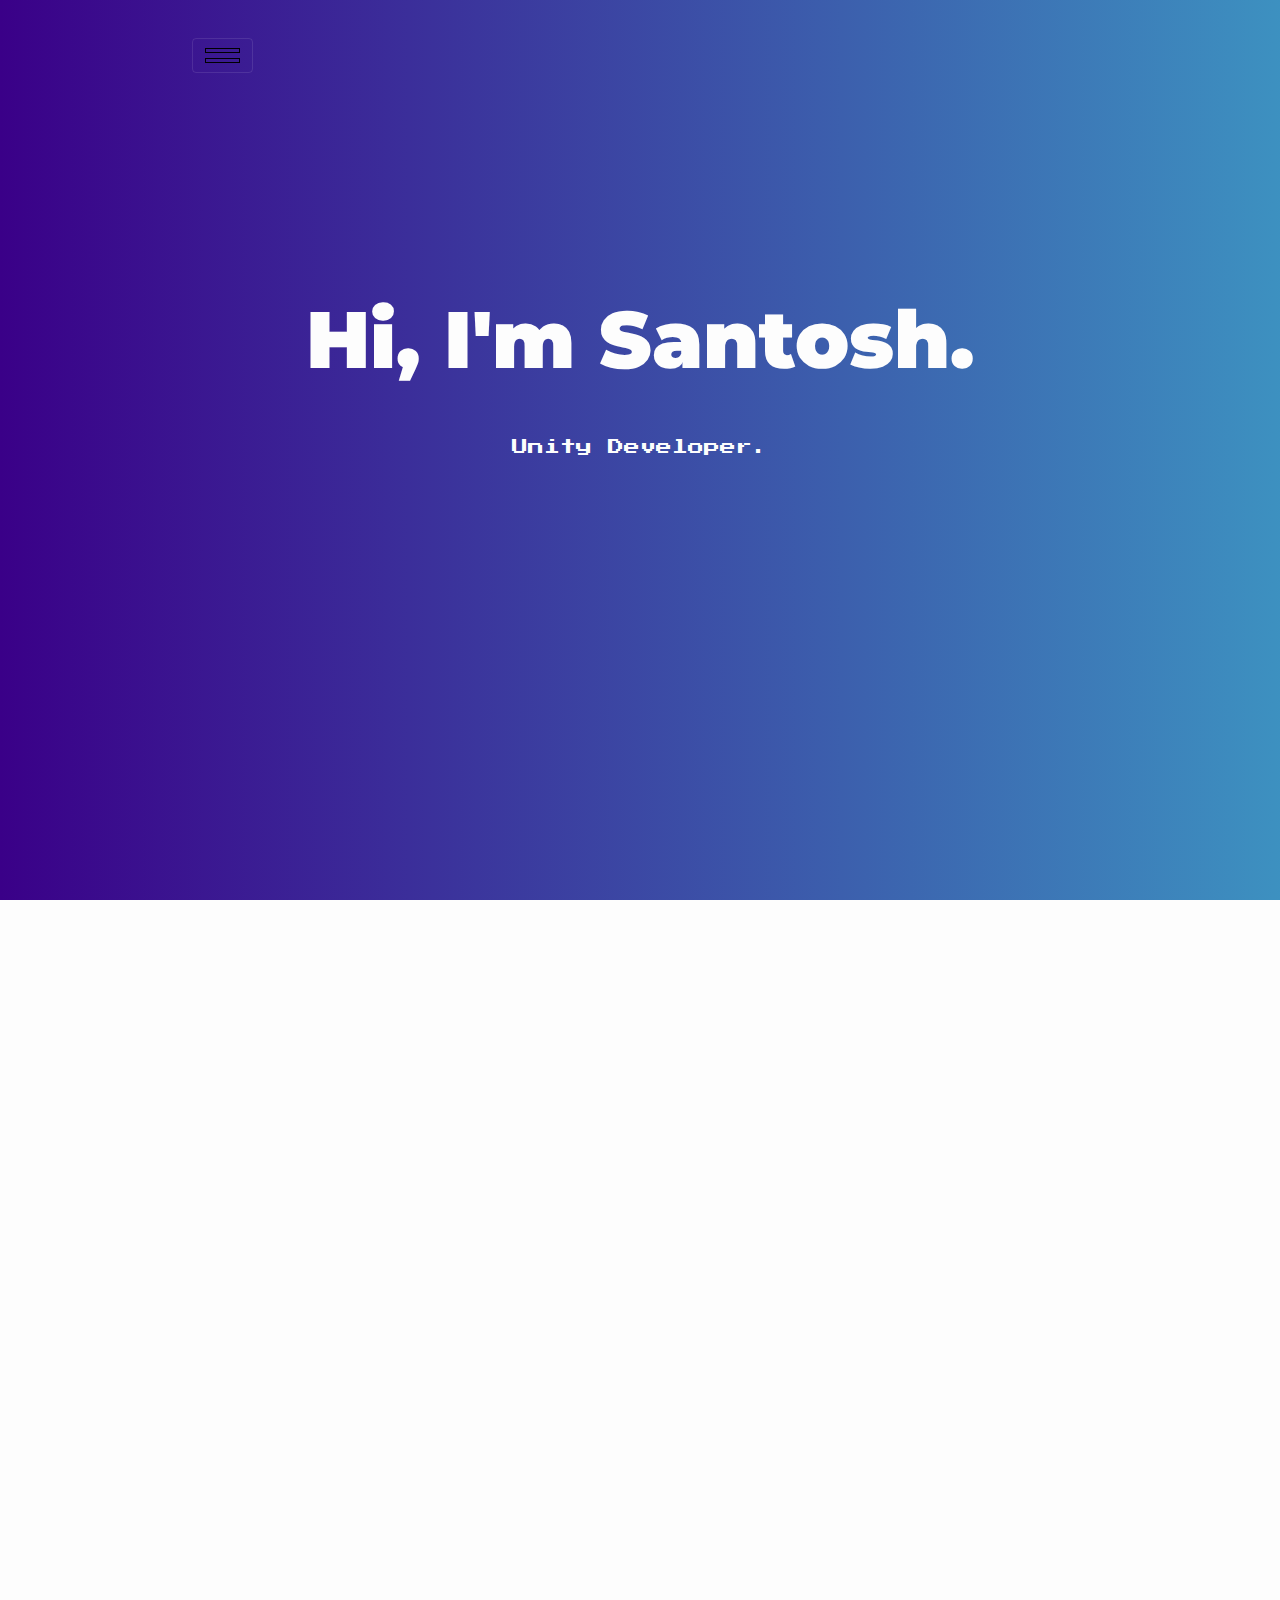
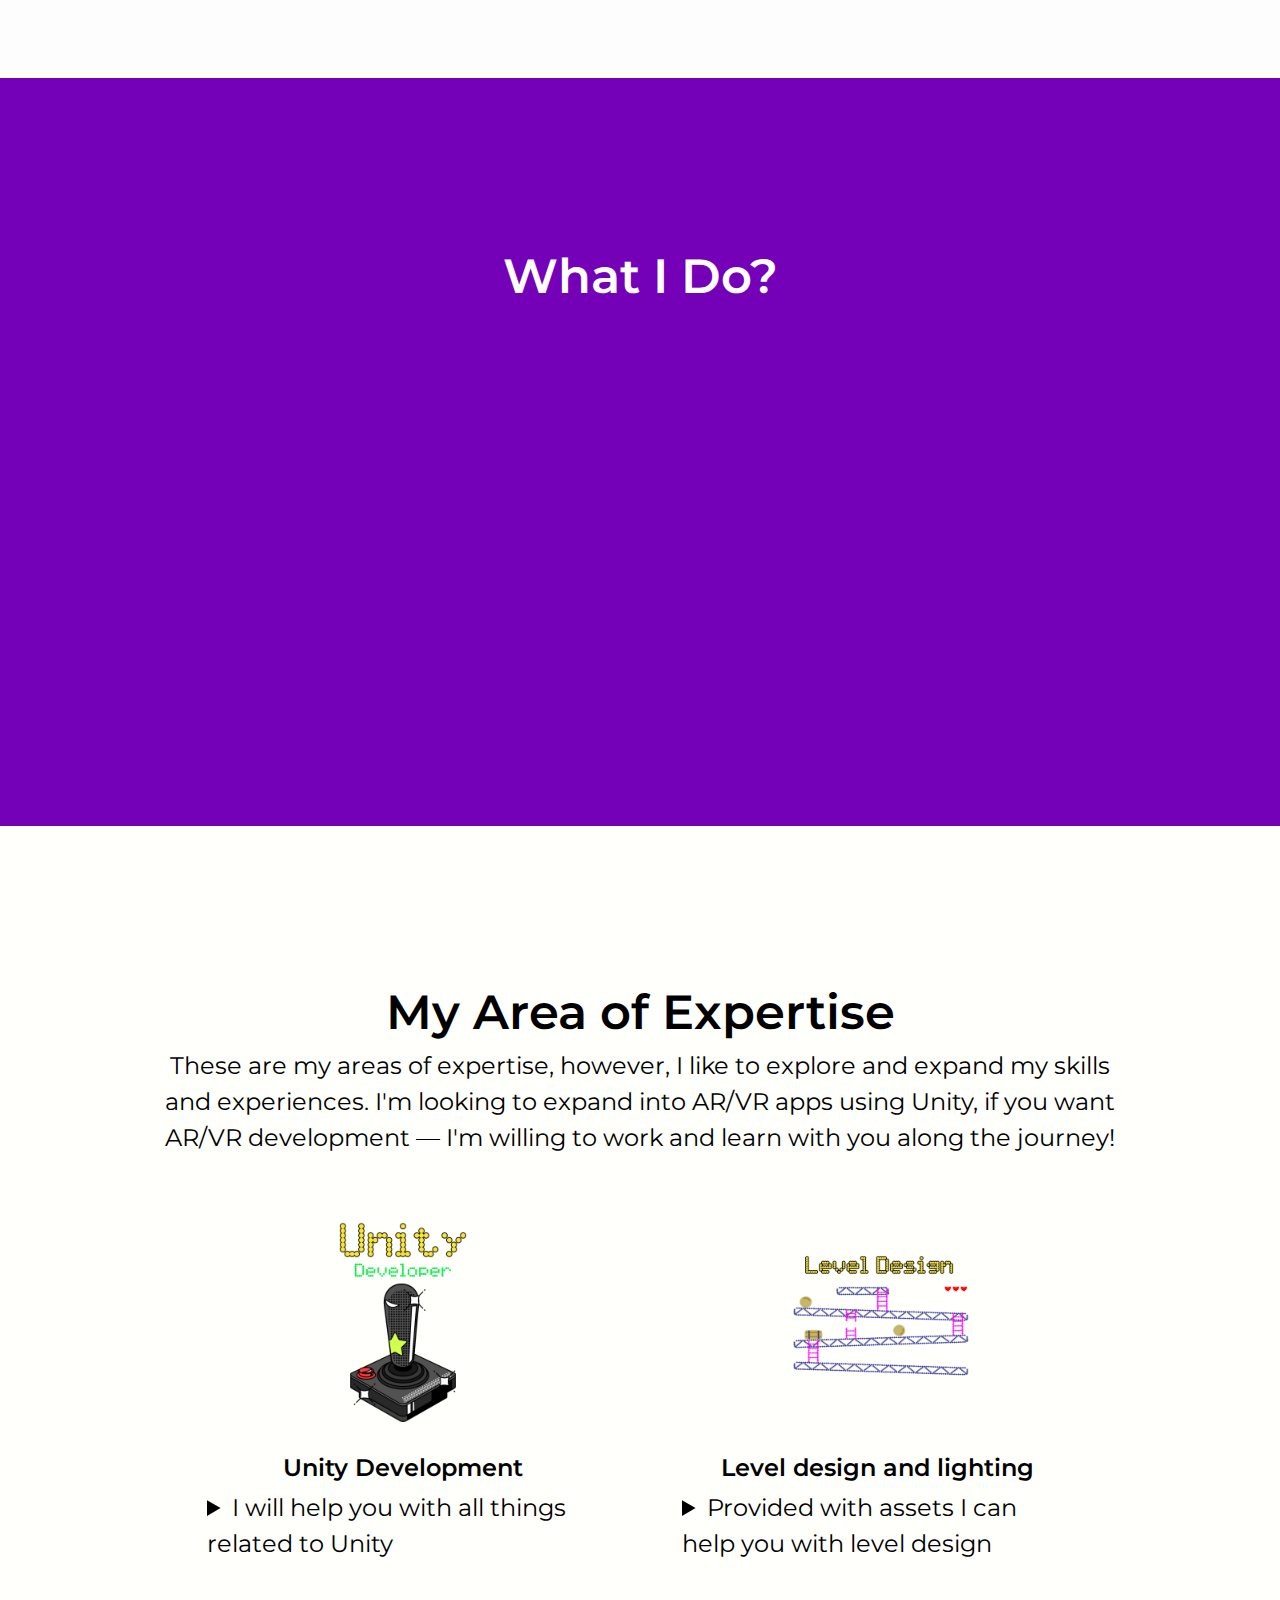
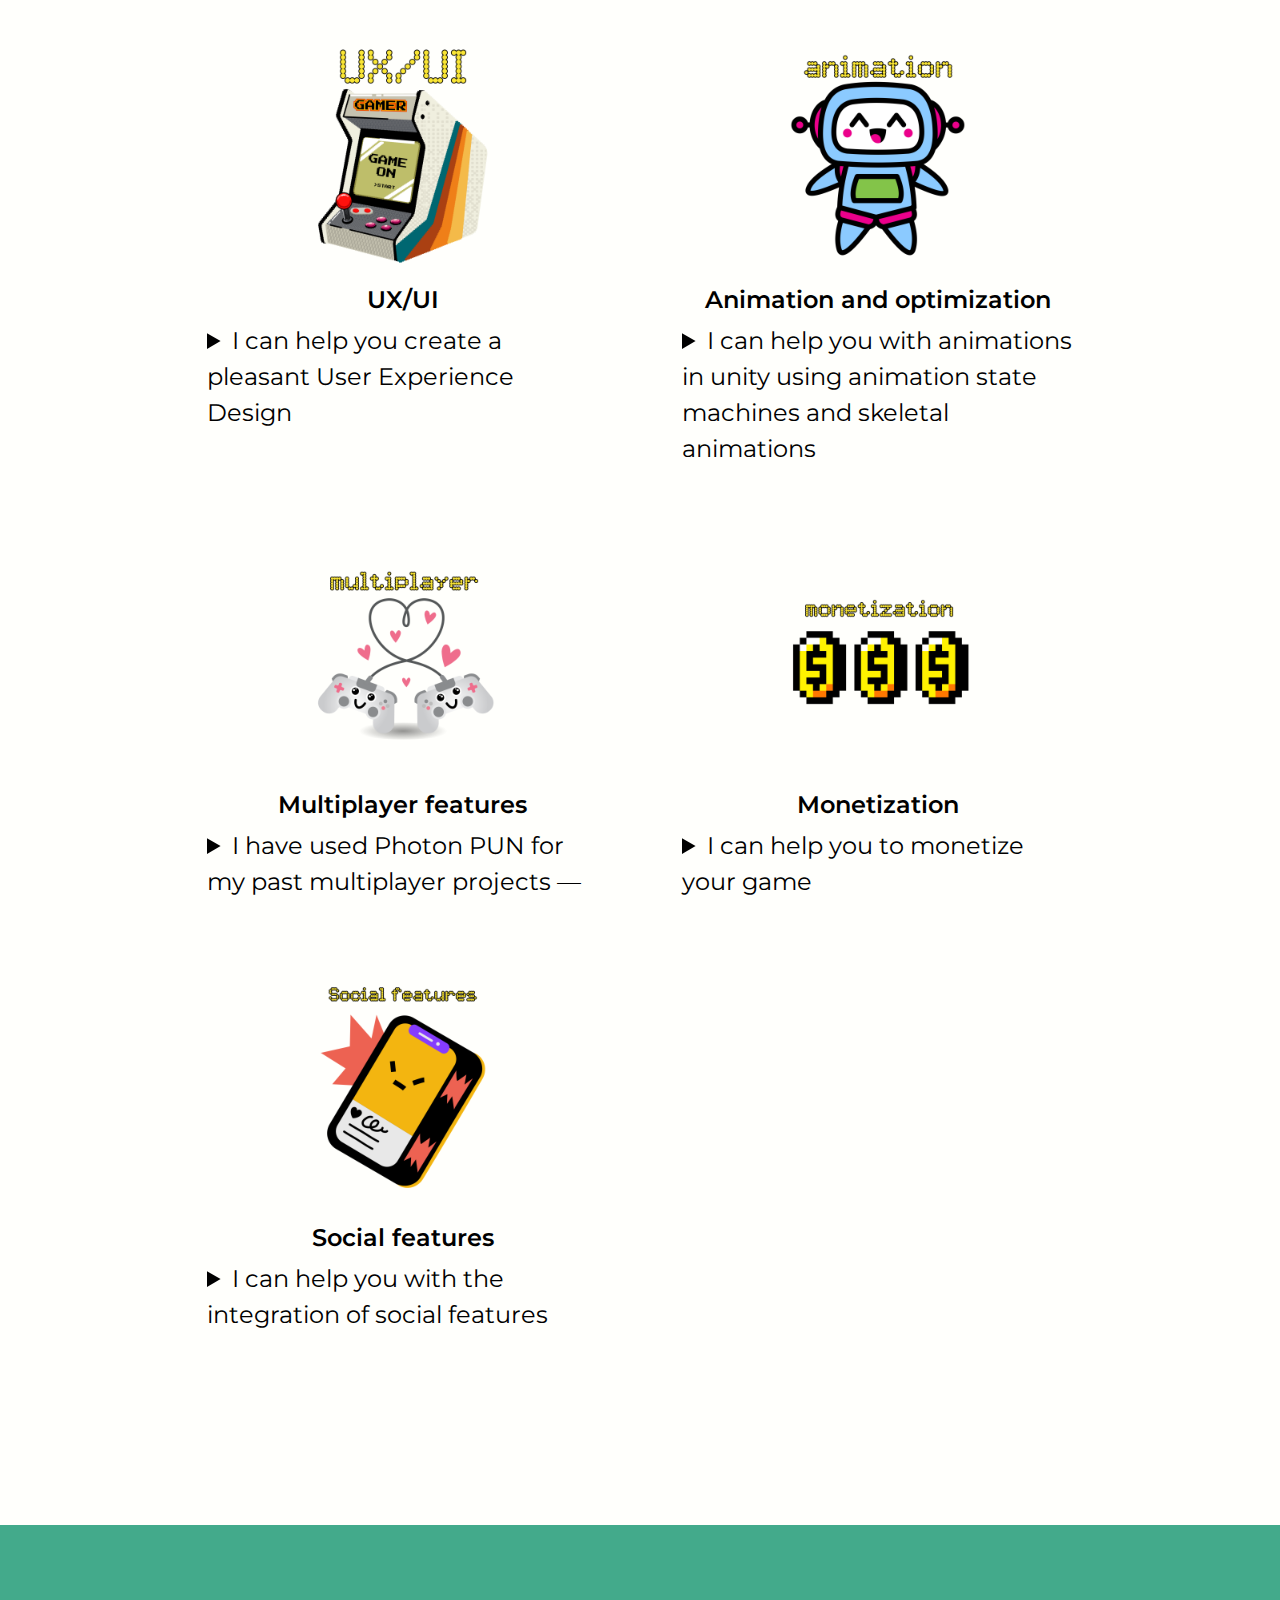
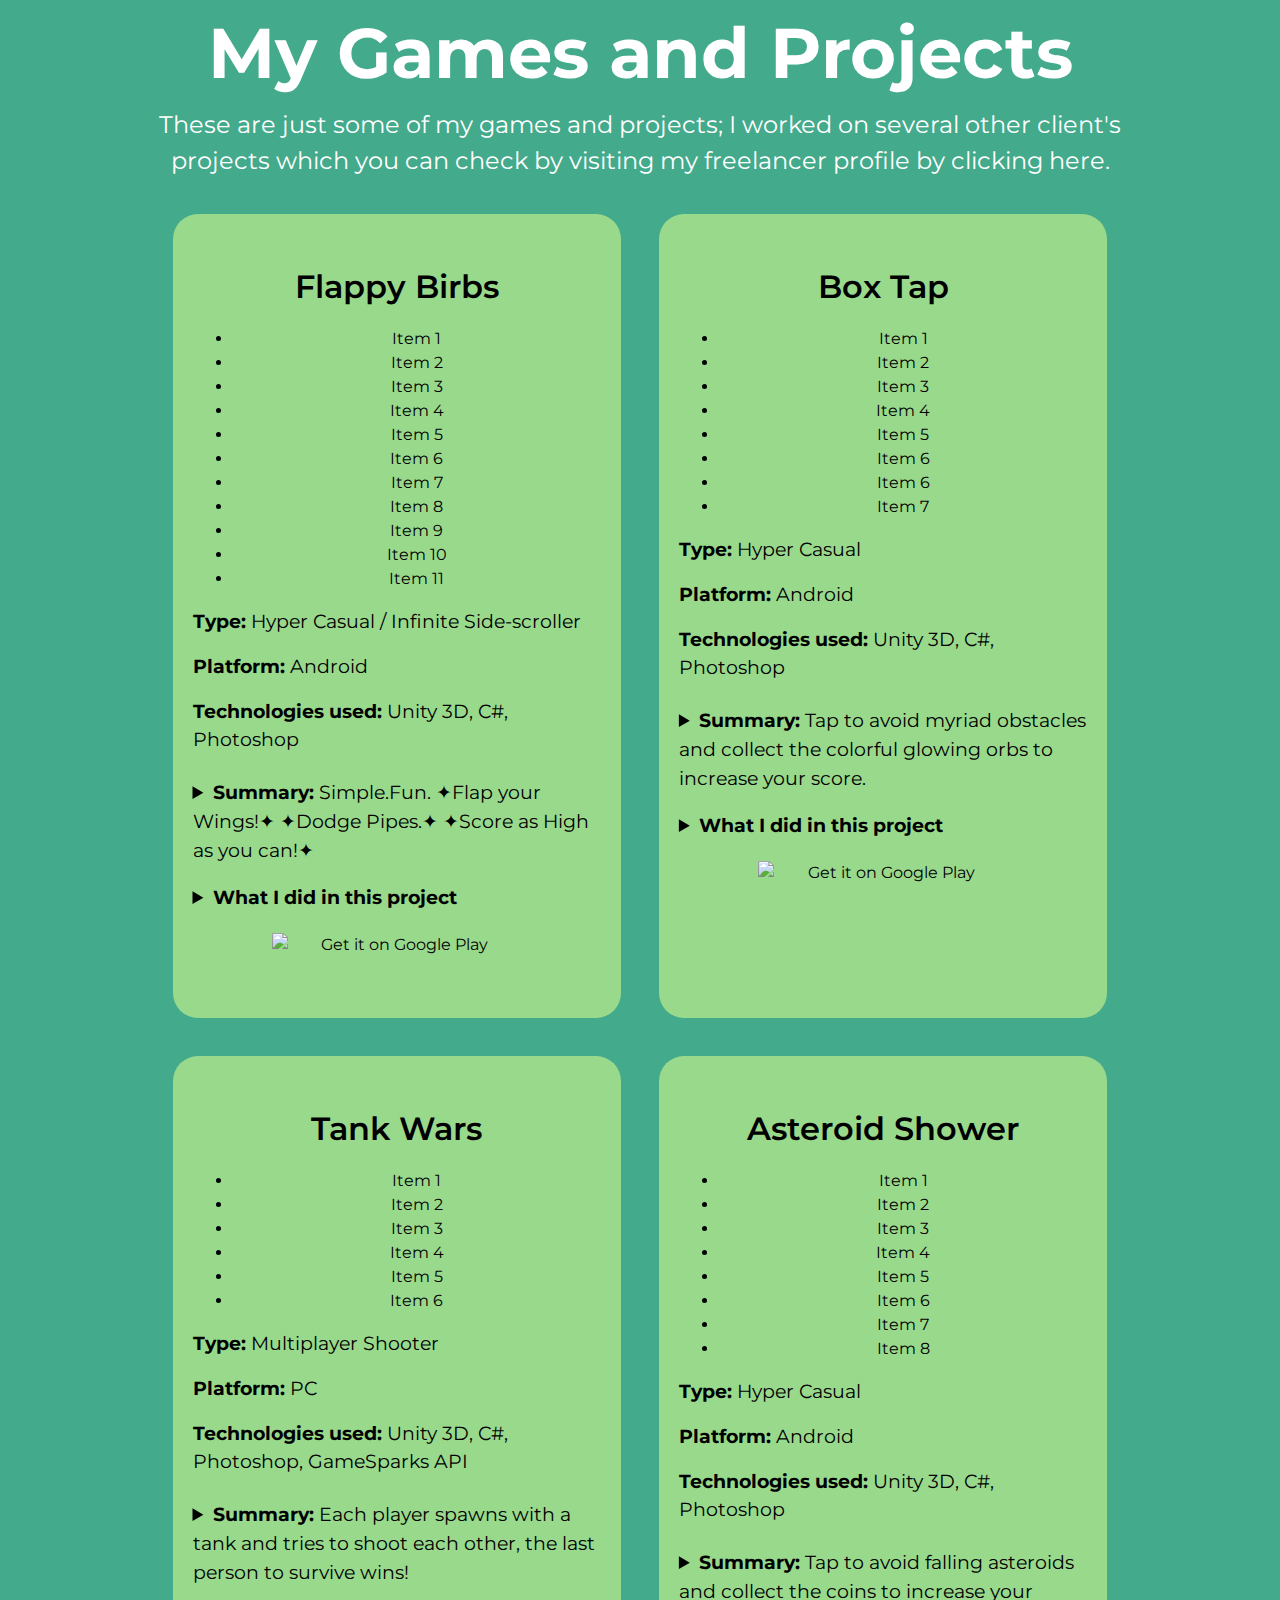
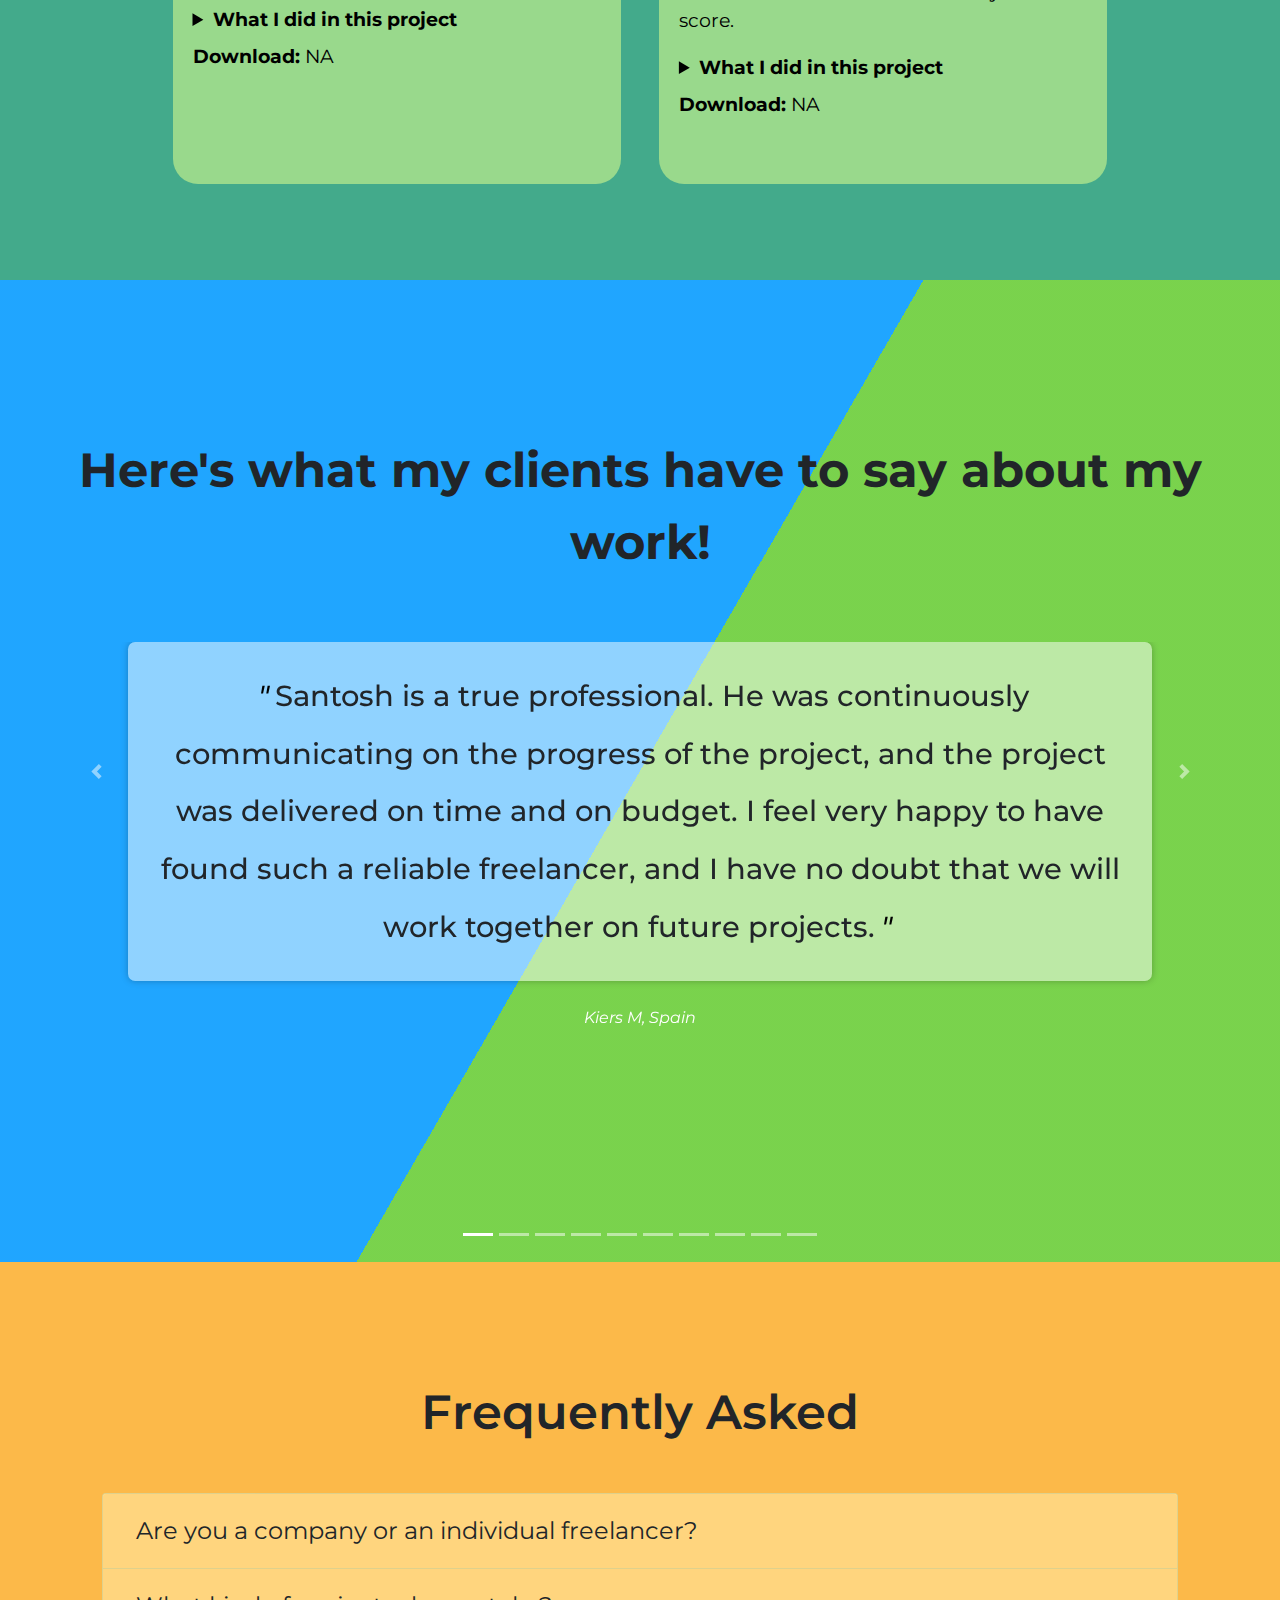
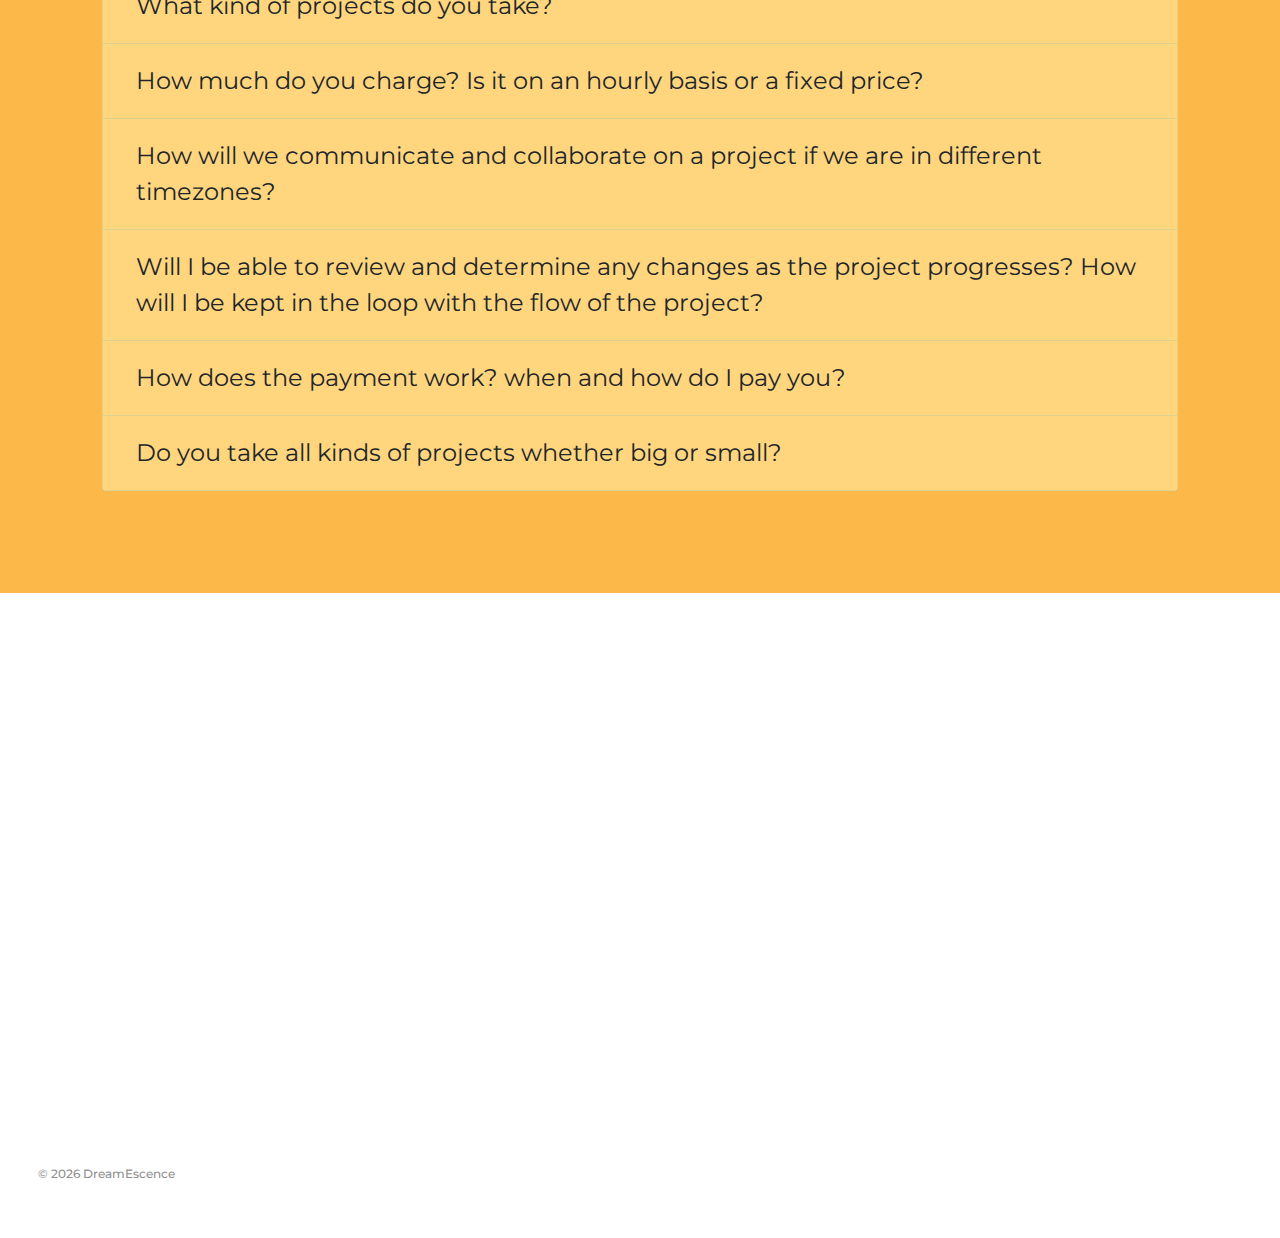
==== commit d49d57be: "Update index.html" ====
--- a/index.html
+++ b/index.html
@@ -380,7 +380,7 @@
       <div class="games-heading">
         My Games and Projects
       </div>
-      <p class="games-sub-heading">These are just some of my games and projects; I worked on several other client's projects which you can <a class="freelancer-link" target="_blank" href="https://www.freelancer.com/u/DreamWalker7">check here</a>.</p>
+      <p class="games-sub-heading">These are just some of my games and projects; I worked on several other client's projects which you can check by visiting my freelancer profile by <a class="freelancer-link" target="_blank" href="https://www.freelancer.com/u/DreamWalker7">clicking here</a>.</p>
       <div class="games-row">
         <div class="game">
           <p class="game-name">Flappy Birbs</p>
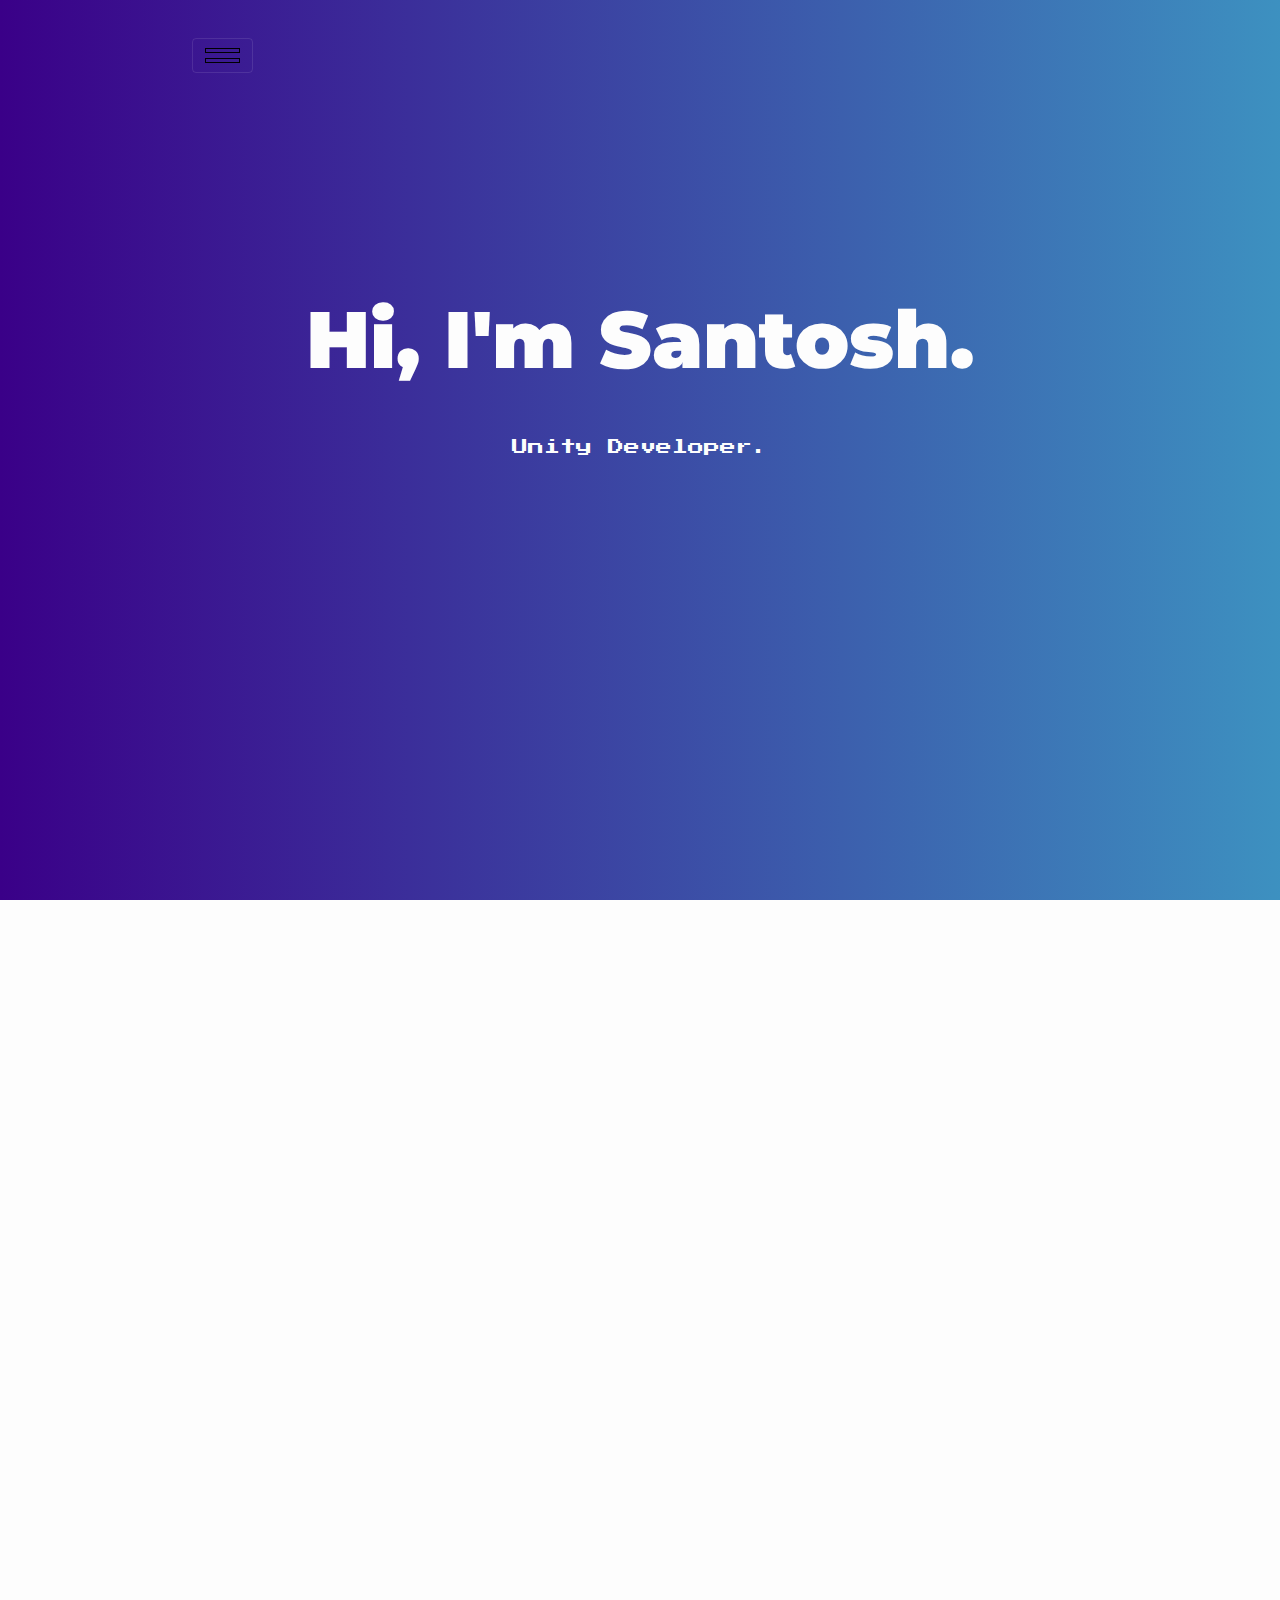
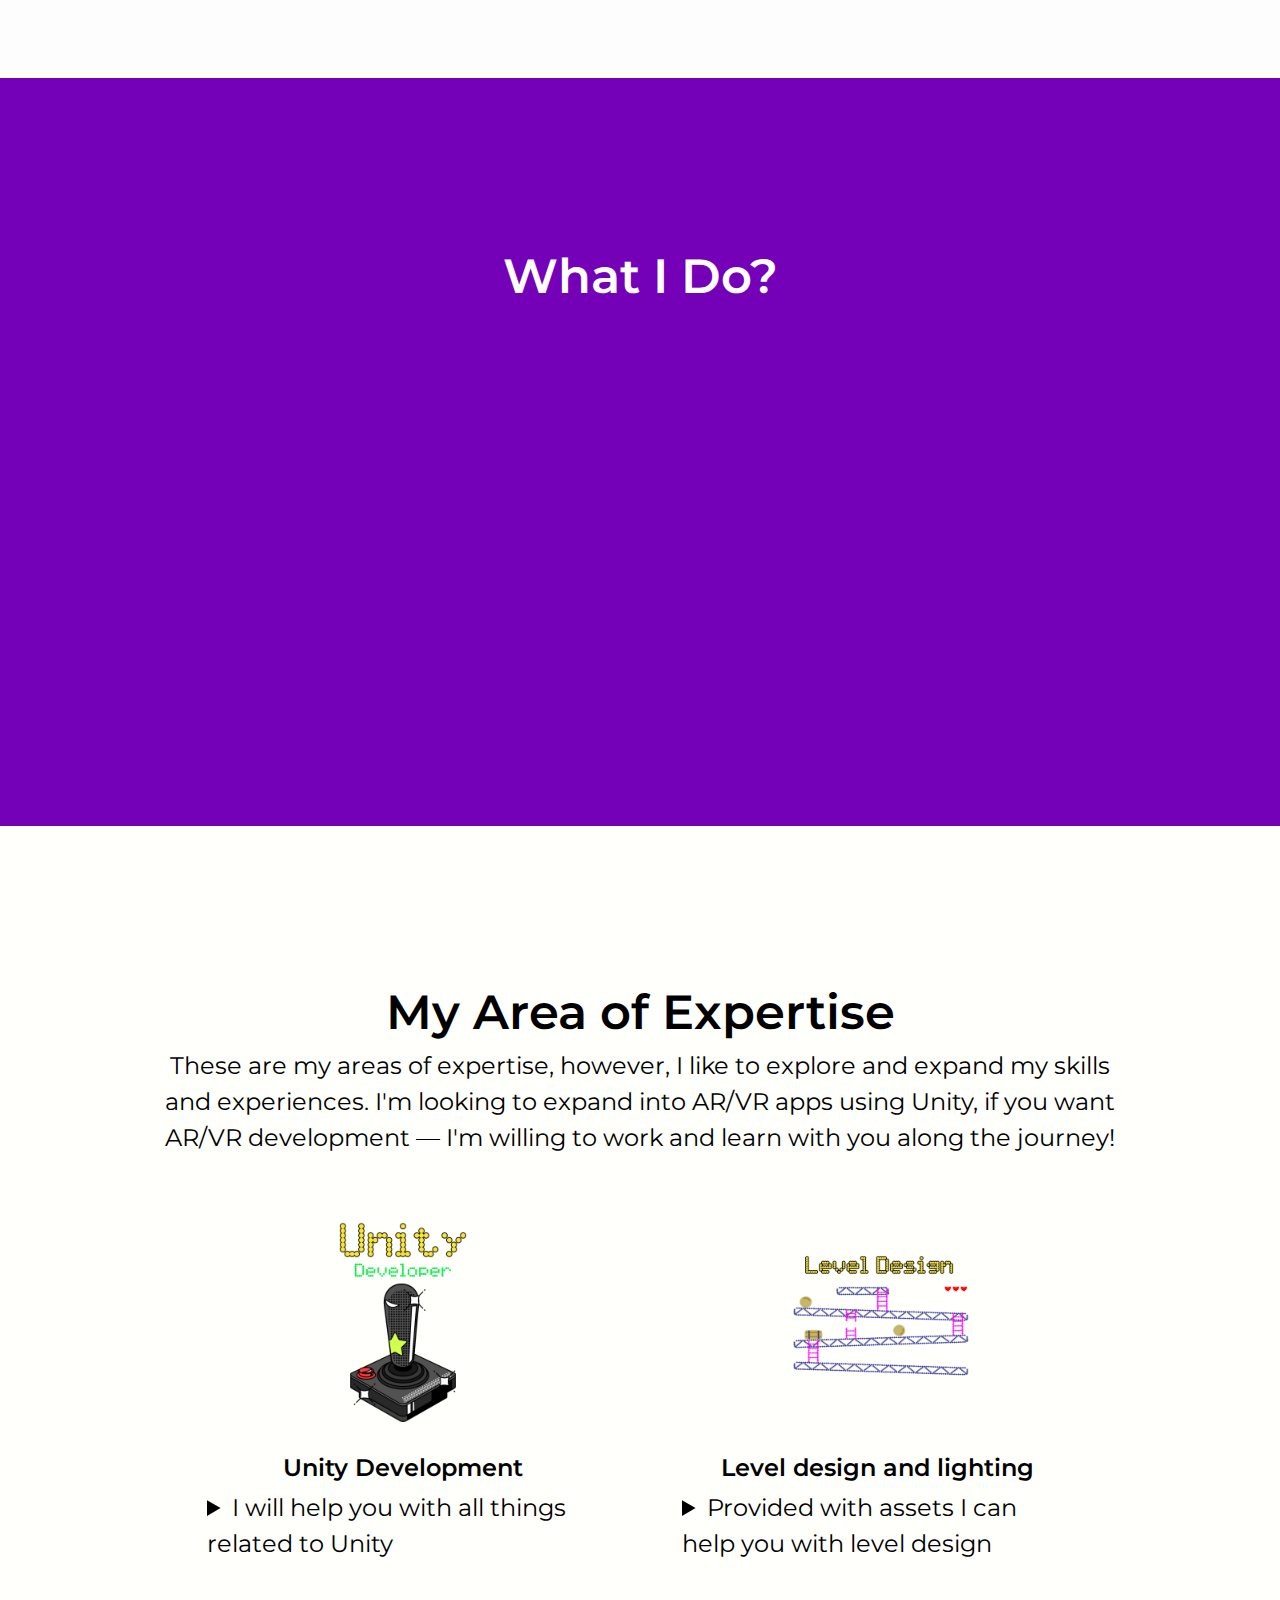
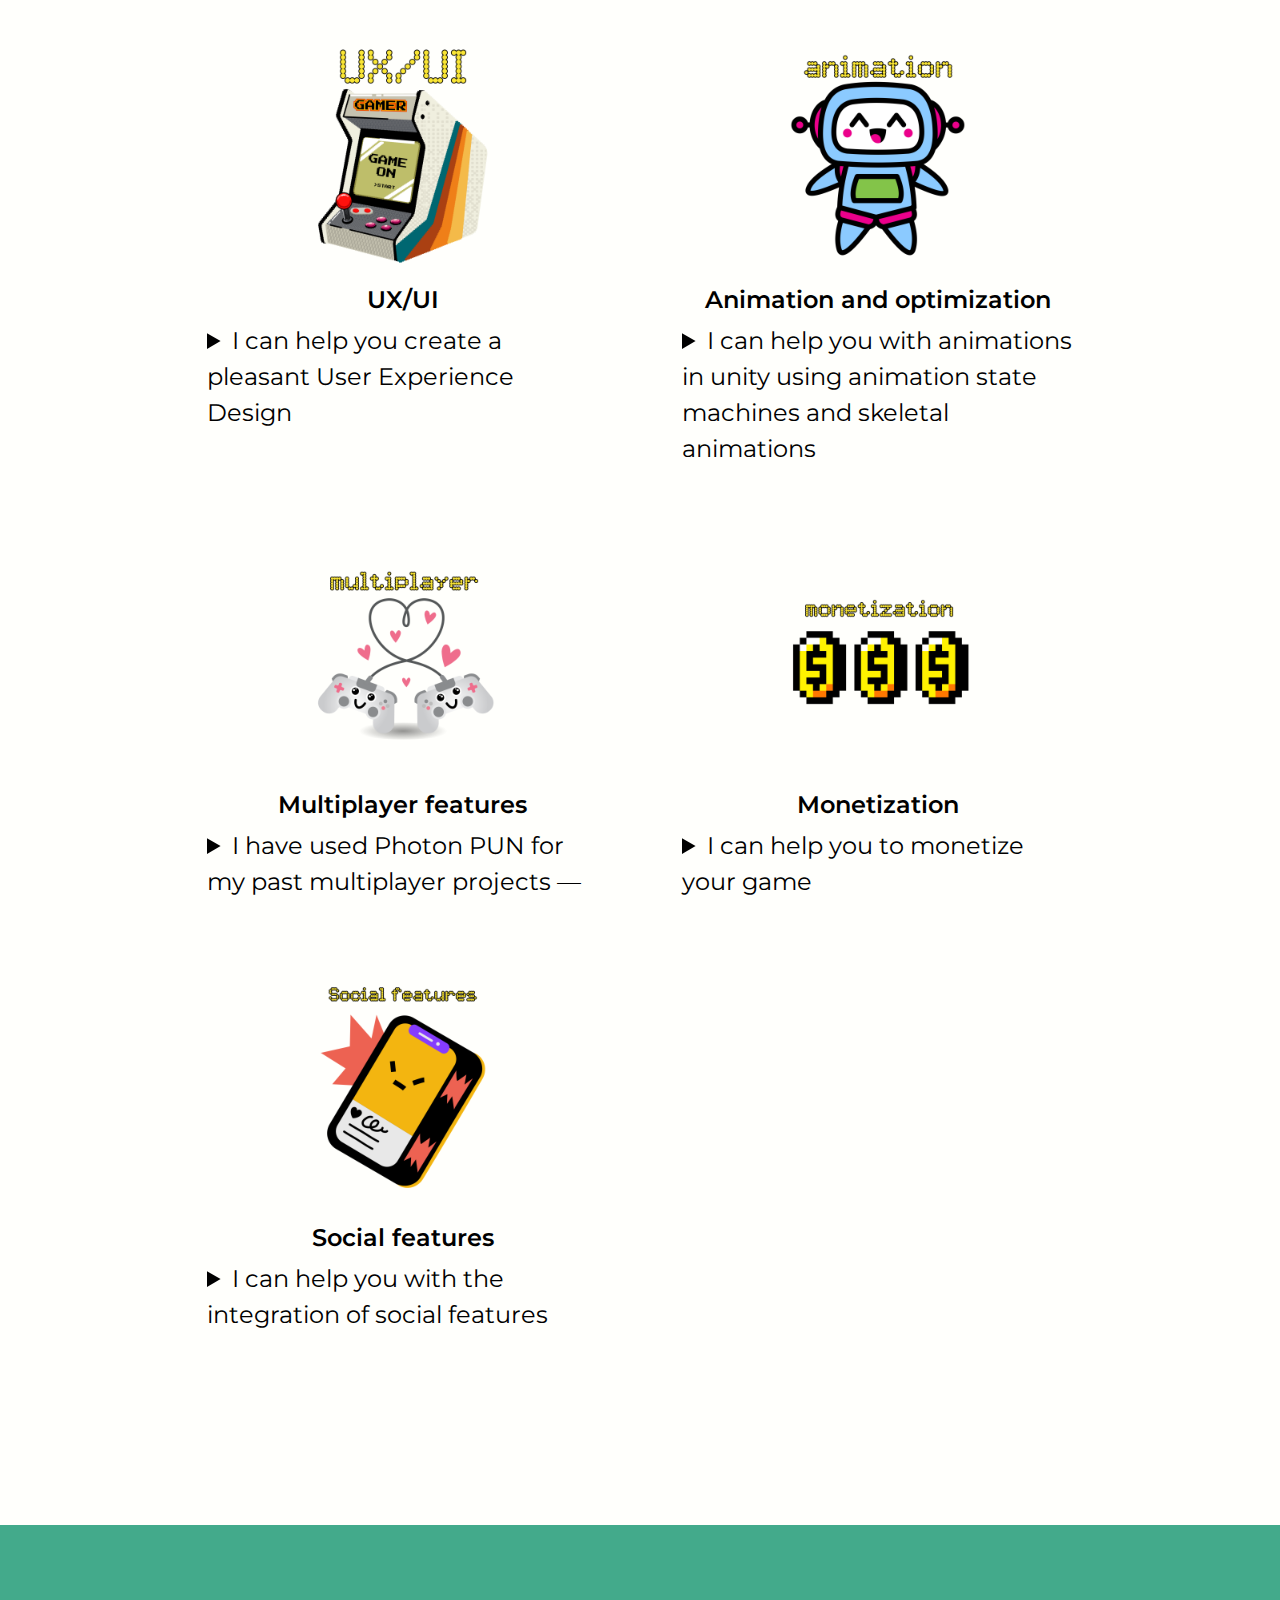
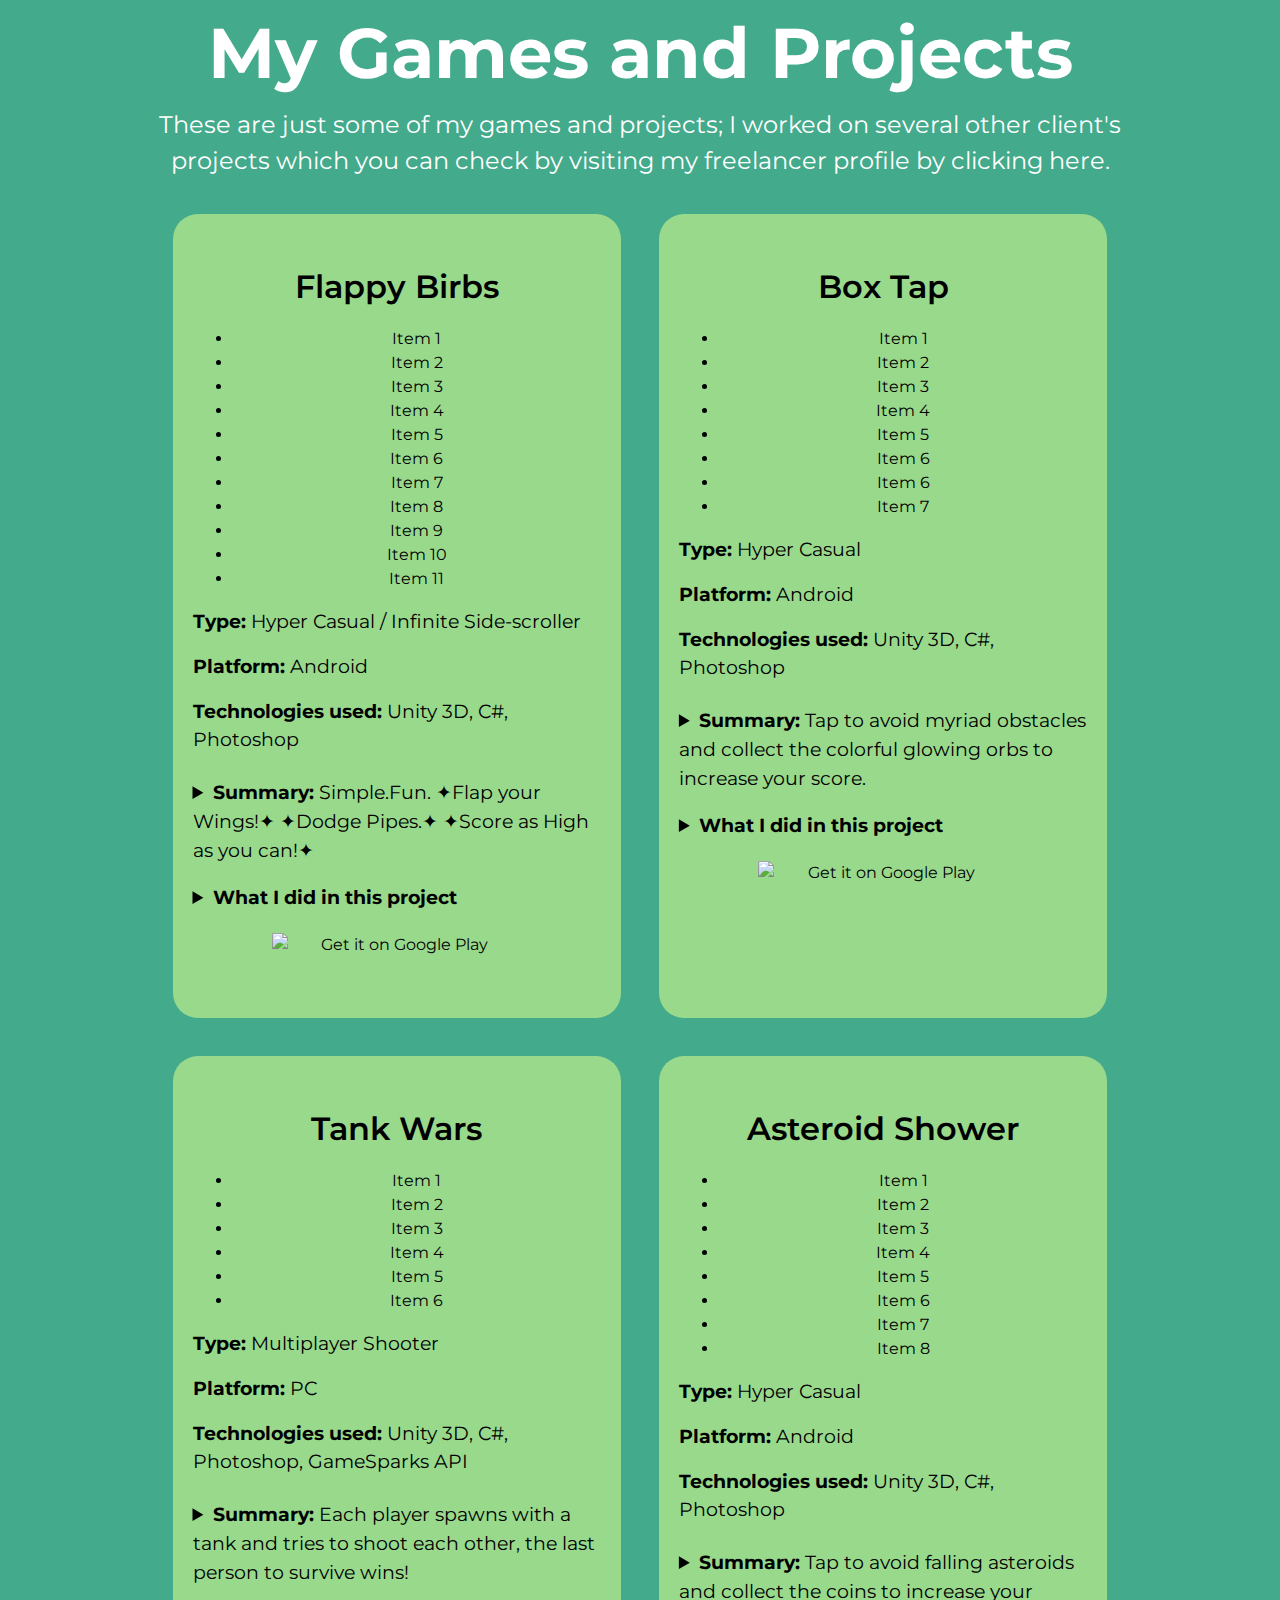
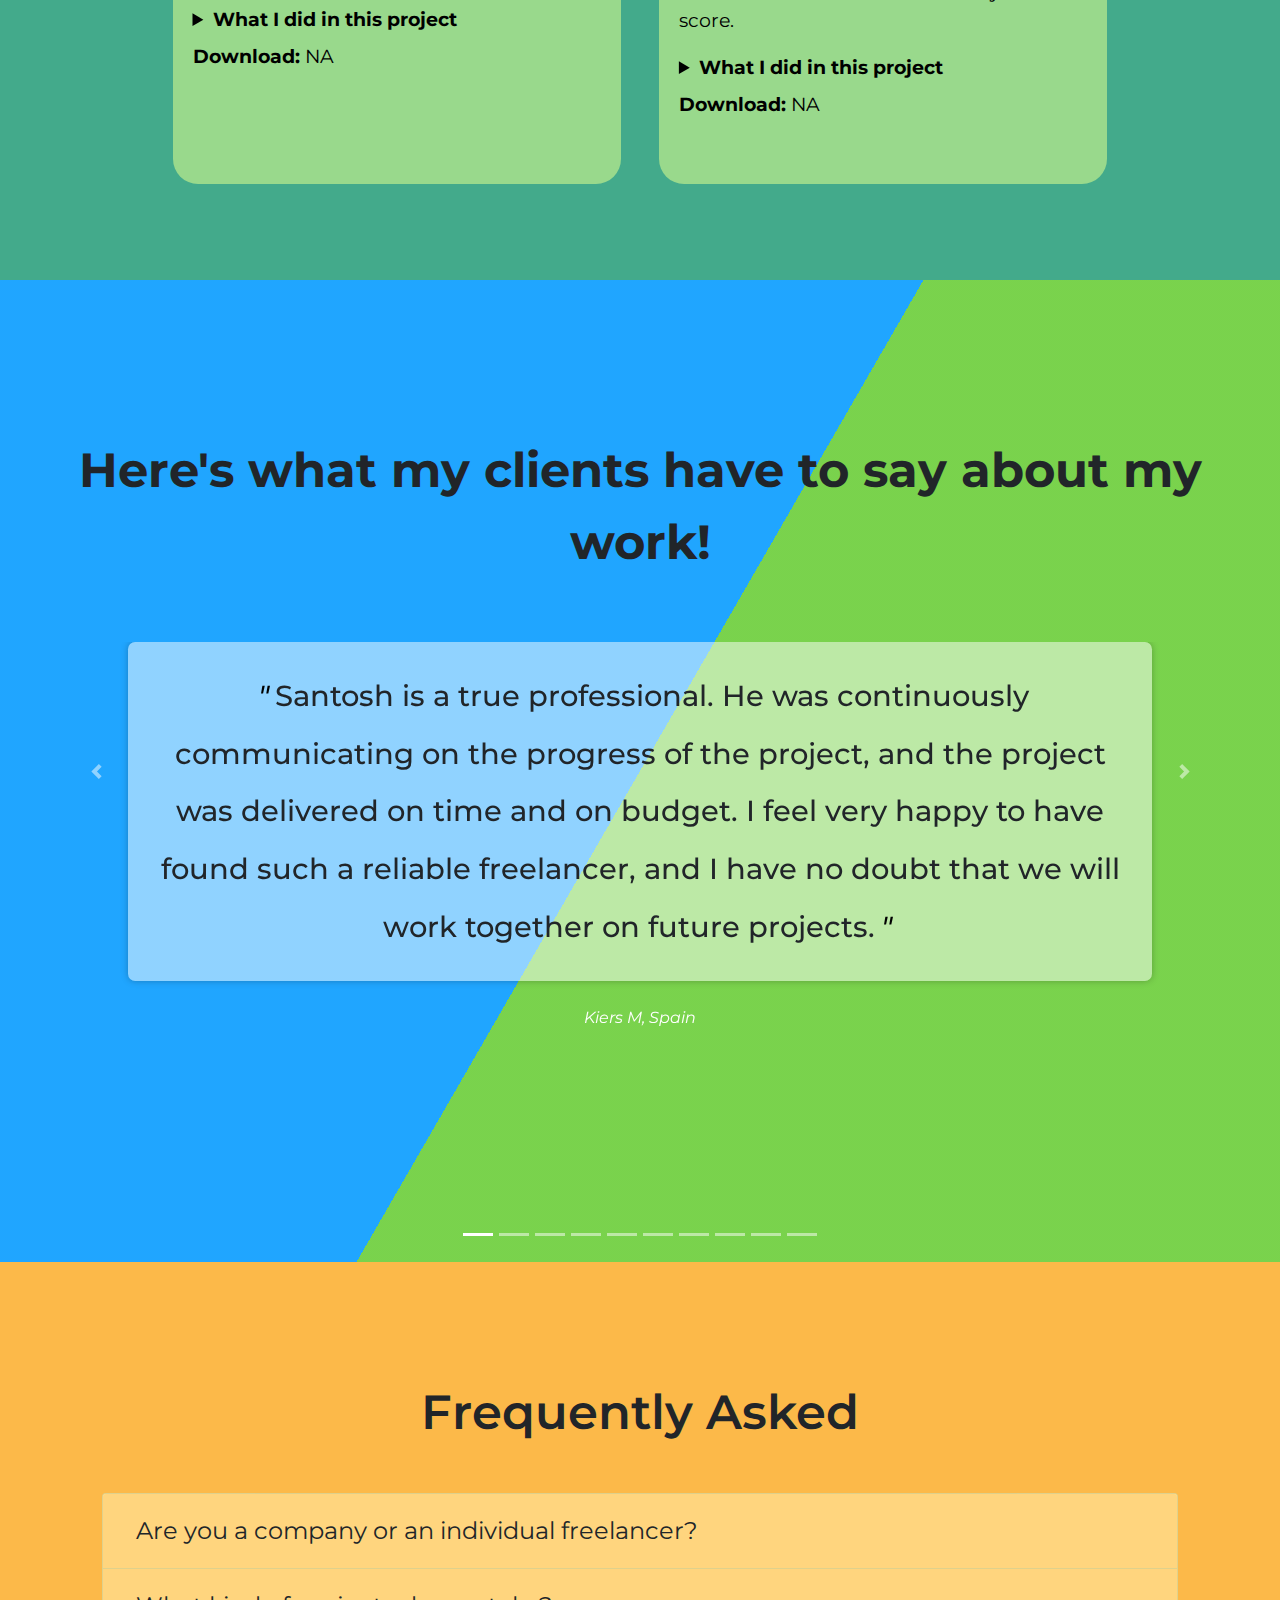
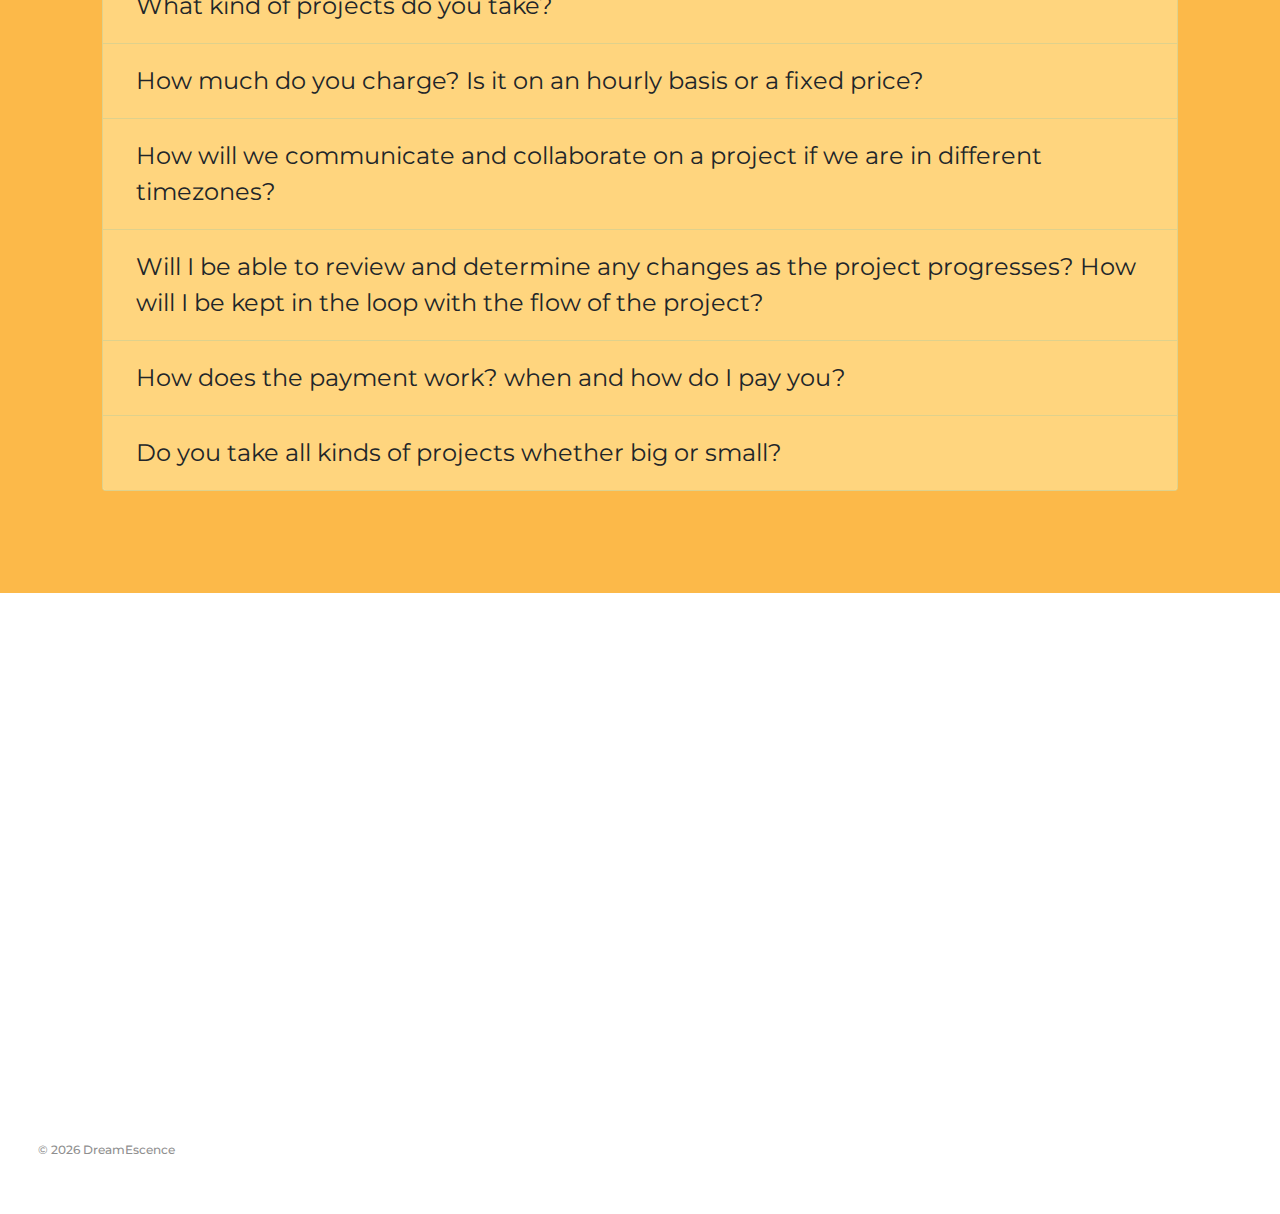
==== commit cf282390: "Update index.html" ====
--- a/index.html
+++ b/index.html
@@ -880,8 +880,8 @@
           </div>
           <div id="collapseTwo" class="collapse" aria-labelledby="questionTwo" data-parent="#accordionFaq">
             <div class="card-body answer">
-              I'm a Unity developer that works on game development. I will help you with all things related to Unity
-              Unity development includes everything related to Unity such as Game Development, C# Scripting, Level Design, Gameplay design, Character control and Input mechanics, Game physics, Debugging and optimization of graphics and scripts. I can
+              I'm a Unity developer that works on game development. I will help you with all things related to Unity.
+              Unity development includes Game Development, C# Scripting, Level Design, Gameplay design, Character control and Input mechanics, Game physics, Debugging and optimization of graphics and scripts. I can
               help you with all things related to Unity!
               On occasion, I also handle web development projects involving HTML, JavaScript, CSS, Bootstrap, jQuery, node.js, react.js, ejs.
             </div>
@@ -993,11 +993,11 @@
             </div>
 
             <div class="social-col social-icons animated-elements slide-left">
-              <p class="color-change">I respond quicker if you message me on Linked In, Instagram or Twitter!</p>
+              <p class="color-change">I respond quicker if you message me on Linked In!</p>
               <div class="social-icon-container">
                 <a target="_blank" class="fab fa-linkedin social-icon color-change linkedin-icon" href="https://www.linkedin.com/in/santosh-ketaraju/"></a>
-                <a target="_blank" class="fab fa-instagram social-icon color-change instagram-icon" href="https://www.instagram.com/dreamescence7/?hl=en"></a>
-                <a target="_blank" class="fab fa-twitter social-icon color-change twitter-icon" href="https://twitter.com/gr8leonopteryx"></a>          
+                <!--<a target="_blank" class="fab fa-instagram social-icon color-change instagram-icon" href="https://www.instagram.com/dreamescence7/?hl=en"></a>
+                <a target="_blank" class="fab fa-twitter social-icon color-change twitter-icon" href="https://twitter.com/gr8leonopteryx"></a> -->         
               </div>
 
             </div>
